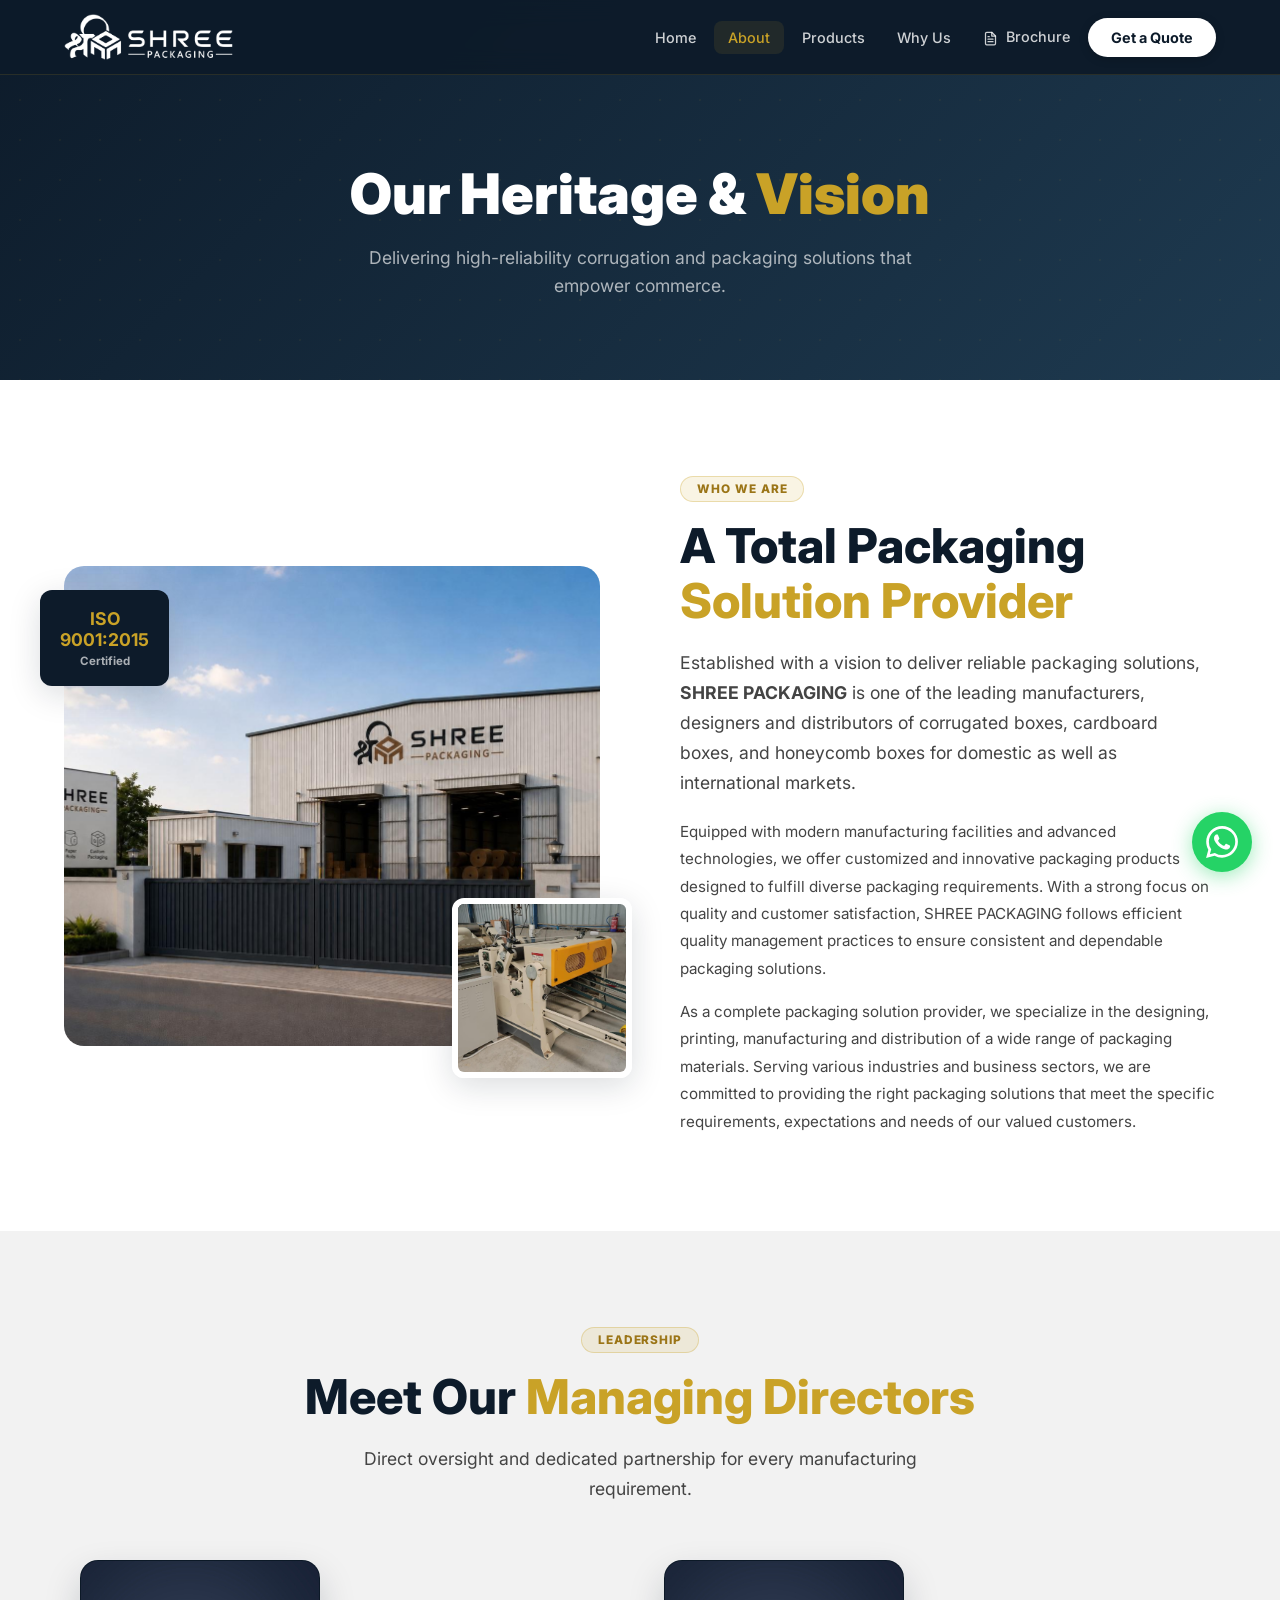
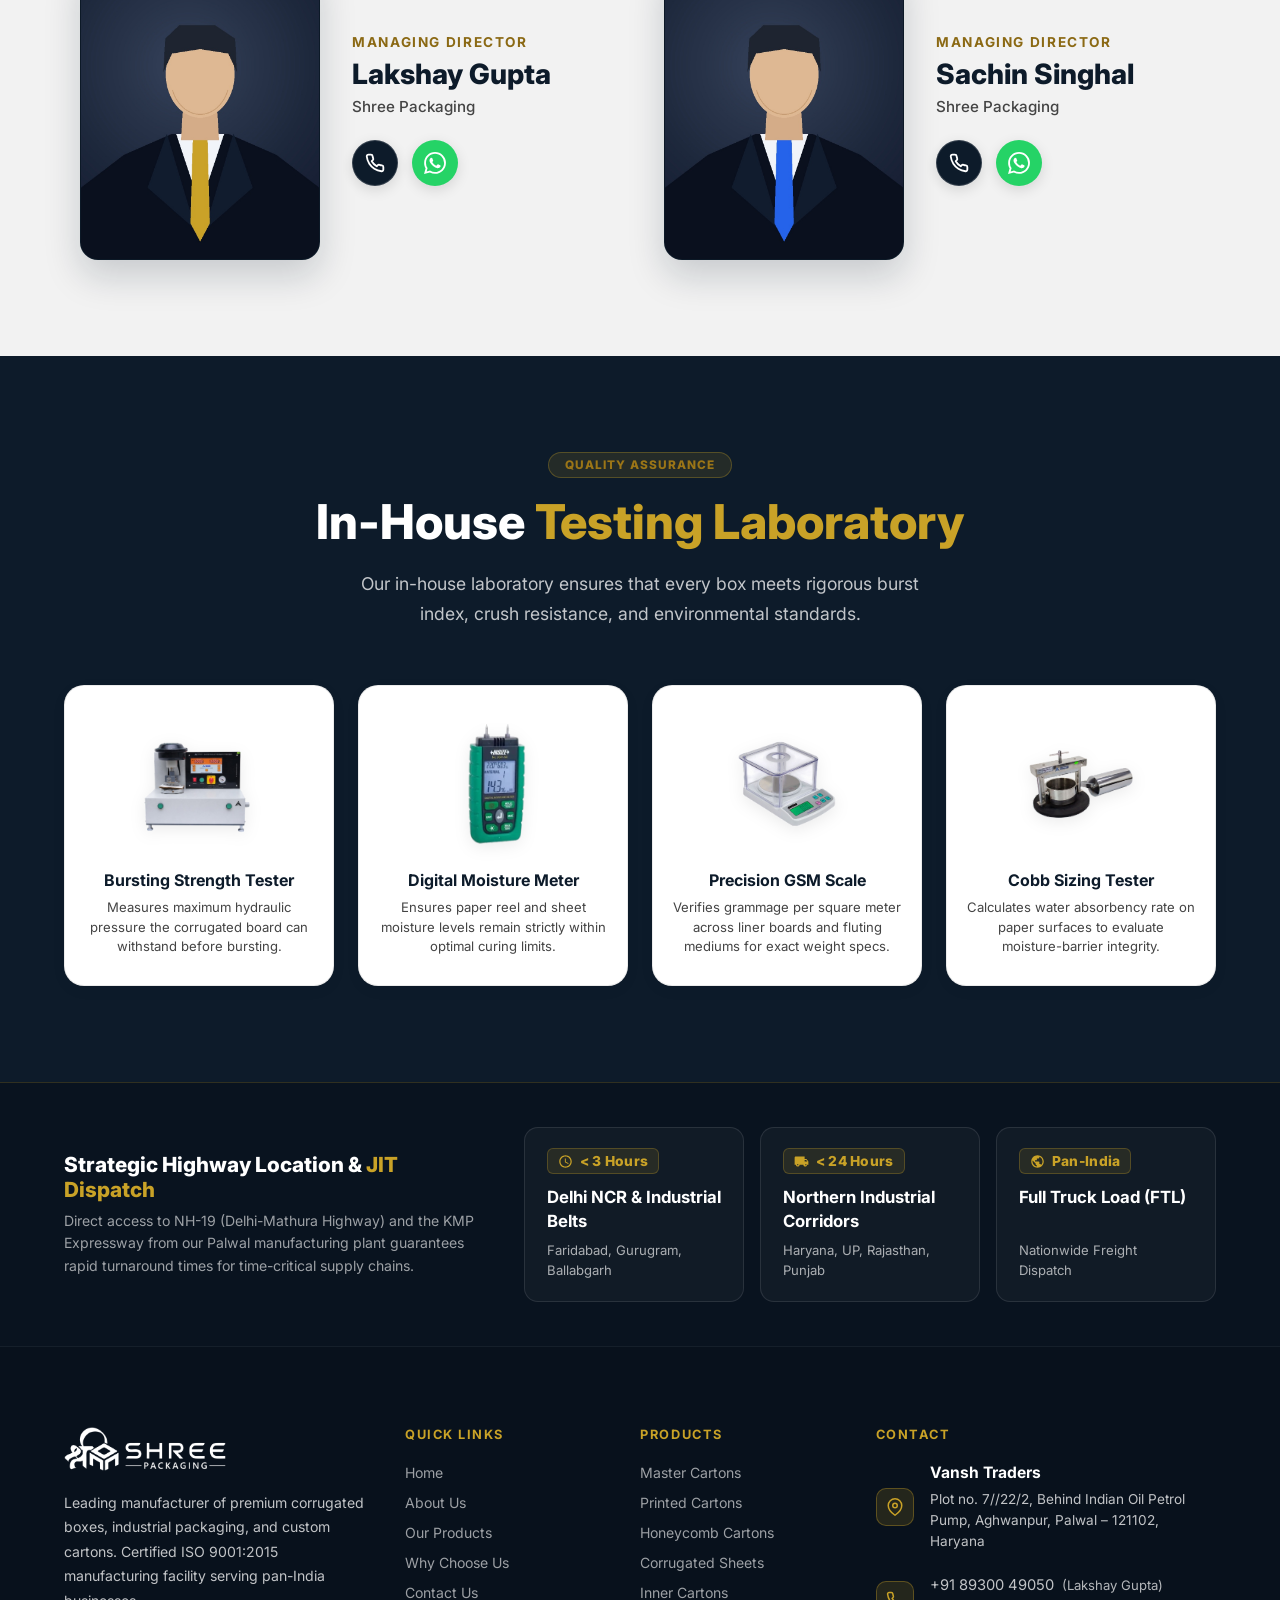
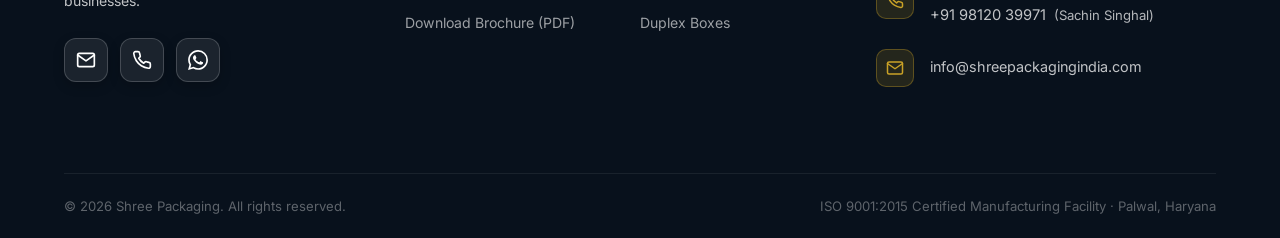
==== about.html @ c32591ae "Enhance typography hierarchy and line spacing on logistics cards and footer contact details" ====
<!DOCTYPE html>
<html lang="en">
<head>
<meta charset="UTF-8">
<meta name="viewport" content="width=device-width, initial-scale=1.0">
<title>About Us | Shree Packaging – Company Profile, Leadership & Quality</title>
<meta name="description" content="Learn about Shree Packaging – our vision, managing directors Lakshay Gupta & Sachin Singhal, and ISO 9001:2015 certified plant in Palwal.">
<link rel="icon" type="image/png" sizes="32x32" href="assets/images/favicon-32x32.png">
<link rel="icon" type="image/png" sizes="16x16" href="assets/images/favicon-16x16.png">
<link rel="apple-touch-icon" sizes="180x180" href="assets/images/apple-touch-icon.png">
<link rel="shortcut icon" href="favicon.ico">
<link rel="preconnect" href="https://fonts.googleapis.com">
<link rel="preconnect" href="https://fonts.gstatic.com" crossorigin>
<link href="https://fonts.googleapis.com/css2?family=Inter:wght@400;500;600;700;800;900&display=swap" rel="stylesheet">
<link rel="stylesheet" href="assets/css/style.css?v=3.3">
<script>
  (function() {
    var p = window.location.pathname;
    if (p.endsWith('/index.html') || p === '/index' || p.endsWith('/index')) {
      window.history.replaceState(null, '', (p.replace(/\/?index(\.html)?$/, '') || '/') + window.location.search + window.location.hash);
    } else if (p.endsWith('.html')) {
      window.history.replaceState(null, '', p.replace(/\.html$/, '') + window.location.search + window.location.hash);
    }
    document.addEventListener('DOMContentLoaded', function() {
      var y = new Date().getFullYear();
      document.querySelectorAll('.current-year').forEach(function(el) { el.textContent = y; });
    });
    // Instant hover/touch prefetch so page loads in 0ms on click
    function prefetchLink(e) {
      var a = e.target.closest('a');
      if (a && a.href && a.origin === location.origin && !a.dataset.prefetched && !a.href.endsWith('.pdf')) {
        a.dataset.prefetched = 'true';
        var link = document.createElement('link');
        link.rel = 'prefetch';
        link.href = a.href;
        document.head.appendChild(link);
      }
    }
    document.addEventListener('mouseover', prefetchLink, { passive: true });
    document.addEventListener('touchstart', prefetchLink, { passive: true });
  })();
</script>
</head>
<body>

<header class="navbar" id="navbar">
  <div class="navbar__inner">
    <a href="/" class="navbar__logo">
      <img src="assets/images/logo_white.png" alt="Shree Packaging Logo">
    </a>
    <nav class="navbar__nav" id="nav">
      <a href="/" class="">Home</a>
      <a href="about" class="active">About</a>
      <a href="products" class="">Products</a>
      <a href="why-us" class="">Why Us</a>
      <a href="/brochure.pdf" target="_blank" rel="noopener noreferrer" class="navbar__brochure-btn" style="color:rgba(255,255,255,0.8);text-decoration:none;font-size:0.9rem;font-weight:500;padding:8px 14px;border-radius:8px;"><svg width="15" height="15" viewBox="0 0 24 24" fill="none" stroke="currentColor" stroke-width="2" stroke-linecap="round" stroke-linejoin="round" style="vertical-align:middle;margin-right:4px"><path d="M14 2H6a2 2 0 0 0-2 2v16a2 2 0 0 0 2 2h12a2 2 0 0 0 2-2V8z"></path><polyline points="14 2 14 8 20 8"></polyline><line x1="16" y1="13" x2="8" y2="13"></line><line x1="16" y1="17" x2="8" y2="17"></line><polyline points="10 9 9 9 8 9"></polyline></svg> Brochure</a>
      <a href="contact" class="navbar__cta ">Get a Quote</a>
    </nav>
    <button class="navbar__hamburger" id="hamburger" aria-label="Toggle navigation">
      <span></span><span></span><span></span>
    </button>
  </div>
</header>


<section class="page-hero">
  <h1 class="page-hero__title">Our Heritage &amp; <span style="color:var(--gold-light)">Vision</span></h1>
  <p class="page-hero__subtitle">Delivering high-reliability corrugation and packaging solutions that empower commerce.</p>
</section>

<!-- ABOUT STORY -->
<section class="section">
  <div class="container">
    <div class="about-intro__grid">
      <div class="about-intro__img-wrap" data-aos="fade-right">
        <img src="assets/images/facility_exterior.jpg" alt="Shree Packaging Main Facility" class="about-intro__img-main">
        <img src="assets/images/machine_corrugator.jpg" alt="Advanced Corrugating Equipment" class="about-intro__img-accent">
        <div class="iso-badge">
          <div class="iso-badge__title">ISO</div>
          <div class="iso-badge__title">9001:2015</div>
          <div class="iso-badge__sub">Certified</div>
        </div>
      </div>
      <div data-aos="fade-left">
        <div class="tag">Who We Are</div>
        <h2 class="section-title">A Total Packaging <span>Solution Provider</span></h2>
        <p class="section-subtitle" style="margin-bottom:20px">Established with a vision to deliver reliable packaging solutions, <strong>SHREE PACKAGING</strong> is one of the leading manufacturers, designers and distributors of corrugated boxes, cardboard boxes, and honeycomb boxes for domestic as well as international markets.</p>
        <p style="color:var(--dark-gray);line-height:1.8;font-size:0.95rem">Equipped with modern manufacturing facilities and advanced technologies, we offer customized and innovative packaging products designed to fulfill diverse packaging requirements. With a strong focus on quality and customer satisfaction, SHREE PACKAGING follows efficient quality management practices to ensure consistent and dependable packaging solutions.</p>
        <p style="color:var(--dark-gray);line-height:1.8;font-size:0.95rem;margin-top:16px">As a complete packaging solution provider, we specialize in the designing, printing, manufacturing and distribution of a wide range of packaging materials. Serving various industries and business sectors, we are committed to providing the right packaging solutions that meet the specific requirements, expectations and needs of our valued customers.</p>
      </div>
    </div>
  </div>
</section>

<!-- LEADERSHIP -->
<section class="section section--gray">
  <div class="container">
    <div class="text-center" data-aos="fade-up">
      <div class="tag">Leadership</div>
      <h2 class="section-title">Meet Our <span>Managing Directors</span></h2>
      <p class="section-subtitle">Direct oversight and dedicated partnership for every manufacturing requirement.</p>
    </div>
    <div class="team-grid">
      <div class="team-card" data-aos="fade-up" data-delay="0">
        <div class="team-card__photo-wrapper">
          <img src="assets/images/director_lakshay.jpg" alt="Lakshay Gupta - Managing Director" class="team-card__photo">
        </div>
        <div class="team-card__content">
          <div class="team-card__role">Managing Director</div>
          <h3 class="team-card__name">Lakshay Gupta</h3>
          <p class="team-card__company">Shree Packaging</p>
          <div class="team-card__actions">
            <a href="tel:8930049050" class="btn-director-icon btn-director-icon--call" title="Call Lakshay Gupta" aria-label="Call Lakshay Gupta">
              <svg width="20" height="20" viewBox="0 0 24 24" fill="none" stroke="currentColor" stroke-width="2.2" stroke-linecap="round" stroke-linejoin="round"><path d="M22 16.92v3a2 2 0 0 1-2.18 2 19.79 19.79 0 0 1-8.63-3.07 19.5 19.5 0 0 1-6-6 19.79 19.79 0 0 1-3.07-8.67A2 2 0 0 1 4.11 2h3a2 2 0 0 1 2 1.72 12.84 12.84 0 0 0 .7 2.81 2 2 0 0 1-.45 2.11L8.09 9.91a16 16 0 0 0 6 6l1.27-1.27a2 2 0 0 1 2.11-.45 12.84 12.84 0 0 0 2.81.7A2 2 0 0 1 22 16.92z"></path></svg>
            </a>
            <a href="https://wa.me/918930049050" target="_blank" rel="noopener noreferrer" class="btn-director-icon btn-director-icon--wa" title="WhatsApp Lakshay Gupta" aria-label="WhatsApp Lakshay Gupta">
              <svg width="22" height="22" viewBox="0 0 24 24" fill="white"><path d="M17.472 14.382c-.297-.149-1.758-.867-2.03-.967-.273-.099-.471-.148-.67.15-.197.297-.767.966-.94 1.164-.173.199-.347.223-.644.075-.297-.15-1.255-.463-2.39-1.475-.883-.788-1.48-1.761-1.653-2.059-.173-.297-.018-.458.13-.606.134-.133.298-.347.446-.52.149-.174.198-.298.298-.497.099-.198.05-.371-.025-.52-.075-.149-.669-1.612-.916-2.207-.242-.579-.487-.5-.669-.51-.173-.008-.371-.01-.57-.01-.198 0-.52.074-.792.372-.272.297-1.04 1.016-1.04 2.479 0 1.462 1.065 2.875 1.213 3.074.149.198 2.096 3.2 5.077 4.487.709.306 1.262.489 1.694.625.712.227 1.36.195 1.871.118.571-.085 1.758-.719 2.006-1.413.248-.694.248-1.289.173-1.413-.074-.124-.272-.198-.57-.347m-5.421 7.403h-.004a9.87 9.87 0 01-5.031-1.378l-.361-.214-3.741.982.998-3.648-.235-.374a9.86 9.86 0 01-1.51-5.26c.001-5.45 4.436-9.884 9.888-9.884 2.64 0 5.122 1.03 6.988 2.898a9.825 9.825 0 012.893 6.994c-.003 5.45-4.437 9.884-9.885 9.884m8.413-18.297A11.815 11.815 0 0012.05 0C5.495 0 .16 5.335.157 11.892c0 2.096.547 4.142 1.588 5.945L.057 24l6.305-1.654a11.882 11.882 0 005.683 1.448h.005c6.554 0 11.89-5.335 11.893-11.893a11.821 11.821 0 00-3.48-8.413z"/></svg>
            </a>
          </div>
        </div>
      </div>
      <div class="team-card" data-aos="fade-up" data-delay="100">
        <div class="team-card__photo-wrapper">
          <img src="assets/images/director_sachin.jpg" alt="Sachin Singhal - Managing Director" class="team-card__photo">
        </div>
        <div class="team-card__content">
          <div class="team-card__role">Managing Director</div>
          <h3 class="team-card__name">Sachin Singhal</h3>
          <p class="team-card__company">Shree Packaging</p>
          <div class="team-card__actions">
            <a href="tel:9812039971" class="btn-director-icon btn-director-icon--call" title="Call Sachin Singhal" aria-label="Call Sachin Singhal">
              <svg width="20" height="20" viewBox="0 0 24 24" fill="none" stroke="currentColor" stroke-width="2.2" stroke-linecap="round" stroke-linejoin="round"><path d="M22 16.92v3a2 2 0 0 1-2.18 2 19.79 19.79 0 0 1-8.63-3.07 19.5 19.5 0 0 1-6-6 19.79 19.79 0 0 1-3.07-8.67A2 2 0 0 1 4.11 2h3a2 2 0 0 1 2 1.72 12.84 12.84 0 0 0 .7 2.81 2 2 0 0 1-.45 2.11L8.09 9.91a16 16 0 0 0 6 6l1.27-1.27a2 2 0 0 1 2.11-.45 12.84 12.84 0 0 0 2.81.7A2 2 0 0 1 22 16.92z"></path></svg>
            </a>
            <a href="https://wa.me/919812039971" target="_blank" rel="noopener noreferrer" class="btn-director-icon btn-director-icon--wa" title="WhatsApp Sachin Singhal" aria-label="WhatsApp Sachin Singhal">
              <svg width="22" height="22" viewBox="0 0 24 24" fill="white"><path d="M17.472 14.382c-.297-.149-1.758-.867-2.03-.967-.273-.099-.471-.148-.67.15-.197.297-.767.966-.94 1.164-.173.199-.347.223-.644.075-.297-.15-1.255-.463-2.39-1.475-.883-.788-1.48-1.761-1.653-2.059-.173-.297-.018-.458.13-.606.134-.133.298-.347.446-.52.149-.174.198-.298.298-.497.099-.198.05-.371-.025-.52-.075-.149-.669-1.612-.916-2.207-.242-.579-.487-.5-.669-.51-.173-.008-.371-.01-.57-.01-.198 0-.52.074-.792.372-.272.297-1.04 1.016-1.04 2.479 0 1.462 1.065 2.875 1.213 3.074.149.198 2.096 3.2 5.077 4.487.709.306 1.262.489 1.694.625.712.227 1.36.195 1.871.118.571-.085 1.758-.719 2.006-1.413.248-.694.248-1.289.173-1.413-.074-.124-.272-.198-.57-.347m-5.421 7.403h-.004a9.87 9.87 0 01-5.031-1.378l-.361-.214-3.741.982.998-3.648-.235-.374a9.86 9.86 0 01-1.51-5.26c.001-5.45 4.436-9.884 9.888-9.884 2.64 0 5.122 1.03 6.988 2.898a9.825 9.825 0 012.893 6.994c-.003 5.45-4.437 9.884-9.885 9.884m8.413-18.297A11.815 11.815 0 0012.05 0C5.495 0 .16 5.335.157 11.892c0 2.096.547 4.142 1.588 5.945L.057 24l6.305-1.654a11.882 11.882 0 005.683 1.448h.005c6.554 0 11.89-5.335 11.893-11.893a11.821 11.821 0 00-3.48-8.413z"/></svg>
            </a>
          </div>
        </div>
      </div>
    </div>
  </div>
</section>

<!-- IN HOUSE LAB SECTION -->
<section class="section section--dark">
  <div class="container">
    <div class="text-center" data-aos="fade-up">
      <div class="tag">Quality Assurance</div>
      <h2 class="section-title">In-House <span>Testing Laboratory</span></h2>
      <p class="section-subtitle">Our in-house laboratory ensures that every box meets rigorous burst index, crush resistance, and environmental standards.</p>
    </div>
    <div class="instruments-grid">
      <div class="instrument-card" data-aos="fade-up" data-delay="0">
        <div class="instrument-card__img"><img src="assets/images/lab_bursting_tester.png" alt="Pneumatic Bursting Strength Machine"></div>
        <div class="instrument-card__title">Bursting Strength Tester</div>
        <div class="instrument-card__desc">Measures maximum hydraulic pressure the corrugated board can withstand before bursting.</div>
      </div>
      <div class="instrument-card" data-aos="fade-up" data-delay="100">
        <div class="instrument-card__img"><img src="assets/images/lab_moisture_meter.png" alt="Digital Moisture Meter"></div>
        <div class="instrument-card__title">Digital Moisture Meter</div>
        <div class="instrument-card__desc">Ensures paper reel and sheet moisture levels remain strictly within optimal curing limits.</div>
      </div>
      <div class="instrument-card" data-aos="fade-up" data-delay="200">
        <div class="instrument-card__img"><img src="assets/images/lab_gsm_tester.png" alt="Electronic GSM Balance"></div>
        <div class="instrument-card__title">Precision GSM Scale</div>
        <div class="instrument-card__desc">Verifies grammage per square meter across liner boards and fluting mediums for exact weight specs.</div>
      </div>
      <div class="instrument-card" data-aos="fade-up" data-delay="300">
        <div class="instrument-card__img"><img src="assets/images/lab_cobb_tester.png" alt="Cobb Sizing Tester"></div>
        <div class="instrument-card__title">Cobb Sizing Tester</div>
        <div class="instrument-card__desc">Calculates water absorbency rate on paper surfaces to evaluate moisture-barrier integrity.</div>
      </div>
    </div>
  </div>
</section>

<!-- REGIONAL LOGISTICS CORRIDOR -->
<section class="logistics-corridor">
  <div class="container">
    <div class="logistics-corridor__inner">
      <div>
        <h3 class="logistics-corridor__title">Strategic Highway Location &amp; <span>JIT Dispatch</span></h3>
        <p class="logistics-corridor__desc">Direct access to NH-19 (Delhi-Mathura Highway) and the KMP Expressway from our Palwal manufacturing plant guarantees rapid turnaround times for time-critical supply chains.</p>
      </div>
      <div class="logistics-hubs">
        <div class="logistics-hub">
          <div class="logistics-hub__time">
            <svg width="15" height="15" viewBox="0 0 24 24" fill="currentColor"><path d="M11.99 2C6.47 2 2 6.48 2 12s4.47 10 9.99 10C17.52 22 22 17.52 22 12S17.52 2 11.99 2zM12 20c-4.42 0-8-3.58-8-8s3.58-8 8-8 8 3.58 8 8-3.58 8-8 8zm.5-13H11v6l5.25 3.15.75-1.23-4.5-2.67z"/></svg>
            &lt; 3 Hours
          </div>
          <div class="logistics-hub__region">Delhi NCR &amp; Industrial Belts</div>
          <div class="logistics-hub__note">Faridabad, Gurugram, Ballabgarh</div>
        </div>
        <div class="logistics-hub">
          <div class="logistics-hub__time">
            <svg width="15" height="15" viewBox="0 0 24 24" fill="currentColor"><path d="M20 8h-3V4H3c-1.1 0-2 .9-2 2v11h2c0 1.66 1.34 3 3 3s3-1.34 3-3h6c0 1.66 1.34 3 3 3s3-1.34 3-3h2v-5l-3-4zm-.5 1.5l1.96 2.5H17V9.5h2.5zM6 18c-.55 0-1-.45-1-1s.45-1 1-1 1 .45 1 1-.45 1-1 1zm13 0c-.55 0-1-.45-1-1s.45-1 1-1 1 .45 1 1-.45 1-1 1z"/></svg>
            &lt; 24 Hours
          </div>
          <div class="logistics-hub__region">Northern Industrial Corridors</div>
          <div class="logistics-hub__note">Haryana, UP, Rajasthan, Punjab</div>
        </div>
        <div class="logistics-hub">
          <div class="logistics-hub__time">
            <svg width="15" height="15" viewBox="0 0 24 24" fill="currentColor"><path d="M12 2C6.48 2 2 6.48 2 12s4.48 10 10 10 10-4.48 10-10S17.52 2 12 2zm-1 17.93c-3.95-.49-7-3.85-7-7.93 0-.62.08-1.21.21-1.79L9 15v1c0 1.1.9 2 2 2v1.93zm6.9-2.54c-.26-.81-1-1.39-1.9-1.39h-1v-3c0-.55-.45-1-1-1H8v-2h2c.55 0 1-.45 1-1V7h2c1.1 0 2-.9 2-2v-.41c2.93 1.19 5 4.06 5 7.41 0 2.08-.8 3.97-2.1 5.39z"/></svg>
            Pan-India
          </div>
          <div class="logistics-hub__region">Full Truck Load (FTL)</div>
          <div class="logistics-hub__note">Nationwide Freight Dispatch</div>
        </div>
      </div>
    </div>
  </div>
</section>

<footer class="footer">
  <div class="container">
    <div class="footer__grid">
      <div>
        <div class="footer__logo">
          <img src="assets/images/logo_white.png" alt="Shree Packaging">
        </div>
        <p class="footer__about">Leading manufacturer of premium corrugated boxes, industrial packaging, and custom cartons. Certified ISO 9001:2015 manufacturing facility serving pan-India businesses.</p>
        <div class="footer__social">
          <a href="mailto:info@shreepackagingindia.com" class="social-link" title="Email: info@shreepackagingindia.com" aria-label="Email"><svg width="20" height="20" viewBox="0 0 24 24" fill="none" stroke="currentColor" stroke-width="2" stroke-linecap="round" stroke-linejoin="round"><path d="M4 4h16c1.1 0 2 .9 2 2v12c0 1.1-.9 2-2 2H4c-1.1 0-2-.9-2-2V6c0-1.1.9-2 2-2z"></path><polyline points="22,6 12,13 2,6"></polyline></svg></a>
          <a href="tel:8930049050" class="social-link" title="Call: +91 89300 49050" aria-label="Call"><svg width="20" height="20" viewBox="0 0 24 24" fill="none" stroke="currentColor" stroke-width="2" stroke-linecap="round" stroke-linejoin="round"><path d="M22 16.92v3a2 2 0 0 1-2.18 2 19.79 19.79 0 0 1-8.63-3.07 19.5 19.5 0 0 1-6-6 19.79 19.79 0 0 1-3.07-8.67A2 2 0 0 1 4.11 2h3a2 2 0 0 1 2 1.72 12.84 12.84 0 0 0 .7 2.81 2 2 0 0 1-.45 2.11L8.09 9.91a16 16 0 0 0 6 6l1.27-1.27a2 2 0 0 1 2.11-.45 12.84 12.84 0 0 0 2.81.7A2 2 0 0 1 22 16.92z"></path></svg></a>
          <a href="https://wa.me/918930049050" target="_blank" class="social-link social-link--whatsapp" title="WhatsApp Us" aria-label="WhatsApp"><svg width="20" height="20" viewBox="0 0 24 24" fill="currentColor"><path d="M17.472 14.382c-.297-.149-1.758-.867-2.03-.967-.273-.099-.471-.148-.67.15-.197.297-.767.966-.94 1.164-.173.199-.347.223-.644.075-.297-.15-1.255-.463-2.39-1.475-.883-.788-1.48-1.761-1.653-2.059-.173-.297-.018-.458.13-.606.134-.133.298-.347.446-.52.149-.174.198-.298.298-.497.099-.198.05-.371-.025-.52-.075-.149-.669-1.612-.916-2.207-.242-.579-.487-.5-.669-.51-.173-.008-.371-.01-.57-.01-.198 0-.52.074-.792.372-.272.297-1.04 1.016-1.04 2.479 0 1.462 1.065 2.875 1.213 3.074.149.198 2.096 3.2 5.077 4.487.709.306 1.262.489 1.694.625.712.227 1.36.195 1.871.118.571-.085 1.758-.719 2.006-1.413.248-.694.248-1.289.173-1.413-.074-.124-.272-.198-.57-.347m-5.421 7.403h-.004a9.87 9.87 0 01-5.031-1.378l-.361-.214-3.741.982.998-3.648-.235-.374a9.86 9.86 0 01-1.51-5.26c.001-5.45 4.436-9.884 9.888-9.884 2.64 0 5.122 1.03 6.988 2.898a9.825 9.825 0 012.893 6.994c-.003 5.45-4.437 9.884-9.885 9.884m8.413-18.297A11.815 11.815 0 0012.05 0C5.495 0 .16 5.335.157 11.892c0 2.096.547 4.142 1.588 5.945L.057 24l6.305-1.654a11.882 11.882 0 005.683 1.448h.005c6.554 0 11.89-5.335 11.893-11.893a11.821 11.821 0 00-3.48-8.413z"/></svg></a>
        </div>
      </div>
      <div>
        <h4 class="footer__heading">Quick Links</h4>
        <ul class="footer__links">
          <li><a href="/">Home</a></li>
          <li><a href="about">About Us</a></li>
          <li><a href="products">Our Products</a></li>
          <li><a href="why-us">Why Choose Us</a></li>
          <li><a href="contact">Contact Us</a></li>
          <li><a href="/brochure.pdf" target="_blank" rel="noopener noreferrer">Download Brochure (PDF)</a></li>
        </ul>
      </div>
      <div>
        <h4 class="footer__heading">Products</h4>
        <ul class="footer__links">
          <li><a href="products#master">Master Cartons</a></li>
          <li><a href="products#printed">Printed Cartons</a></li>
          <li><a href="products#honeycomb">Honeycomb Cartons</a></li>
          <li><a href="products#sheets">Corrugated Sheets</a></li>
          <li><a href="products#inner">Inner Cartons</a></li>
          <li><a href="products#duplex">Duplex Boxes</a></li>
        </ul>
      </div>
      <div>
        <h4 class="footer__heading">Contact</h4>
        <div class="footer__contact-item">
          <span class="footer__contact-icon"><svg width="20" height="20" viewBox="0 0 24 24" fill="none" stroke="currentColor" stroke-width="2" stroke-linecap="round" stroke-linejoin="round"><path d="M21 10c0 7-9 13-9 13s-9-6-9-13a9 9 0 0 1 18 0z"></path><circle cx="12" cy="10" r="3"></circle></svg></span>
          <div>
            <strong class="footer__contact-address-name">Vansh Traders</strong>
            <span class="footer__contact-address-body">Plot no. 7//22/2, Behind Indian Oil Petrol Pump, Aghwanpur, Palwal – 121102, Haryana</span>
          </div>
        </div>
        <div class="footer__contact-item">
          <span class="footer__contact-icon"><svg width="20" height="20" viewBox="0 0 24 24" fill="none" stroke="currentColor" stroke-width="2" stroke-linecap="round" stroke-linejoin="round"><path d="M22 16.92v3a2 2 0 0 1-2.18 2 19.79 19.79 0 0 1-8.63-3.07 19.5 19.5 0 0 1-6-6 19.79 19.79 0 0 1-3.07-8.67A2 2 0 0 1 4.11 2h3a2 2 0 0 1 2 1.72 12.84 12.84 0 0 0 .7 2.81 2 2 0 0 1-.45 2.11L8.09 9.91a16 16 0 0 0 6 6l1.27-1.27a2 2 0 0 1 2.11-.45 12.84 12.84 0 0 0 2.81.7A2 2 0 0 1 22 16.92z"></path></svg></span>
          <div>
            <span class="footer__phone-line"><a href="tel:8930049050" style="color:inherit;text-decoration:none">+91 89300 49050</a> <span class="footer__phone-name">(Lakshay&nbsp;Gupta)</span></span>
            <span class="footer__phone-line"><a href="tel:9812039971" style="color:inherit;text-decoration:none">+91 98120 39971</a> <span class="footer__phone-name">(Sachin&nbsp;Singhal)</span></span>
          </div>
        </div>
        <div class="footer__contact-item">
          <span class="footer__contact-icon"><svg width="20" height="20" viewBox="0 0 24 24" fill="none" stroke="currentColor" stroke-width="2" stroke-linecap="round" stroke-linejoin="round"><path d="M4 4h16c1.1 0 2 .9 2 2v12c0 1.1-.9 2-2 2H4c-1.1 0-2-.9-2-2V6c0-1.1.9-2 2-2z"></path><polyline points="22,6 12,13 2,6"></polyline></svg></span>
          <span><a href="mailto:info@shreepackagingindia.com" style="color:inherit;text-decoration:none">info@shreepackagingindia.com</a></span>
        </div>
      </div>
    </div>
    <div class="footer__bottom">
      <span>© <span class="current-year">2026</span> Shree Packaging. All rights reserved.</span>
      <span>ISO 9001:2015 Certified Manufacturing Facility · Palwal, Haryana</span>
    </div>
  </div>
</footer>

<!-- Floating WhatsApp -->
<a href="https://wa.me/918930049050?text=Hello%20Shree%20Packaging%2C%20I%20am%20interested%20in%20your%20packaging%20products." 
   target="_blank" 
   class="floating-wa"
   title="Chat on WhatsApp"
   aria-label="Chat on WhatsApp">
  <svg width="32" height="32" viewBox="0 0 24 24" fill="white"><path d="M17.472 14.382c-.297-.149-1.758-.867-2.03-.967-.273-.099-.471-.148-.67.15-.197.297-.767.966-.94 1.164-.173.199-.347.223-.644.075-.297-.15-1.255-.463-2.39-1.475-.883-.788-1.48-1.761-1.653-2.059-.173-.297-.018-.458.13-.606.134-.133.298-.347.446-.52.149-.174.198-.298.298-.497.099-.198.05-.371-.025-.52-.075-.149-.669-1.612-.916-2.207-.242-.579-.487-.5-.669-.51-.173-.008-.371-.01-.57-.01-.198 0-.52.074-.792.372-.272.297-1.04 1.016-1.04 2.479 0 1.462 1.065 2.875 1.213 3.074.149.198 2.096 3.2 5.077 4.487.709.306 1.262.489 1.694.625.712.227 1.36.195 1.871.118.571-.085 1.758-.719 2.006-1.413.248-.694.248-1.289.173-1.413-.074-.124-.272-.198-.57-.347m-5.421 7.403h-.004a9.87 9.87 0 01-5.031-1.378l-.361-.214-3.741.982.998-3.648-.235-.374a9.86 9.86 0 01-1.51-5.26c.001-5.45 4.436-9.884 9.888-9.884 2.64 0 5.122 1.03 6.988 2.898a9.825 9.825 0 012.893 6.994c-.003 5.45-4.437 9.884-9.885 9.884m8.413-18.297A11.815 11.815 0 0012.05 0C5.495 0 .16 5.335.157 11.892c0 2.096.547 4.142 1.588 5.945L.057 24l6.305-1.654a11.882 11.882 0 005.683 1.448h.005c6.554 0 11.89-5.335 11.893-11.893a11.821 11.821 0 00-3.48-8.413z"/></svg>
</a>
<button id="backToTop" onclick="window.scrollTo({top:0,behavior:'smooth'})" 
  style="display:none;position:fixed;bottom:100px;right:28px;z-index:9998;width:44px;height:44px;border-radius:50%;background:var(--navy);border:2px solid var(--gold-light);color:var(--gold-light);cursor:pointer;font-size:1.2rem;box-shadow:var(--shadow);"
  title="Back to top">↑</button>

<script>
const navbar = document.getElementById('navbar');
window.addEventListener('scroll', () => {
  navbar.classList.toggle('scrolled', window.scrollY > 50);
  const btt = document.getElementById('backToTop');
  if (btt) {
    btt.style.display = window.scrollY > 300 ? 'flex' : 'none';
    btt.style.alignItems = 'center';
    btt.style.justifyContent = 'center';
  }
});

const hamburger = document.getElementById('hamburger');
const nav = document.getElementById('nav');
if (hamburger && nav) {
  hamburger.addEventListener('click', () => {
    nav.classList.toggle('open');
    hamburger.classList.toggle('open');
  });
  nav.querySelectorAll('a').forEach(link => {
    link.addEventListener('click', () => {
      nav.classList.remove('open');
      hamburger.classList.remove('open');
    });
  });
}

// Immediately reveal elements in initial viewport so there is no lag or blank pause
const aosElements = document.querySelectorAll('[data-aos]');
const vh = window.innerHeight || document.documentElement.clientHeight;
aosElements.forEach(el => {
  const r = el.getBoundingClientRect();
  if (r.top < vh && r.bottom > 0) {
    el.classList.add('aos-animate');
  }
});

const observer = new IntersectionObserver((entries) => {
  entries.forEach(entry => {
    if (entry.isIntersecting) {
      const d = entry.target.dataset.delay ? parseInt(entry.target.dataset.delay, 10) : 0;
      if (d > 0) {
        setTimeout(() => entry.target.classList.add('aos-animate'), Math.min(d, 120));
      } else {
        entry.target.classList.add('aos-animate');
      }
      observer.unobserve(entry.target);
    }
  });
}, { threshold: 0.05, rootMargin: '40px 0px' });

aosElements.forEach(el => {
  if (!el.classList.contains('aos-animate')) observer.observe(el);
});

function animateCounter(el) {
  const target = parseInt(el.dataset.target);
  const suffix = el.dataset.suffix || '';
  const duration = 2000;
  const step = target / (duration / 16);
  let current = 0;
  const timer = setInterval(() => {
    current += step;
    if (current >= target) { current = target; clearInterval(timer); }
    el.textContent = Math.floor(current) + suffix;
  }, 16);
}
const counterObserver = new IntersectionObserver((entries) => {
  entries.forEach(entry => {
    if (entry.isIntersecting) {
      animateCounter(entry.target);
      counterObserver.unobserve(entry.target);
    }
  });
}, { threshold: 0.5 });
document.querySelectorAll('[data-target]').forEach(el => counterObserver.observe(el));
</script>

</body>
</html>
---- assets/css/style.css ----
/* ============================================================
   SHREE PACKAGING — MAIN STYLESHEET
   Brand Colors: Navy #0D1B2A | Gold #8B6914 | Gold Light #C9A227
   ============================================================ */

:root {
  --navy: #0D1B2A;
  --navy-mid: #152535;
  --navy-light: #1E3A50;
  --gold: #8B6914;
  --gold-mid: #A07820;
  --gold-light: #C9A227;
  --gold-pale: #F5E9C8;
  --white: #FFFFFF;
  --off-white: #F8F6F0;
  --gray-light: #F2F2F2;
  --gray: #9E9E9E;
  --dark-gray: #444444;
  --text: #1A1A1A;
  --shadow: 0 8px 32px rgba(13,27,42,0.15);
  --shadow-gold: 0 8px 32px rgba(139,105,20,0.25);
  --radius: 12px;
  --radius-lg: 20px;
  --transition: all 0.35s cubic-bezier(0.4,0,0.2,1);
}

*, *::before, *::after { box-sizing: border-box; margin: 0; padding: 0; }
html { scroll-behavior: smooth; font-size: 16px; overflow-x: hidden; -webkit-text-size-adjust: 100%; }
body { font-family: 'Inter', 'Segoe UI', sans-serif; color: var(--text); background: var(--white); overflow-x: hidden; width: 100%; position: relative; }
img { max-width: 100%; height: auto; }

/* UTILITY */
.container { max-width: 1200px; margin: 0 auto; padding: 0 24px; }
.section { padding: 96px 0; }
.section--dark { background: var(--navy); color: var(--white); }
.section--gold { background: var(--gold-pale); }
.section--gray { background: var(--gray-light); }

.tag { display: inline-flex; align-items: center; background: rgba(201,162,39,0.12); color: #9B7517; border: 1px solid rgba(201,162,39,0.3); font-size: 0.74rem; font-weight: 800; letter-spacing: 0.08em; text-transform: uppercase; padding: 5px 16px; border-radius: 100px; margin-bottom: 16px; }
.section-title { font-size: clamp(2rem, 4vw, 3rem); font-weight: 800; line-height: 1.15; color: var(--navy); margin-bottom: 20px; }
.section-title span { color: var(--gold-light); }
.section--dark .section-title { color: var(--white); }
.section-subtitle { font-size: 1.1rem; color: var(--dark-gray); max-width: 600px; line-height: 1.7; }
.section--dark .section-subtitle { color: rgba(255,255,255,0.75); }
.text-center { text-align: center; }
.text-center .section-subtitle { margin: 0 auto; }

.btn { display: inline-flex; align-items: center; gap: 8px; padding: 14px 32px; border-radius: 100px; font-size: 0.95rem; font-weight: 700; text-decoration: none; cursor: pointer; border: none; transition: var(--transition); letter-spacing: 0.03em; }
.btn-primary { background: var(--navy); color: var(--white) !important; border: 1.5px solid rgba(201,162,39,0.45); box-shadow: 0 4px 20px rgba(13,27,42,0.18); }
.btn-primary:hover { background: var(--navy-light); color: var(--white) !important; border-color: var(--gold-light); transform: translateY(-2px); box-shadow: 0 8px 30px rgba(13,27,42,0.28); }
.btn-secondary { background: transparent; color: var(--white); border: 2px solid rgba(255,255,255,0.4); }
.btn-secondary:hover { background: rgba(255,255,255,0.1); border-color: var(--gold-light); color: var(--gold-light); }
.btn-outline { background: transparent; color: var(--navy); border: 2px solid var(--navy); }
.btn-outline:hover { background: var(--navy); color: var(--white); }
.btn-whatsapp { background: #25D366 !important; color: #FFFFFF !important; font-weight: 700 !important; box-shadow: 0 4px 16px rgba(37,211,102,0.35) !important; border: none !important; position: relative !important; z-index: 5 !important; cursor: pointer !important; }
.btn-whatsapp:hover { background: #20BA5A !important; color: #FFFFFF !important; transform: translateY(-2px); box-shadow: 0 8px 24px rgba(37,211,102,0.5) !important; }
.btn-whatsapp svg { pointer-events: none !important; }

/* Floating WhatsApp Button - Guaranteed 100% Clickable Surface */
.floating-wa {
  position: fixed;
  bottom: 28px;
  right: 28px;
  z-index: 99999;
  width: 60px;
  height: 60px;
  border-radius: 50%;
  background: #25D366;
  display: flex;
  align-items: center;
  justify-content: center;
  box-shadow: 0 4px 20px rgba(37, 211, 102, 0.45);
  text-decoration: none;
  cursor: pointer !important;
  transition: transform 0.22s cubic-bezier(0.34, 1.56, 0.64, 1), box-shadow 0.22s ease;
  animation: waPulse 2.5s infinite;
  -webkit-tap-highlight-color: transparent;
}
.floating-wa:hover {
  transform: scale(1.12);
  box-shadow: 0 8px 30px rgba(37, 211, 102, 0.7);
}
.floating-wa:active {
  transform: scale(0.94);
}
.floating-wa svg {
  pointer-events: none !important;
  display: block;
  width: 32px;
  height: 32px;
}
@keyframes waPulse {
  0%, 100% { box-shadow: 0 4px 20px rgba(37, 211, 102, 0.45); }
  50% { box-shadow: 0 4px 34px rgba(37, 211, 102, 0.75); }
}

/* Dark Section CTA Button Overrides (High-contrast pure white pill) */
.hero .btn-primary,
.section--dark .btn-primary,
.cta-banner .btn-primary {
  background: #FFFFFF !important;
  color: var(--navy) !important;
  border: 1.5px solid transparent !important;
  box-shadow: 0 4px 20px rgba(0,0,0,0.25) !important;
}
.hero .btn-primary:hover,
.section--dark .btn-primary:hover,
.cta-banner .btn-primary:hover {
  background: #F1F5F9 !important;
  color: var(--navy) !important;
  transform: translateY(-2px);
  box-shadow: 0 8px 30px rgba(0,0,0,0.35) !important;
}

/* NAVBAR */
.navbar { position: fixed; top: 0; left: 0; right: 0; z-index: 1000; background: rgba(13,27,42,0.95); backdrop-filter: blur(12px); border-bottom: 1px solid rgba(201,162,39,0.15); transition: var(--transition); }
.navbar.scrolled { background: rgba(13,27,42,0.98); box-shadow: 0 2px 20px rgba(0,0,0,0.3); }
.navbar__inner { display: flex; align-items: center; justify-content: space-between; padding: 14px 24px; max-width: 1200px; margin: 0 auto; }
.navbar__logo { display: flex; align-items: center; gap: 12px; text-decoration: none; }
.navbar__logo img { height: 46px; width: auto; display: block; }
.navbar__nav { display: flex; align-items: center; gap: 4px; }
.navbar__nav a { color: rgba(255,255,255,0.8); text-decoration: none; font-size: 0.9rem; font-weight: 500; padding: 8px 14px; border-radius: 8px; transition: var(--transition); }
.navbar__nav a:hover, .navbar__nav a.active { color: var(--gold-light); background: rgba(201,162,39,0.1); }
.navbar__cta { background: #FFFFFF !important; color: var(--navy) !important; font-weight: 700 !important; padding: 10px 22px !important; border-radius: 100px !important; box-shadow: 0 2px 10px rgba(0,0,0,0.2) !important; border: 1.5px solid transparent !important; }
.navbar__cta:hover { background: #F1F5F9 !important; color: var(--navy) !important; transform: translateY(-1px); box-shadow: 0 4px 14px rgba(255,255,255,0.2) !important; }
.navbar__hamburger { display: none; flex-direction: column; gap: 5px; cursor: pointer; padding: 4px; background: none; border: none; }
.navbar__hamburger span { display: block; width: 24px; height: 2px; background: var(--white); border-radius: 2px; transition: var(--transition); }
.navbar__hamburger.open span:nth-child(1) { transform: translateY(7px) rotate(45deg); }
.navbar__hamburger.open span:nth-child(2) { opacity: 0; transform: scale(0); }
.navbar__hamburger.open span:nth-child(3) { transform: translateY(-7px) rotate(-45deg); }

/* HERO */
.hero { min-height: 100vh; background: var(--navy); display: flex; align-items: center; position: relative; overflow: hidden; padding-top: 80px; }
.hero__bg { position: absolute; inset: 0; background: radial-gradient(ellipse 70% 60% at 70% 50%, rgba(139,105,20,0.15) 0%, transparent 70%), radial-gradient(ellipse 50% 80% at 10% 50%, rgba(21,37,53,0.8) 0%, transparent 60%); }
.hero__pattern { position: absolute; inset: 0; opacity: 0.5; background-image: radial-gradient(rgba(201,162,39,0.07) 1px, transparent 1px); background-size: 40px 40px; }
.hero__inner { position: relative; z-index: 2; max-width: 1200px; margin: 0 auto; padding: 0 24px; display: grid; grid-template-columns: 1fr 1fr; gap: 64px; align-items: center; width: 100%; }
.hero__content { max-width: 580px; }
.hero__eyebrow { display: inline-flex; align-items: center; gap: 8px; background: rgba(201,162,39,0.15); border: 1px solid rgba(201,162,39,0.3); color: var(--gold-light); font-size: 0.8rem; font-weight: 600; letter-spacing: 0.1em; text-transform: uppercase; padding: 8px 20px; border-radius: 100px; margin-bottom: 28px; }
.hero__title { font-size: clamp(2.5rem, 5vw, 4rem); font-weight: 900; color: var(--white); line-height: 1.1; margin-bottom: 24px; }
.hero__title .highlight { background: linear-gradient(135deg, var(--gold-light), var(--gold-mid)); -webkit-background-clip: text; -webkit-text-fill-color: transparent; background-clip: text; }
.hero__desc { font-size: 1.1rem; color: rgba(255,255,255,0.7); line-height: 1.7; margin-bottom: 40px; }
.hero__actions { display: flex; gap: 16px; flex-wrap: wrap; }
.hero__stats { display: flex; gap: 40px; margin-top: 56px; padding-top: 40px; border-top: 1px solid rgba(255,255,255,0.1); }
.hero__stat-num { font-size: 2rem; font-weight: 800; color: var(--gold-light); line-height: 1; }
.hero__stat-label { font-size: 0.78rem; color: rgba(255,255,255,0.5); text-transform: uppercase; letter-spacing: 0.08em; margin-top: 4px; }

/* Hero visual */
.hero__visual { position: relative; height: 560px; }
.hero__img-main { position: absolute; top: 0; right: 0; width: 80%; height: 65%; object-fit: cover; border-radius: 20px; box-shadow: var(--shadow); }
.hero__img-secondary { position: absolute; bottom: 0; left: 0; width: 65%; height: 55%; object-fit: cover; border-radius: 20px; box-shadow: var(--shadow); border: 4px solid var(--navy); }

/* TRUST BAR */
.trust-bar { background: var(--gold-pale); padding: 28px 0; border-top: 1px solid rgba(139,105,20,0.15); border-bottom: 1px solid rgba(139,105,20,0.15); }
.trust-bar__inner { display: flex; align-items: center; justify-content: center; gap: 48px; flex-wrap: wrap; }
.trust-item { display: flex; align-items: center; gap: 10px; color: var(--navy); font-weight: 600; font-size: 0.9rem; }

/* ABOUT INTRO */
.about-intro__grid { display: grid; grid-template-columns: 1fr 1fr; gap: 80px; align-items: center; }
.about-intro__img-wrap { position: relative; }
.about-intro__img-main { width: 100%; height: 480px; object-fit: cover; border-radius: var(--radius-lg); display: block; }
.about-intro__img-accent { position: absolute; bottom: -32px; right: -32px; width: 180px; height: 180px; object-fit: cover; border-radius: var(--radius); border: 6px solid var(--white); box-shadow: var(--shadow); }
.iso-badge { position: absolute; top: 24px; left: -24px; background: var(--navy); color: var(--white); padding: 18px 20px; border-radius: var(--radius); text-align: center; font-weight: 700; box-shadow: var(--shadow); }
.iso-badge__title { font-size: 1.1rem; color: var(--gold-light); }
.iso-badge__sub { font-size: 0.72rem; opacity: 0.65; margin-top: 4px; }
.about-intro__features { margin-top: 32px; display: flex; flex-direction: column; gap: 14px; }
.feature-row { display: flex; align-items: flex-start; gap: 16px; padding: 16px; background: var(--gray-light); border-radius: var(--radius); transition: var(--transition); }
.feature-row:hover { background: var(--gold-pale); transform: translateX(4px); }
.feature-row__icon { width: 44px; height: 44px; background: linear-gradient(135deg, var(--gold-light), var(--gold)); border-radius: 10px; display: flex; align-items: center; justify-content: center; color: var(--navy); flex-shrink: 0; font-size: 1.1rem; }
.feature-row__title { font-weight: 700; color: var(--navy); margin-bottom: 3px; }
.feature-row__desc { font-size: 0.86rem; color: var(--dark-gray); }

/* PRODUCTS */
.products-grid { display: grid; grid-template-columns: repeat(3, 1fr); gap: 28px; margin-top: 56px; }
.product-card { background: var(--white); border-radius: var(--radius-lg); overflow: hidden; box-shadow: 0 4px 20px rgba(0,0,0,0.06); transition: var(--transition); border: 1px solid rgba(0,0,0,0.06); display: flex; flex-direction: column; }
.product-card:hover { transform: translateY(-8px); box-shadow: 0 20px 40px rgba(13,27,42,0.12); border-color: rgba(201,162,39,0.4); }
.product-card__img { height: 240px; overflow: hidden; background: linear-gradient(180deg, #F9FAFB 0%, #F1F3F5 100%); display: flex; align-items: center; justify-content: center; padding: 24px; position: relative; }
.product-card__img img { max-width: 100%; max-height: 100%; object-fit: contain; transition: transform 0.4s cubic-bezier(0.4, 0, 0.2, 1); filter: drop-shadow(0 10px 15px rgba(0,0,0,0.08)); }
.product-card:hover .product-card__img img { transform: scale(1.08) translateY(-4px); }
.product-card__body { padding: 24px; flex: 1; display: flex; flex-direction: column; }
.product-card__title { font-size: 1.1rem; font-weight: 700; color: var(--navy); margin-bottom: 10px; }
.product-card__desc { font-size: 0.88rem; color: var(--dark-gray); line-height: 1.65; flex: 1; }
.product-card__tag { display: inline-block; background: var(--gold-pale); color: var(--gold); font-size: 0.75rem; font-weight: 600; padding: 4px 12px; border-radius: 100px; margin-top: 16px; align-self: flex-start; }

/* STATS */
.stats-section { background: linear-gradient(135deg, var(--navy) 0%, var(--navy-light) 100%); padding: 80px 0; position: relative; overflow: hidden; }
.stats-section::before { content: ''; position: absolute; inset: 0; background-image: radial-gradient(rgba(201,162,39,0.05) 1px, transparent 1px); background-size: 40px 40px; }
.stats-grid { display: grid; grid-template-columns: repeat(4, 1fr); gap: 32px; position: relative; z-index: 1; }
.stat-card { text-align: center; padding: 40px 24px; border: 1px solid rgba(201,162,39,0.2); border-radius: var(--radius-lg); background: rgba(255,255,255,0.03); transition: var(--transition); }
.stat-card:hover { background: rgba(201,162,39,0.08); border-color: rgba(201,162,39,0.4); transform: translateY(-4px); }
.stat-card__num { font-size: 3rem; font-weight: 900; color: var(--gold-light); line-height: 1; margin-bottom: 8px; }
.stat-card__label { font-size: 0.88rem; color: rgba(255,255,255,0.6); letter-spacing: 0.05em; text-transform: uppercase; }

/* WHY US */
.why-grid { display: grid; grid-template-columns: repeat(3, 1fr); gap: 32px; margin-top: 56px; }
.why-card { padding: 36px 28px; border-radius: var(--radius-lg); background: var(--white); border: 1px solid rgba(0,0,0,0.07); transition: var(--transition); position: relative; overflow: hidden; }
.why-card::before { content: ''; position: absolute; top: 0; left: 0; right: 0; height: 3px; background: linear-gradient(90deg, var(--gold-light), var(--gold)); transform: scaleX(0); transition: var(--transition); }
.why-card:hover::before { transform: scaleX(1); }
.why-card__icon { width: 60px; height: 60px; border-radius: 16px; background: var(--gold-pale); display: flex; align-items: center; justify-content: center; margin-bottom: 20px; transition: var(--transition); flex-shrink: 0; }
.why-card:hover .why-card__icon { transform: scale(1.08); }

.icon-theme--indigo  { background: #EEF2FF !important; color: #4F46E5 !important; }
.icon-theme--cyan    { background: #ECFEFF !important; color: #0891B2 !important; }
.icon-theme--amber   { background: #FFFBEB !important; color: #D97706 !important; }
.icon-theme--orange  { background: #FFF7ED !important; color: #EA580C !important; }
.icon-theme--green   { background: #ECFDF5 !important; color: #16A34A !important; }
.icon-theme--purple  { background: #F5F3FF !important; color: #7C3AED !important; }
.icon-theme--magenta { background: #FDF4FF !important; color: #C026D3 !important; }
.icon-theme--blue    { background: #EFF6FF !important; color: #2563EB !important; }
.why-card__title { font-size: 1.1rem; font-weight: 700; color: var(--navy); margin-bottom: 12px; }
.why-card__desc { font-size: 0.9rem; color: var(--dark-gray); line-height: 1.7; }

/* PROCESS */
.process-grid { display: grid; grid-template-columns: repeat(4, 1fr); gap: 0; margin-top: 56px; position: relative; }
.process-grid::before { content: ''; position: absolute; top: 40px; left: 12%; right: 12%; height: 2px; background: var(--gold-light); z-index: 0; opacity: 0.4; }
.process-step { display: flex; flex-direction: column; align-items: center; text-align: center; padding: 0 16px; position: relative; z-index: 1; }
.process-step__num { width: 80px; height: 80px; border-radius: 50%; background: var(--navy); border: 3px solid var(--gold-light); display: flex; align-items: center; justify-content: center; font-size: 1.4rem; font-weight: 900; color: var(--gold-light); margin-bottom: 24px; }
.process-step__title { font-weight: 700; color: var(--navy); margin-bottom: 8px; }
.process-step__desc { font-size: 0.85rem; color: var(--dark-gray); line-height: 1.6; }

/* GALLERY */
.gallery-grid { display: grid; grid-template-columns: repeat(3, 1fr); grid-auto-rows: 240px; gap: 16px; margin-top: 48px; }
.gallery-item { border-radius: var(--radius); overflow: hidden; cursor: pointer; position: relative; box-shadow: 0 4px 16px rgba(0,0,0,0.08); transition: transform 0.3s ease, box-shadow 0.3s ease; }
.gallery-item:hover { transform: translateY(-4px); box-shadow: 0 12px 30px rgba(0,0,0,0.18); }
.gallery-item img { width: 100%; height: 100%; object-fit: cover; transition: transform 0.5s ease; display: block; }
.gallery-item:hover img { transform: scale(1.06); }
.gallery-item::after { content: ''; position: absolute; inset: 0; background: linear-gradient(to bottom, transparent 35%, rgba(13,27,42,0.55)); opacity: 0; transition: var(--transition); pointer-events: none; }
.gallery-item:hover::after { opacity: 1; }
.gallery-item::before {
  content: '';
  position: absolute;
  top: 50%;
  left: 50%;
  transform: translate(-50%, -50%) scale(0.7);
  width: 48px;
  height: 48px;
  border-radius: 50%;
  background: rgba(13, 27, 42, 0.75) url("data:image/svg+xml,%3Csvg xmlns='http://www.w3.org/2000/svg' width='22' height='22' viewBox='0 0 24 24' fill='none' stroke='%23d4af37' stroke-width='2.5' stroke-linecap='round' stroke-linejoin='round'%3E%3Ccircle cx='11' cy='11' r='8'%3E%3C/circle%3E%3Cline x1='21' y1='21' x2='16.65' y2='16.65'%3E%3C/line%3E%3Cline x1='11' y1='8' x2='11' y2='14'%3E%3C/line%3E%3Cline x1='8' y1='11' x2='14' y2='11'%3E%3C/line%3E%3C/svg%3E") no-repeat center center;
  opacity: 0;
  z-index: 2;
  transition: all 0.3s cubic-bezier(0.16, 1, 0.3, 1);
  pointer-events: none;
  box-shadow: 0 4px 16px rgba(0,0,0,0.3);
}
.gallery-item:hover::before {
  opacity: 1;
  transform: translate(-50%, -50%) scale(1);
}

/* TESTIMONIALS */
.testimonials-grid { display: grid; grid-template-columns: repeat(3, 1fr); gap: 28px; margin-top: 56px; }
.testimonial-card { background: var(--white); border-radius: var(--radius-lg); padding: 32px; box-shadow: 0 4px 24px rgba(0,0,0,0.06); border: 1px solid rgba(0,0,0,0.06); transition: var(--transition); }
.testimonial-card:hover { transform: translateY(-4px); box-shadow: 0 12px 40px rgba(0,0,0,0.1); }
.testimonial-card__stars { color: var(--gold-light); font-size: 1.1rem; margin-bottom: 16px; }
.testimonial-card__text { font-size: 0.95rem; color: var(--dark-gray); line-height: 1.75; font-style: italic; margin-bottom: 24px; }
.testimonial-card__author { display: flex; align-items: center; gap: 12px; }
.testimonial-card__avatar { width: 44px; height: 44px; border-radius: 50%; background: var(--gold-pale); display: flex; align-items: center; justify-content: center; font-weight: 700; color: var(--gold); font-size: 1.1rem; flex-shrink: 0; }
.testimonial-card__name { font-weight: 700; color: var(--navy); font-size: 0.95rem; }
.testimonial-card__role { font-size: 0.8rem; color: var(--gray); }

/* INDUSTRIES */
.industries-grid { display: grid; grid-template-columns: repeat(6, 1fr); gap: 16px; margin-top: 48px; }
.industry-item { display: flex; flex-direction: column; align-items: center; gap: 10px; padding: 24px 12px; border-radius: var(--radius); border: 1px solid rgba(0,0,0,0.07); text-align: center; transition: var(--transition); }
.industry-item:hover { background: var(--gold-pale); border-color: rgba(201,162,39,0.3); transform: translateY(-4px); }
.industry-item__icon { font-size: 2rem; }
.industry-item__name { font-size: 0.78rem; font-weight: 600; color: var(--navy); }

/* CTA BANNER */
.cta-banner { background: linear-gradient(135deg, var(--navy) 0%, #1a3550 100%); padding: 96px 0; position: relative; overflow: hidden; text-align: center; }
.cta-banner::before { content: ''; position: absolute; top: -100px; right: -100px; width: 500px; height: 500px; border-radius: 50%; background: radial-gradient(circle, rgba(201,162,39,0.15) 0%, transparent 70%); pointer-events: none; }
.cta-banner__title { font-size: clamp(2rem, 4vw, 3rem); font-weight: 800; color: var(--white); margin-bottom: 20px; }
.cta-banner__desc { font-size: 1.1rem; color: rgba(255,255,255,0.7); margin-bottom: 40px; max-width: 540px; margin-left: auto; margin-right: auto; }
.cta-banner__actions { display: flex; gap: 16px; justify-content: center; flex-wrap: wrap; }

/* FOOTER */
.footer { background: #08111C; color: rgba(255,255,255,0.75); padding: 80px 0 0; }
.footer__grid { display: grid; grid-template-columns: 1.3fr 0.85fr 0.85fr 1.45fr; gap: 36px; padding-bottom: 64px; border-bottom: 1px solid rgba(255,255,255,0.07); }
.footer__logo { display: flex; align-items: center; gap: 12px; margin-bottom: 20px; }
.footer__logo img { height: 44px; width: auto; display: block; }
.footer__about { font-size: 0.88rem; line-height: 1.75; }
.footer__social { display: flex; gap: 12px; margin-top: 24px; }
.social-link {
  width: 44px;
  height: 44px;
  border-radius: 12px;
  background: rgba(255,255,255,0.08);
  border: 1px solid rgba(255,255,255,0.18);
  display: inline-flex;
  align-items: center;
  justify-content: center;
  color: #FFFFFF;
  text-decoration: none;
  transition: var(--transition);
  box-shadow: 0 4px 12px rgba(0,0,0,0.2);
}
.social-link svg { width: 20px; height: 20px; transition: transform 0.3s ease; pointer-events: none; }
.social-link:hover {
  background: linear-gradient(135deg, var(--gold-light), var(--gold));
  color: var(--navy);
  border-color: var(--gold-light);
  transform: translateY(-3px);
  box-shadow: 0 8px 24px rgba(201,162,39,0.4);
}
.social-link:hover svg { transform: scale(1.1); }
.social-link--whatsapp:hover {
  background: #25D366 !important;
  color: #FFFFFF !important;
  border-color: #25D366 !important;
  box-shadow: 0 8px 24px rgba(37,211,102,0.4) !important;
}

.footer__heading { font-size: 0.8rem; font-weight: 700; text-transform: uppercase; letter-spacing: 0.12em; color: var(--gold-light); margin-bottom: 20px; }
.footer__links { list-style: none; display: flex; flex-direction: column; gap: 10px; }
.footer__links a { color: rgba(255,255,255,0.6); text-decoration: none; font-size: 0.88rem; transition: var(--transition); display: inline-block; }
.footer__links a:hover { color: var(--gold-light); transform: translateX(3px); }
.footer__contact-item {
  display: flex;
  align-items: center;
  gap: 16px;
  margin-bottom: 22px;
  font-size: 0.90rem;
  line-height: 1.55;
}
.footer__contact-item:first-child {
  align-items: flex-start;
}
.footer__contact-icon {
  width: 38px;
  height: 38px;
  border-radius: 10px;
  background: rgba(201, 162, 39, 0.15);
  border: 1px solid rgba(201, 162, 39, 0.35);
  display: inline-flex;
  align-items: center;
  justify-content: center;
  color: var(--gold-light);
  flex-shrink: 0;
  margin-top: 0;
}
.footer__contact-item:first-child .footer__contact-icon {
  margin-top: 3px;
}
.footer__contact-icon svg { width: 18px; height: 18px; }
.footer__contact-address-name {
  display: block;
  font-weight: 700;
  font-size: 0.98rem;
  color: var(--white);
  margin-bottom: 6px;
  line-height: 1.35;
}
.footer__contact-address-body {
  display: block;
  color: rgba(255, 255, 255, 0.75);
  font-size: 0.85rem;
  line-height: 1.55;
}
.footer__phone-line {
  display: block;
  white-space: nowrap;
  font-size: 0.92rem;
  line-height: 1.55;
}
.footer__phone-line:not(:last-child) {
  margin-bottom: 7px;
}
.footer__phone-name {
  white-space: nowrap;
  color: rgba(255, 255, 255, 0.7);
  font-size: 0.82rem;
  margin-left: 4px;
}
.footer__bottom { padding: 24px 0; display: flex; align-items: center; justify-content: space-between; font-size: 0.82rem; color: rgba(255,255,255,0.35); }

/* PAGE HERO */
.page-hero { background: linear-gradient(135deg, var(--navy) 0%, var(--navy-light) 100%); padding: 160px 0 80px; text-align: center; position: relative; overflow: hidden; }
.page-hero::before { content: ''; position: absolute; inset: 0; background-image: radial-gradient(rgba(201,162,39,0.06) 1px, transparent 1px); background-size: 40px 40px; }
.page-hero__breadcrumb { font-size: 0.83rem; color: rgba(255,255,255,0.45); margin-bottom: 20px; position: relative; z-index: 1; }
.page-hero__breadcrumb a { color: var(--gold-light); text-decoration: none; }
.page-hero__title { font-size: clamp(2rem, 5vw, 3.5rem); font-weight: 900; color: var(--white); position: relative; z-index: 1; }
.page-hero__subtitle { font-size: 1.1rem; color: rgba(255,255,255,0.65); margin-top: 16px; position: relative; z-index: 1; max-width: 560px; margin-left: auto; margin-right: auto; line-height: 1.6; }

/* CONTACT */
.contact-grid { display: grid; grid-template-columns: 1fr 1.5fr; gap: 56px; align-items: flex-start; }
.contact-info-card { background: var(--navy); color: var(--white); border-radius: var(--radius-lg); padding: 48px 40px; position: relative; overflow: hidden; }
.contact-info-item {
  display: flex;
  align-items: center;
  gap: 18px;
  padding: 20px 0;
  border-bottom: 1px solid rgba(255,255,255,0.08);
}
.contact-info-item:last-of-type,
.contact-info-item--last {
  border-bottom: none !important;
}
.contact-info-icon {
  width: 52px;
  height: 52px;
  border-radius: 14px;
  background: linear-gradient(135deg, rgba(201,162,39,0.25), rgba(139,105,20,0.15));
  border: 1.5px solid rgba(201,162,39,0.45);
  display: flex;
  align-items: center;
  justify-content: center;
  color: var(--gold-light);
  flex-shrink: 0;
  box-shadow: 0 4px 16px rgba(0,0,0,0.2);
}
.contact-info-icon svg { width: 24px; height: 24px; }
.contact-info-label { font-size: 0.76rem; color: rgba(255,255,255,0.45); text-transform: uppercase; letter-spacing: 0.1em; margin-bottom: 4px; line-height: 1.2; }
.contact-info-value { font-size: 0.92rem; color: var(--white); font-weight: 500; line-height: 1.55; }
.contact-form-card { background: var(--white); border-radius: var(--radius-lg); padding: 48px; box-shadow: 0 4px 32px rgba(0,0,0,0.07); border: 1px solid rgba(0,0,0,0.06); }
.form-group { margin-bottom: 22px; }
.form-label { display: block; font-size: 0.83rem; font-weight: 600; color: var(--navy); margin-bottom: 7px; letter-spacing: 0.03em; }
.form-control { width: 100%; padding: 13px 16px; border: 1.5px solid rgba(0,0,0,0.12); border-radius: 10px; font-size: 0.93rem; color: var(--text); background: var(--white); transition: var(--transition); font-family: inherit; outline: none; }
.form-control:focus { border-color: var(--gold-light); box-shadow: 0 0 0 3px rgba(201,162,39,0.12); }
.form-control::placeholder { color: var(--gray); }
textarea.form-control { resize: vertical; min-height: 130px; }
select.form-control { appearance: none; cursor: pointer; background-image: url("data:image/svg+xml,%3Csvg xmlns='http://www.w3.org/2000/svg' viewBox='0 0 24 24' fill='none' stroke='%23999' stroke-width='2'%3E%3Cpolyline points='6 9 12 15 18 9'/%3E%3C/svg%3E"); background-repeat: no-repeat; background-position: right 14px center; background-size: 16px; }
.form-row { display: grid; grid-template-columns: 1fr 1fr; gap: 16px; }
.map-wrap { margin-top: 64px; border-radius: var(--radius-lg); overflow: hidden; height: 420px; box-shadow: var(--shadow); border: 1px solid rgba(0,0,0,0.08); }
.map-wrap iframe { width: 100%; height: 100%; border: none; }

/* TEAM */
.team-grid { display: grid; grid-template-columns: repeat(2, 1fr); gap: 48px; max-width: 1120px; margin: 56px auto 0; }
.team-card { background: transparent; border-radius: 0; padding: 0; display: flex; align-items: center; gap: 32px; text-align: left; box-shadow: none; border: none; transition: var(--transition); position: relative; }
.team-card:hover { transform: translateY(-4px); }
.team-card__photo-wrapper { flex: 0 0 240px; width: 240px; height: 300px; border-radius: 18px; overflow: hidden; box-shadow: 0 16px 36px rgba(13,27,42,0.18); background: var(--navy); border: 1px solid rgba(0,0,0,0.08); }
.team-card__photo { width: 100%; height: 100%; object-fit: cover; display: block; transition: transform 0.4s ease; }
.team-card:hover .team-card__photo { transform: scale(1.04); }
.team-card__content { flex: 1; min-width: 0; }
.team-card__role { font-size: 0.85rem; color: var(--gold); font-weight: 700; text-transform: uppercase; letter-spacing: 0.12em; margin-bottom: 8px; }
.team-card__name { font-size: 1.75rem; font-weight: 800; color: var(--navy); margin-bottom: 6px; line-height: 1.2; }
.team-card__company { font-size: 0.95rem; color: var(--dark-gray); margin-bottom: 24px; font-weight: 500; }
.team-card__actions { display: flex; gap: 14px; align-items: center; }
.btn-director-icon { width: 46px; height: 46px; border-radius: 50%; display: inline-flex; align-items: center; justify-content: center; text-decoration: none; transition: all 0.25s ease; box-shadow: 0 4px 14px rgba(0,0,0,0.12); cursor: pointer; flex-shrink: 0; }
.btn-director-icon svg { display: block; flex-shrink: 0; pointer-events: none; }
.btn-director-icon--call { background: var(--navy); color: #fff; border: 1px solid rgba(255,255,255,0.15); }
.btn-director-icon--call:hover { background: #182e44; color: var(--gold-light); transform: translateY(-3px) scale(1.08); box-shadow: 0 8px 22px rgba(13,27,42,0.3); }
.btn-director-icon--wa { background: #25D366; color: #fff; }
.btn-director-icon--wa:hover { background: #1ebc57; transform: translateY(-3px) scale(1.08); box-shadow: 0 8px 22px rgba(37,211,102,0.45); }

/* INSTRUMENTS & LAB GRIDS */
.instruments-grid { display: grid; grid-template-columns: repeat(4, 1fr); gap: 24px; margin-top: 56px; }
.commitment-grid { display: grid; grid-template-columns: 1fr 1fr; gap: 64px; align-items: center; }
.products-detail-grid { display: grid; grid-template-columns: 1fr 1fr; gap: 36px; margin-top: 20px; }

/* PRODUCT DETAIL CARDS & SPEC TAGS */
.product-detail-card {
  background: var(--white);
  border-radius: var(--radius-lg);
  border: 1px solid rgba(0, 0, 0, 0.08);
  box-shadow: 0 4px 20px rgba(0, 0, 0, 0.05);
  overflow: hidden;
  display: flex;
  flex-direction: column;
  transition: transform 0.3s ease, box-shadow 0.3s ease, border-color 0.3s ease;
  scroll-margin-top: 100px;
}
.product-detail-card:hover {
  transform: translateY(-5px);
  box-shadow: 0 16px 36px rgba(13, 27, 42, 0.12);
  border-color: rgba(201, 162, 39, 0.35);
}
.product-detail-card .product-card__img {
  background: #f8fafc;
  display: flex;
  align-items: center;
  justify-content: center;
  padding: 32px 20px;
  border-bottom: 1px solid rgba(0, 0, 0, 0.05);
}
.product-detail-card .product-card__img img {
  max-height: 220px;
  width: auto;
  object-fit: contain;
  transition: transform 0.4s ease;
}
.product-detail-card:hover .product-card__img img {
  transform: scale(1.05);
}
.product-detail-card__body {
  padding: 28px 28px 32px;
  display: flex;
  flex-direction: column;
  flex-grow: 1;
}
.product-detail-card__tag {
  font-size: 0.76rem;
  font-weight: 700;
  text-transform: uppercase;
  letter-spacing: 0.12em;
  color: var(--gold-light);
  margin-bottom: 8px;
}
.product-detail-card__title {
  font-size: 1.45rem;
  font-weight: 800;
  color: var(--navy);
  margin-bottom: 12px;
}
.product-detail-card__desc {
  font-size: 0.92rem;
  line-height: 1.65;
  color: var(--dark-gray);
  margin-bottom: 20px;
  flex-grow: 1;
}
.product-detail-card__specs {
  display: flex;
  flex-wrap: wrap;
  gap: 8px;
  margin-bottom: 24px;
}
.spec-tag {
  display: inline-flex;
  align-items: center;
  padding: 6px 14px;
  background: #f1f5f9;
  border: 1px solid #e2e8f0;
  border-radius: 20px;
  font-size: 0.8rem;
  font-weight: 600;
  color: var(--navy);
  letter-spacing: 0.2px;
  white-space: nowrap;
  transition: all 0.2s ease;
}
.spec-tag:hover {
  background: rgba(201, 162, 39, 0.15);
  border-color: rgba(201, 162, 39, 0.4);
  color: #8c6d10;
}

.lab-grid { display: grid; grid-template-columns: repeat(4, 1fr); gap: 24px; margin-top: 56px; }
.lab-card { background: var(--white); border-radius: var(--radius); padding: 28px 20px; text-align: center; border: 1px solid rgba(0,0,0,0.07); transition: var(--transition); }
.lab-card:hover { background: var(--gold-pale); border-color: rgba(201,162,39,0.3); transform: translateY(-4px); }
.lab-card__icon { font-size: 2.4rem; margin-bottom: 12px; }
.lab-card__title { font-weight: 700; color: var(--navy); font-size: 0.88rem; }

/* LAB INSTRUMENTS */
.instrument-card {
  background: var(--white);
  border-radius: var(--radius-lg);
  padding: 28px 20px;
  text-align: center;
  border: 1px solid rgba(0,0,0,0.08);
  box-shadow: 0 4px 16px rgba(0,0,0,0.04);
  transition: var(--transition);
  display: flex;
  flex-direction: column;
  align-items: center;
}
.instrument-card:hover {
  transform: translateY(-6px);
  box-shadow: 0 16px 32px rgba(13,27,42,0.1);
  border-color: var(--gold-light);
}
.instrument-card__img {
  height: 140px;
  width: 100%;
  display: flex;
  align-items: center;
  justify-content: center;
  margin-bottom: 16px;
  padding: 10px;
}
.instrument-card__img img {
  max-width: 100%;
  max-height: 100%;
  object-fit: contain;
  filter: drop-shadow(0 4px 8px rgba(0,0,0,0.08));
}
.instrument-card__title {
  font-size: 1rem;
  font-weight: 700;
  color: var(--navy);
  margin-bottom: 8px;
}
.instrument-card__desc {
  font-size: 0.82rem;
  color: var(--dark-gray);
  line-height: 1.5;
}

/* ANIMATIONS */
@keyframes fadeUp { from { opacity: 0; transform: translateY(20px); } to { opacity: 1; transform: translateY(0); } }
[data-aos] { opacity: 0; transform: translateY(16px); transition: opacity 0.32s cubic-bezier(0.16, 1, 0.3, 1), transform 0.32s cubic-bezier(0.16, 1, 0.3, 1); will-change: opacity, transform; }
[data-aos].aos-animate { opacity: 1; transform: translateY(0); }
[data-aos="fade-right"] { transform: translateX(-20px); }
[data-aos="fade-right"].aos-animate { transform: translateX(0); }
[data-aos="fade-left"] { transform: translateX(20px); }
[data-aos="fade-left"].aos-animate { transform: translateX(0); }
[data-aos="zoom-in"] { transform: scale(0.95); }
[data-aos="zoom-in"].aos-animate { transform: scale(1); }

/* ============================================================
   RESPONSIVE BREAKPOINTS
   ============================================================ */

/* TABLET & SMALL DESKTOPS (<= 1024px) */
@media (max-width: 1024px) {
  .hero__inner { grid-template-columns: 1fr; }
  .hero__visual { display: none; }
  .about-intro__grid { grid-template-columns: 1fr; gap: 48px; }
  .products-grid { grid-template-columns: repeat(2, 1fr); }
  .products-detail-grid { grid-template-columns: 1fr; gap: 32px; }
  .commitment-grid { grid-template-columns: 1fr; gap: 40px; }
  .instruments-grid { grid-template-columns: repeat(2, 1fr); gap: 20px; }
  .stats-grid { grid-template-columns: repeat(2, 1fr); }
  .why-grid { grid-template-columns: repeat(2, 1fr); }
  .process-grid { grid-template-columns: repeat(2, 1fr); gap: 40px; }
  .process-grid::before { display: none; }
  .testimonials-grid { grid-template-columns: repeat(2, 1fr); }
  .industries-grid { grid-template-columns: repeat(3, 1fr); }
  .footer__grid { grid-template-columns: 1fr 1fr; gap: 32px; }
  .gallery-grid { grid-template-columns: repeat(2, 1fr); grid-auto-rows: 210px; }
  .lab-grid { grid-template-columns: repeat(2, 1fr); }
  .team-grid { grid-template-columns: 1fr; max-width: 540px; margin: 44px auto 0; gap: 48px; }
}

/* TABLETS & PHONES (<= 768px) */
@media (max-width: 768px) {
  .container { padding: 0 20px; }
  .section { padding: 56px 0; }
  .section-title { font-size: 2rem; line-height: 1.2; }
  .section-subtitle { font-size: 0.98rem; }
  .page-hero { padding: 120px 20px 48px; }
  .page-hero__title { font-size: 2.2rem; }

  /* Navbar */
  .navbar__inner { padding: 12px 20px; }
  .navbar__logo img { height: 38px; }
  .navbar__nav {
    display: none;
    position: fixed;
    top: 63px;
    left: 0;
    right: 0;
    background: rgba(13, 27, 42, 0.98);
    backdrop-filter: blur(16px);
    -webkit-backdrop-filter: blur(16px);
    flex-direction: column;
    padding: 20px 20px 28px;
    gap: 6px;
    border-bottom: 2px solid var(--gold);
    box-shadow: 0 16px 40px rgba(0,0,0,0.5);
    max-height: calc(100vh - 63px);
    overflow-y: auto;
    z-index: 1001;
  }
  .navbar__nav.open { display: flex; }
  .navbar__nav a { width: 100%; padding: 12px 16px; font-size: 1rem; text-align: center; }
  .navbar__cta { margin-top: 8px; justify-content: center; }
  .navbar__hamburger { display: flex; }

  /* Hero */
  .hero { min-height: auto; padding: 100px 0 50px; }
  .hero__title { font-size: 2.2rem; }
  .hero__desc { font-size: 0.98rem; margin-bottom: 28px; }
  .hero__actions { flex-direction: column; gap: 12px; }
  .hero__actions .btn { width: 100%; justify-content: center; }
  .hero__stats { gap: 16px; margin-top: 36px; padding-top: 24px; display: grid; grid-template-columns: repeat(3, 1fr); text-align: center; }
  .hero__stat-num { font-size: 1.6rem; }
  .hero__stat-label { font-size: 0.75rem; }

  /* Trust bar */
  .trust-bar { padding: 20px 0; }
  .trust-bar__inner { gap: 16px 24px; }
  .trust-item { font-size: 0.85rem; }

  /* About Intro Collage - No negative margin overflows */
  .about-intro__grid { gap: 36px; }
  .about-intro__img-wrap { margin-bottom: 20px; }
  .about-intro__img-main { height: 260px; }
  .about-intro__img-accent {
    width: 120px;
    height: 120px;
    right: 8px;
    bottom: -16px;
    border-width: 4px;
  }
  .iso-badge {
    top: 12px;
    left: 8px;
    padding: 10px 14px;
  }
  .iso-badge__title { font-size: 0.95rem; }
  .iso-badge__sub { font-size: 0.65rem; }

  /* Leadership Team Section */
  .team-grid { grid-template-columns: 1fr; max-width: 360px; margin: 36px auto 0; gap: 40px; }
  .team-card { flex-direction: column; text-align: center; align-items: center; gap: 18px; }
  .team-card__photo-wrapper { flex: none; width: 200px; height: 250px; margin: 0 auto; border-radius: 16px; }
  .team-card__content { display: flex; flex-direction: column; align-items: center; text-align: center; width: 100%; }
  .team-card__role { font-size: 0.8rem; margin-bottom: 6px; }
  .team-card__name { font-size: 1.5rem; margin-bottom: 4px; }
  .team-card__company { font-size: 0.88rem; margin-bottom: 16px; }
  .team-card__actions { justify-content: center; gap: 16px; }
  .btn-director-icon { width: 48px; height: 48px; }

  /* Grids & Cards */
  .products-grid, .why-grid { grid-template-columns: 1fr; }
  .instruments-grid { grid-template-columns: 1fr; gap: 18px; margin-top: 36px; }
  .stats-grid { grid-template-columns: 1fr 1fr; gap: 16px; }
  .testimonials-grid { grid-template-columns: 1fr; }
  .industries-grid { grid-template-columns: repeat(2, 1fr); gap: 12px; }
  .footer__grid { grid-template-columns: 1fr; gap: 28px; }
  .contact-grid { grid-template-columns: 1fr; }
  .form-row { grid-template-columns: 1fr; }
  .contact-form-card, .contact-info-card { padding: 24px 18px; }
  .gallery-grid { grid-template-columns: 1fr; grid-auto-rows: 180px; }
}

/* SMALL MOBILE PHONES (<= 480px) */
@media (max-width: 480px) {
  .container { padding: 0 16px; }
  .section-title { font-size: 1.75rem; }
  .hero__title { font-size: 1.9rem; }
  .hero__stats { grid-template-columns: 1fr; gap: 14px; }
  .industries-grid { grid-template-columns: 1fr; }
  .stats-grid { grid-template-columns: 1fr; }
  .team-card__photo-wrapper { width: 180px; height: 225px; }
  .page-hero { padding: 110px 16px 40px; }
  .page-hero__title { font-size: 1.9rem; }
  .floating-wa,
  a[title="Chat on WhatsApp"] {
    bottom: 16px !important;
    right: 16px !important;
    width: 52px !important;
    height: 52px !important;
  }
  .floating-wa svg,
  a[title="Chat on WhatsApp"] svg {
    width: 28px !important;
    height: 28px !important;
  }
  #backToTop {
    bottom: 78px !important;
    right: 18px !important;
    width: 38px !important;
    height: 38px !important;
  }
}

/* ===================================================
   LIGHTBOX MODAL / FULLSCREEN IMAGE ZOOM
   =================================================== */
.lightbox-modal {
  position: fixed;
  inset: 0;
  z-index: 999999;
  display: flex;
  align-items: center;
  justify-content: center;
  opacity: 0;
  visibility: hidden;
  pointer-events: none;
  transition: opacity 0.25s ease, visibility 0.25s ease;
  padding: 20px;
}

.lightbox-modal.active {
  opacity: 1;
  visibility: visible;
  pointer-events: auto;
}

.lightbox-modal__backdrop {
  position: absolute;
  inset: 0;
  background: rgba(8, 14, 24, 0.94);
  backdrop-filter: blur(14px);
  -webkit-backdrop-filter: blur(14px);
  cursor: pointer;
}

.lightbox-modal__close {
  position: absolute;
  top: 24px;
  right: 24px;
  width: 48px;
  height: 48px;
  border-radius: 50%;
  background: rgba(255, 255, 255, 0.12);
  border: 1px solid rgba(255, 255, 255, 0.2);
  color: #fff;
  font-size: 2rem;
  line-height: 1;
  display: flex;
  align-items: center;
  justify-content: center;
  cursor: pointer;
  z-index: 10;
  transition: background 0.2s, transform 0.2s;
}

.lightbox-modal__close:hover {
  background: rgba(200, 150, 62, 0.9);
  transform: scale(1.08);
}

.lightbox-modal__nav {
  position: absolute;
  top: 50%;
  transform: translateY(-50%);
  width: 52px;
  height: 52px;
  border-radius: 50%;
  background: rgba(255, 255, 255, 0.12);
  border: 1px solid rgba(255, 255, 255, 0.2);
  color: #fff;
  display: flex;
  align-items: center;
  justify-content: center;
  cursor: pointer;
  z-index: 10;
  transition: background 0.2s, transform 0.2s;
}

.lightbox-modal__nav:hover {
  background: rgba(200, 150, 62, 0.9);
  transform: translateY(-50%) scale(1.08);
}

.lightbox-modal__prev { left: 24px; }
.lightbox-modal__next { right: 24px; }

.lightbox-modal__content {
  position: relative;
  z-index: 5;
  max-width: 92vw;
  max-height: 90vh;
  display: flex;
  flex-direction: column;
  align-items: center;
  pointer-events: none;
}

.lightbox-modal__stage {
  max-width: 100%;
  max-height: 80vh;
  display: flex;
  align-items: center;
  justify-content: center;
  pointer-events: auto;
}

.lightbox-modal__img {
  max-width: 100%;
  max-height: 78vh;
  object-fit: contain;
  border-radius: 12px;
  box-shadow: 0 20px 60px rgba(0, 0, 0, 0.65);
  border: 1px solid rgba(255, 255, 255, 0.15);
  animation: lightboxZoomIn 0.3s cubic-bezier(0.16, 1, 0.3, 1);
  background: #0d1b2a;
}

@keyframes lightboxZoomIn {
  from {
    transform: scale(0.92);
    opacity: 0;
  }
  to {
    transform: scale(1);
    opacity: 1;
  }
}

.lightbox-modal__footer {
  margin-top: 14px;
  display: flex;
  align-items: center;
  justify-content: space-between;
  gap: 20px;
  width: 100%;
  max-width: 800px;
  padding: 8px 18px;
  background: rgba(13, 27, 42, 0.75);
  backdrop-filter: blur(10px);
  border-radius: 20px;
  border: 1px solid rgba(255, 255, 255, 0.12);
  color: #fff;
  pointer-events: auto;
}

.lightbox-modal__caption {
  font-size: 0.95rem;
  font-weight: 500;
  color: #f1f5f9;
  letter-spacing: 0.2px;
}

.lightbox-modal__counter {
  font-size: 0.85rem;
  font-weight: 600;
  color: var(--gold-light);
  letter-spacing: 1px;
}

@media (max-width: 768px) {
  .lightbox-modal__nav {
    width: 42px;
    height: 42px;
  }
  .lightbox-modal__prev { left: 10px; }
  .lightbox-modal__next { right: 10px; }
  .lightbox-modal__close {
    top: 14px;
    right: 14px;
    width: 42px;
    height: 42px;
  }
  .lightbox-modal__footer {
    font-size: 0.85rem;
    padding: 6px 14px;
  }
  .lightbox-modal__caption {
    font-size: 0.85rem;
  }
}

/* ============================================================
   REFINED INDUSTRIAL UI COMPONENTS (Navy & Champagne Gold)
   ============================================================ */

/* 1. PLANT CAPACITY STRIP */
.capacity-strip {
  background: #08121D;
  border-bottom: 1px solid rgba(201, 162, 39, 0.2);
  padding: 28px 0;
  position: relative;
}
.capacity-grid {
  display: grid;
  grid-template-columns: repeat(4, 1fr);
  gap: 20px;
}
.capacity-card {
  display: flex;
  align-items: center;
  gap: 16px;
  padding: 16px 20px;
  border-radius: 12px;
  background: rgba(255, 255, 255, 0.02);
  border: 1px solid rgba(255, 255, 255, 0.07);
  transition: var(--transition);
}
.capacity-card:hover {
  background: rgba(255, 255, 255, 0.04);
  border-color: rgba(201, 162, 39, 0.4);
  transform: translateY(-2px);
}
.capacity-icon {
  width: 44px;
  height: 44px;
  border-radius: 10px;
  background: rgba(201, 162, 39, 0.12);
  border: 1px solid rgba(201, 162, 39, 0.25);
  display: flex;
  align-items: center;
  justify-content: center;
  color: var(--gold-light);
  flex-shrink: 0;
}
.capacity-val {
  font-size: 1.35rem;
  font-weight: 800;
  color: #FFFFFF;
  line-height: 1.1;
  letter-spacing: -0.01em;
}
.capacity-val span {
  color: var(--gold-light);
}
.capacity-lbl {
  font-size: 0.74rem;
  color: rgba(255, 255, 255, 0.6);
  text-transform: uppercase;
  letter-spacing: 0.06em;
  margin-top: 3px;
  line-height: 1.3;
}

/* 2. SAMPLE KIT SHOWCASE */
.sample-kit-card {
  background: linear-gradient(135deg, #0D1B2A 0%, #152535 50%, #0D1B2A 100%);
  border: 1px solid rgba(201, 162, 39, 0.35);
  border-radius: 20px;
  padding: 44px 48px;
  position: relative;
  overflow: hidden;
  box-shadow: 0 16px 48px rgba(13, 27, 42, 0.25);
}
.sample-kit-card::before {
  content: '';
  position: absolute;
  top: -80px;
  right: -80px;
  width: 300px;
  height: 300px;
  border-radius: 50%;
  background: radial-gradient(circle, rgba(201, 162, 39, 0.18) 0%, transparent 70%);
  pointer-events: none;
}
.sample-kit-grid {
  display: grid;
  grid-template-columns: 1fr auto;
  gap: 40px;
  align-items: center;
  position: relative;
  z-index: 1;
}
.sample-kit-tag {
  display: inline-flex;
  align-items: center;
  gap: 6px;
  background: rgba(201, 162, 39, 0.15);
  border: 1px solid rgba(201, 162, 39, 0.4);
  color: var(--gold-light);
  font-size: 0.75rem;
  font-weight: 700;
  letter-spacing: 0.12em;
  text-transform: uppercase;
  padding: 6px 14px;
  border-radius: 100px;
  margin-bottom: 14px;
}
.sample-kit-title {
  font-size: 1.75rem;
  font-weight: 800;
  color: #FFFFFF;
  margin-bottom: 12px;
  line-height: 1.25;
}
.sample-kit-title span {
  color: var(--gold-light);
}
.sample-kit-desc {
  font-size: 0.95rem;
  color: rgba(255, 255, 255, 0.72);
  line-height: 1.65;
  margin-bottom: 22px;
  max-width: 640px;
}
.sample-kit-features {
  display: flex;
  flex-wrap: wrap;
  gap: 18px;
}
.sample-kit-feat {
  display: flex;
  align-items: center;
  gap: 8px;
  color: #E2E8F0;
  font-size: 0.88rem;
  font-weight: 500;
}
.sample-kit-feat svg {
  color: var(--gold-light);
  flex-shrink: 0;
}
.sample-kit-action {
  display: flex;
  flex-direction: column;
  align-items: center;
  gap: 10px;
  flex-shrink: 0;
}
.sample-kit-note {
  font-size: 0.74rem;
  color: rgba(255, 255, 255, 0.5);
  text-align: center;
}

/* 3. QUALITY SHIELD / COA GUARANTEE */
.coa-shield-card {
  background: linear-gradient(135deg, rgba(201, 162, 39, 0.08) 0%, rgba(13, 27, 42, 0.03) 100%);
  border: 1.5px solid rgba(201, 162, 39, 0.3);
  border-radius: 16px;
  padding: 28px 32px;
  display: grid;
  grid-template-columns: auto 1fr;
  gap: 24px;
  align-items: center;
  box-shadow: 0 4px 20px rgba(0,0,0,0.04);
}
.section--dark .coa-shield-card {
  background: linear-gradient(135deg, rgba(201, 162, 39, 0.12) 0%, rgba(255, 255, 255, 0.03) 100%);
  border-color: rgba(201, 162, 39, 0.35);
  box-shadow: 0 8px 32px rgba(0,0,0,0.2);
}
.coa-shield-icon {
  width: 60px;
  height: 60px;
  border-radius: 50%;
  background: linear-gradient(135deg, var(--gold-light), var(--gold));
  display: flex;
  align-items: center;
  justify-content: center;
  color: var(--navy);
  box-shadow: 0 6px 20px rgba(201, 162, 39, 0.35);
  flex-shrink: 0;
}
.coa-shield-body h3 {
  font-size: 1.25rem;
  font-weight: 800;
  color: var(--navy);
  margin-bottom: 6px;
}
.section--dark .coa-shield-body h3 {
  color: #FFFFFF;
}
.coa-shield-body p {
  font-size: 0.92rem;
  color: var(--dark-gray);
  line-height: 1.6;
  margin-bottom: 14px;
}
.section--dark .coa-shield-body p {
  color: rgba(255, 255, 255, 0.75);
}
.coa-chips {
  display: flex;
  flex-wrap: wrap;
  gap: 8px;
}
.coa-chip {
  display: inline-flex;
  align-items: center;
  gap: 6px;
  font-size: 0.78rem;
  font-weight: 600;
  padding: 5px 12px;
  border-radius: 6px;
  background: rgba(201, 162, 39, 0.1);
  color: var(--navy);
  border: 1px solid rgba(201, 162, 39, 0.3);
}
.section--dark .coa-chip {
  color: var(--gold-light);
  background: rgba(255, 255, 255, 0.05);
  border-color: rgba(201, 162, 39, 0.35);
}

/* 4. REGIONAL LOGISTICS CORRIDOR */
.logistics-corridor {
  background: #09131F;
  padding: 44px 0;
  border-top: 1px solid rgba(201, 162, 39, 0.2);
  border-bottom: 1px solid rgba(255, 255, 255, 0.05);
}
.logistics-corridor__inner {
  display: grid;
  grid-template-columns: 1fr 1.65fr;
  gap: 40px;
  align-items: center;
}
.logistics-corridor__title {
  font-size: 1.3rem;
  font-weight: 800;
  color: #FFFFFF;
  margin-bottom: 8px;
}
.logistics-corridor__title span {
  color: var(--gold-light);
}
.logistics-corridor__desc {
  font-size: 0.88rem;
  color: rgba(255, 255, 255, 0.6);
  line-height: 1.6;
  margin: 0;
}
.logistics-hubs {
  display: grid;
  grid-template-columns: repeat(3, 1fr);
  gap: 16px;
}
.logistics-hub {
  background: rgba(255, 255, 255, 0.035);
  border: 1px solid rgba(255, 255, 255, 0.1);
  border-radius: 14px;
  padding: 20px 22px;
  display: flex;
  flex-direction: column;
  transition: var(--transition);
}
.logistics-hub:hover {
  border-color: rgba(201, 162, 39, 0.5);
  background: rgba(201, 162, 39, 0.06);
  transform: translateY(-2px);
}
.logistics-hub__time {
  display: inline-flex;
  align-items: center;
  align-self: flex-start;
  gap: 7px;
  font-size: 0.86rem;
  font-weight: 800;
  color: var(--gold-light);
  background: rgba(201, 162, 39, 0.12);
  border: 1px solid rgba(201, 162, 39, 0.28);
  padding: 4px 10px;
  border-radius: 6px;
  margin-bottom: 12px;
  letter-spacing: 0.02em;
}
.logistics-hub__time svg {
  flex-shrink: 0;
}
.logistics-hub__region {
  font-size: 1.05rem;
  color: #FFFFFF;
  font-weight: 700;
  line-height: 1.4;
  margin-bottom: 8px;
}
.logistics-hub__note {
  font-size: 0.82rem;
  color: rgba(255, 255, 255, 0.65);
  line-height: 1.5;
  margin-top: auto;
}

/* 5. CONTACT INTENT SWITCH & DROPZONE */
.intent-switch {
  display: flex;
  background: #F1F5F9;
  border-radius: 12px;
  padding: 5px;
  gap: 6px;
  margin-bottom: 28px;
  border: 1px solid #E2E8F0;
}
.intent-option {
  flex: 1;
  display: inline-flex;
  align-items: center;
  justify-content: center;
  gap: 8px;
  padding: 12px 18px;
  font-size: 0.88rem;
  font-weight: 700;
  color: #64748B;
  border-radius: 8px;
  cursor: pointer;
  transition: all 0.25s ease;
  user-select: none;
  line-height: 1;
}
.intent-option svg {
  flex-shrink: 0;
  color: #94A3B8;
  transition: color 0.25s ease;
}
.intent-option:hover {
  color: var(--navy);
}
.intent-option:hover svg {
  color: var(--navy);
}
.intent-option.active {
  background: var(--navy);
  color: #FFFFFF !important;
  box-shadow: 0 4px 14px rgba(13, 27, 42, 0.2);
}
.intent-option.active svg {
  color: var(--gold-light) !important;
}
.spec-dropzone {
  border: 2px dashed rgba(13, 27, 42, 0.18);
  background: #FAFAFA;
  border-radius: 12px;
  padding: 24px;
  text-align: center;
  cursor: pointer;
  transition: var(--transition);
}
.spec-dropzone:hover, .spec-dropzone.dragover {
  border-color: var(--gold-light);
  background: rgba(201, 162, 39, 0.04);
}
.spec-dropzone__icon {
  width: 44px;
  height: 44px;
  border-radius: 50%;
  background: rgba(201, 162, 39, 0.12);
  display: inline-flex;
  align-items: center;
  justify-content: center;
  color: var(--gold-light);
  margin-bottom: 8px;
}
.spec-dropzone__text {
  font-size: 0.88rem;
  color: var(--navy);
  font-weight: 600;
}
.spec-dropzone__hint {
  font-size: 0.76rem;
  color: var(--gray);
  margin-top: 4px;
}

/* RESPONSIVE FOR NEW REFINED COMPONENTS */
@media (max-width: 1024px) {
  .capacity-grid { grid-template-columns: repeat(2, 1fr); }
  .sample-kit-grid { grid-template-columns: 1fr; gap: 28px; }
  .sample-kit-action { align-items: flex-start; }
  .logistics-corridor__inner { grid-template-columns: 1fr; gap: 28px; }
}

@media (max-width: 768px) {
  .capacity-grid { grid-template-columns: 1fr; }
  .sample-kit-card { padding: 32px 24px; }
  .sample-kit-title { font-size: 1.45rem; }
  .logistics-hubs { grid-template-columns: 1fr; }
  .coa-shield-card { grid-template-columns: 1fr; text-align: left; }
  .coa-shield-icon { margin-bottom: 8px; }
}

/* ============================================================
   PRODUCT SPECIFICATION MODAL & APPLE-STYLE COMPARE TOOL
   ============================================================ */

/* Product Card Action Buttons */
.product-card-actions {
  display: flex;
  gap: 10px;
  flex-wrap: wrap;
  align-items: center;
  margin-top: auto;
  padding-top: 14px;
}
.btn-spec {
  background: rgba(13, 27, 42, 0.05);
  color: var(--navy);
  border: 1.5px solid rgba(13, 27, 42, 0.16);
  font-size: 0.84rem;
  padding: 10px 16px;
  border-radius: 100px;
  font-weight: 600;
  cursor: pointer;
  transition: var(--transition);
  display: inline-flex;
  align-items: center;
  gap: 6px;
  text-decoration: none;
}
.btn-spec:hover {
  background: var(--navy);
  color: var(--gold-light);
  border-color: var(--navy);
  transform: translateY(-2px);
}

/* Products Catalog Top Action Bar */
.products-topbar {
  display: flex;
  align-items: center;
  justify-content: space-between;
  flex-wrap: wrap;
  gap: 16px;
  margin-bottom: 24px;
}
.page-content-breadcrumb {
  margin-bottom: 32px;
}
.products-breadcrumb {
  display: inline-flex;
  align-items: center;
  gap: 8px;
  font-size: 0.9rem;
  font-weight: 500;
  color: #64748B;
}
.products-breadcrumb a {
  color: var(--navy);
  text-decoration: none;
  font-weight: 600;
  transition: color 0.2s ease;
}
.products-breadcrumb a:hover {
  color: var(--gold);
  text-decoration: underline;
}
.products-breadcrumb .breadcrumb-sep {
  color: #94A3B8;
  font-size: 0.85rem;
  user-select: none;
}
.products-breadcrumb .breadcrumb-current {
  color: #64748B;
  font-weight: 600;
}
.btn-compare-top {
  display: inline-flex;
  align-items: center;
  gap: 8px;
  padding: 10px 22px;
  background: #FFFFFF;
  color: var(--navy);
  border: 1.5px solid var(--navy);
  border-radius: 980px;
  font-size: 0.86rem;
  font-weight: 700;
  text-decoration: none;
  transition: var(--transition);
  box-shadow: 0 2px 8px rgba(13, 27, 42, 0.06);
}
.btn-compare-top:hover {
  background: var(--navy);
  color: #FFFFFF;
  border-color: var(--navy);
  transform: translateY(-2px);
  box-shadow: 0 6px 18px rgba(13, 27, 42, 0.15);
}
.btn-compare-top svg {
  color: var(--gold);
}
.btn-compare-top:hover svg {
  color: var(--gold-light);
}

/* 1. PRODUCT SPECIFICATION MODAL */
.product-modal {
  position: fixed;
  inset: 0;
  z-index: 10050;
  display: none;
  align-items: center;
  justify-content: center;
  padding: 20px;
  opacity: 0;
  transition: opacity 0.28s ease;
}
.product-modal.active {
  display: flex;
  opacity: 1;
}
.product-modal__backdrop {
  position: absolute;
  inset: 0;
  background: rgba(10, 20, 32, 0.75);
  backdrop-filter: blur(8px);
  -webkit-backdrop-filter: blur(8px);
}
.product-modal__dialog {
  position: relative;
  z-index: 2;
  background: #FFFFFF;
  width: 100%;
  max-width: 860px;
  max-height: 88vh;
  overflow-y: auto;
  border-radius: 20px;
  box-shadow: 0 24px 60px rgba(0,0,0,0.35);
  border: 1px solid rgba(201, 162, 39, 0.35);
  transform: translateY(20px) scale(0.97);
  transition: transform 0.28s cubic-bezier(0.16, 1, 0.3, 1);
}
.product-modal.active .product-modal__dialog {
  transform: translateY(0) scale(1);
}
.product-modal__close {
  position: absolute;
  top: 18px;
  right: 18px;
  width: 38px;
  height: 38px;
  border-radius: 50%;
  background: #F1F5F9;
  border: none;
  cursor: pointer;
  font-size: 1.3rem;
  display: flex;
  align-items: center;
  justify-content: center;
  color: var(--dark-gray);
  transition: var(--transition);
  z-index: 10;
}
.product-modal__close:hover {
  background: var(--navy);
  color: #FFFFFF;
  transform: rotate(90deg);
}
.product-modal__header {
  padding: 32px 36px 20px;
  border-bottom: 1px solid #E2E8F0;
  display: flex;
  align-items: center;
  gap: 22px;
}
.product-modal__thumb {
  width: 90px;
  height: 80px;
  object-fit: contain;
  background: #F8FAFC;
  border-radius: 12px;
  padding: 6px;
  border: 1px solid #E2E8F0;
  flex-shrink: 0;
}
.product-modal__title-wrap h2 {
  font-size: 1.5rem;
  font-weight: 800;
  color: var(--navy);
  margin-bottom: 4px;
}
.product-modal__title-wrap p {
  font-size: 0.88rem;
  color: var(--dark-gray);
  margin: 0;
  line-height: 1.5;
}

/* Modal Navigation Tabs */
.modal-tabs {
  display: flex;
  background: #F8FAFC;
  border-bottom: 2px solid #E2E8F0;
  padding: 0 36px;
  gap: 8px;
  overflow-x: auto;
}
.modal-tab-btn {
  display: inline-flex;
  align-items: center;
  gap: 8px;
  padding: 14px 18px;
  background: transparent;
  border: none;
  border-bottom: 3px solid transparent;
  color: var(--dark-gray);
  font-size: 0.88rem;
  font-weight: 700;
  cursor: pointer;
  white-space: nowrap;
  transition: var(--transition);
  margin-bottom: -2px;
}
.modal-tab-btn:hover {
  color: var(--navy);
  background: rgba(201, 162, 39, 0.05);
}
.modal-tab-btn.active {
  color: var(--navy);
  border-bottom-color: var(--gold);
  background: #FFFFFF;
}

.product-modal__body {
  padding: 26px 36px 32px;
}
.modal-tab-content {
  display: none;
}
.modal-tab-content.active {
  display: block;
  animation: fadeInModalTab 0.22s ease-out;
}
@keyframes fadeInModalTab {
  from { opacity: 0; transform: translateY(6px); }
  to { opacity: 1; transform: translateY(0); }
}

.spec-table-title {
  font-size: 0.78rem;
  font-weight: 800;
  text-transform: uppercase;
  letter-spacing: 0.1em;
  color: var(--gold);
  margin-bottom: 12px;
}
.specs-table {
  width: 100%;
  border-collapse: collapse;
  margin-bottom: 24px;
  font-size: 0.88rem;
}
.specs-table th {
  text-align: left;
  padding: 11px 14px;
  background: #F8FAFC;
  color: var(--navy);
  font-weight: 700;
  width: 36%;
  border-bottom: 1px solid #E2E8F0;
}
.specs-table td {
  padding: 11px 14px;
  border-bottom: 1px solid #E2E8F0;
  color: #334155;
}
.specs-table tr:hover td, .specs-table tr:hover th {
  background: rgba(201, 162, 39, 0.04);
}
.product-modal__apps {
  display: flex;
  flex-wrap: wrap;
  gap: 8px;
  margin-bottom: 28px;
}
.app-badge {
  display: inline-flex;
  align-items: center;
  gap: 6px;
  font-size: 0.78rem;
  font-weight: 600;
  padding: 6px 12px;
  border-radius: 6px;
  background: #F1F5F9;
  color: var(--navy);
  border: 1px solid #CBD5E1;
}

/* Layer Anatomy & Ply Switcher */
.ply-switcher {
  display: flex;
  align-items: center;
  gap: 8px;
  background: #F1F5F9;
  padding: 6px;
  border-radius: 10px;
  margin-bottom: 18px;
  border: 1px solid #E2E8F0;
}
.ply-switcher-label {
  font-size: 0.78rem;
  font-weight: 800;
  color: var(--navy);
  padding: 0 10px;
  text-transform: uppercase;
  letter-spacing: 0.06em;
}
.ply-btn {
  flex: 1;
  padding: 8px 12px;
  border: none;
  background: transparent;
  color: #475569;
  font-size: 0.82rem;
  font-weight: 700;
  border-radius: 7px;
  cursor: pointer;
  transition: var(--transition);
  text-align: center;
}
.ply-btn:hover {
  color: var(--navy);
  background: rgba(255,255,255,0.6);
}
.ply-btn.active {
  background: var(--navy);
  color: #FFFFFF;
  box-shadow: 0 2px 6px rgba(13, 27, 42, 0.2);
}

/* Stacked Cross-Section Layers */
.layers-container {
  display: flex;
  flex-direction: column;
  gap: 10px;
  margin-bottom: 28px;
}
.layer-card {
  position: relative;
  background: #FFFFFF;
  border: 1px solid #E2E8F0;
  border-radius: 10px;
  padding: 12px 18px;
  transition: var(--transition);
}
.layer-card:hover {
  border-color: var(--gold);
  transform: translateX(4px);
}
.layer-card--liner {
  border-left: 5px solid var(--navy);
  background: #FAFBFD;
}
.layer-card--flute {
  border-left: 5px solid var(--gold);
  background: #FEFDF7;
}
.layer-card--honeycomb {
  border-left: 5px solid #D97706;
  background: #FFFBEB;
}
.layer-header-row {
  display: flex;
  align-items: center;
  justify-content: space-between;
  margin-bottom: 4px;
  gap: 10px;
}
.layer-name-wrap {
  display: flex;
  align-items: center;
  gap: 8px;
}
.layer-badge {
  font-size: 0.68rem;
  font-weight: 800;
  letter-spacing: 0.05em;
  padding: 2px 8px;
  border-radius: 4px;
  text-transform: uppercase;
}
.layer-badge--liner {
  background: rgba(13, 27, 42, 0.1);
  color: var(--navy);
}
.layer-badge--flute {
  background: rgba(201, 162, 39, 0.18);
  color: #926E05;
}
.layer-badge--honeycomb {
  background: rgba(217, 119, 6, 0.18);
  color: #B45309;
}
.layer-title {
  font-size: 0.9rem;
  font-weight: 700;
  color: var(--navy);
}
.layer-spec-pill {
  font-size: 0.74rem;
  font-weight: 600;
  color: #475569;
  background: #F1F5F9;
  padding: 3px 8px;
  border-radius: 4px;
}
.layer-strength {
  font-size: 0.8rem;
  color: #334155;
  line-height: 1.45;
  display: flex;
  align-items: flex-start;
  gap: 6px;
  margin-top: 4px;
}
.layer-strength svg {
  flex-shrink: 0;
  color: var(--gold);
  margin-top: 2px;
}
.layer-adhesive-badge {
  display: flex;
  align-items: center;
  justify-content: center;
  gap: 6px;
  font-size: 0.7rem;
  font-weight: 700;
  color: #64748B;
  background: #F8FAFC;
  border: 1px dashed #CBD5E1;
  border-radius: 6px;
  padding: 3px 12px;
  margin: -4px auto;
  width: fit-content;
  z-index: 1;
}

/* 5-Step Precision Manufacturing Process */
.mfg-steps-container {
  display: flex;
  flex-direction: column;
  gap: 12px;
  margin-bottom: 28px;
}
.mfg-step-card {
  display: flex;
  align-items: flex-start;
  gap: 16px;
  padding: 14px 18px;
  background: #FFFFFF;
  border: 1px solid #E2E8F0;
  border-radius: 12px;
  transition: var(--transition);
}
.mfg-step-card:hover {
  border-color: rgba(201, 162, 39, 0.6);
  box-shadow: 0 4px 12px rgba(0,0,0,0.04);
}
.mfg-step-num {
  width: 36px;
  height: 36px;
  border-radius: 8px;
  background: var(--navy);
  color: var(--gold);
  display: flex;
  align-items: center;
  justify-content: center;
  font-size: 0.85rem;
  font-weight: 800;
  flex-shrink: 0;
  box-shadow: 0 2px 6px rgba(13, 27, 42, 0.2);
}
.mfg-step-content {
  flex: 1;
}
.mfg-step-title-wrap {
  display: flex;
  align-items: center;
  justify-content: space-between;
  margin-bottom: 4px;
  gap: 8px;
  flex-wrap: wrap;
}
.mfg-step-title {
  font-size: 0.92rem;
  font-weight: 700;
  color: var(--navy);
}
.mfg-step-badge {
  font-size: 0.7rem;
  font-weight: 600;
  color: #475569;
  background: #F1F5F9;
  padding: 2px 8px;
  border-radius: 4px;
  border: 1px solid #E2E8F0;
}
.mfg-step-desc {
  font-size: 0.82rem;
  color: #475569;
  line-height: 1.5;
  margin: 0;
}

.product-modal__footer {
  display: flex;
  gap: 14px;
  flex-wrap: wrap;
  padding-top: 20px;
  border-top: 1px solid #E2E8F0;
}

/* 2. DEDICATED APPLE-STYLE 3-COLUMN PACKAGING COMPARISON */
.apple-compare-hero {
  padding: 120px 0 50px;
  background: var(--navy);
  color: #FFFFFF;
  position: relative;
  overflow: hidden;
}
.apple-compare-hero::before {
  content: '';
  position: absolute;
  top: -40%;
  left: 50%;
  transform: translateX(-50%);
  width: 900px;
  height: 600px;
  background: radial-gradient(circle, rgba(201, 162, 39, 0.14) 0%, transparent 70%);
  pointer-events: none;
}
.apple-compare-hero .page-hero__breadcrumb {
  margin-bottom: 12px;
}
.apple-compare-title {
  font-size: 2.8rem;
  font-weight: 900;
  letter-spacing: -0.02em;
  margin-bottom: 14px;
  color: #FFFFFF;
}
.apple-compare-title span {
  color: var(--gold-light);
}
.apple-compare-subtitle {
  font-size: 1.05rem;
  color: rgba(255, 255, 255, 0.8);
  max-width: 680px;
  margin: 0 auto 20px;
  line-height: 1.6;
}
.apple-compare-links {
  display: flex;
  align-items: center;
  justify-content: center;
  gap: 12px;
  flex-wrap: wrap;
  font-size: 0.92rem;
}
.apple-link {
  color: var(--gold-light);
  text-decoration: none;
  font-weight: 600;
  transition: var(--transition);
}
.apple-link:hover {
  color: #FFFFFF;
  text-decoration: underline;
}
.apple-link-sep {
  color: rgba(255, 255, 255, 0.35);
}

/* Compare Toolbar & 2/3 Toggle Switch */
.apple-compare-toolbar {
  display: flex;
  align-items: center;
  justify-content: flex-end;
  max-width: 1200px;
  margin: 0 auto 16px;
  padding: 0 4px;
  transition: max-width 0.25s ease;
}

.apple-compare-toolbar.cols-2 {
  max-width: 1020px;
}

.compare-toggle-wrapper {
  display: flex;
  align-items: center;
  gap: 12px;
}

.compare-toggle-title {
  font-size: 0.82rem;
  font-weight: 700;
  text-transform: uppercase;
  letter-spacing: 0.06em;
  color: #64748B;
}

.compare-toggle-group {
  display: inline-flex;
  align-items: center;
  background: #F1F5F9;
  border: 1.5px solid #CBD5E1;
  padding: 3px;
  border-radius: 980px;
  gap: 4px;
}

.compare-toggle-btn {
  display: inline-flex;
  align-items: center;
  gap: 7px;
  padding: 8px 18px;
  border-radius: 980px;
  border: none;
  background: transparent;
  color: #475569;
  font-size: 0.86rem;
  font-weight: 700;
  cursor: pointer;
  transition: all 0.2s cubic-bezier(0.16, 1, 0.3, 1);
  outline: none;
}

.compare-toggle-btn:hover {
  color: var(--navy);
}

.compare-toggle-btn.active {
  background: var(--navy);
  color: #FFFFFF;
  box-shadow: 0 3px 10px rgba(13, 27, 42, 0.18);
}

.compare-toggle-btn.active svg {
  stroke: var(--gold);
}

/* 3-Column Matrix Wrapper */
.apple-matrix-wrapper {
  background: #FFFFFF;
  border-radius: 24px;
  border: 1px solid #E2E8F0;
  box-shadow: 0 16px 48px rgba(13, 27, 42, 0.07);
  overflow: hidden;
  max-width: 1200px;
  margin: 0 auto;
  transition: max-width 0.25s ease;
}

/* 2-Column Mode Modifiers */
.apple-matrix-wrapper.cols-2 {
  max-width: 1020px;
}

.apple-matrix-wrapper.cols-2 .apple-matrix-head {
  grid-template-columns: repeat(2, 1fr);
}

.apple-matrix-wrapper.cols-2 #colHead2 {
  display: none !important;
}

.apple-matrix-wrapper.cols-2 #colHead1 {
  border-right: none;
}

.apple-matrix-wrapper.cols-2 .apple-spec-cells {
  grid-template-columns: repeat(2, 1fr);
}

.apple-matrix-wrapper.cols-2 .apple-spec-cells .apple-spec-cell:nth-child(2) {
  border-right: none;
}

.apple-matrix-wrapper.cols-2 .apple-spec-cells .apple-spec-cell:nth-child(3) {
  display: none !important;
}

/* Sticky Header with 3 Columns */
.apple-matrix-head {
  display: grid;
  grid-template-columns: repeat(3, 1fr);
  background: rgba(255, 255, 255, 0.96);
  backdrop-filter: blur(12px);
  -webkit-backdrop-filter: blur(12px);
  position: sticky;
  top: 76px;
  z-index: 100;
  border-bottom: 2px solid #E2E8F0;
  box-shadow: 0 4px 16px rgba(0, 0, 0, 0.04);
}
.apple-matrix-col {
  padding: 28px 20px 24px;
  text-align: center;
  border-right: 1px solid #E2E8F0;
  display: flex;
  flex-direction: column;
  align-items: center;
}
.apple-matrix-col:last-child {
  border-right: none;
}
.apple-select-wrap {
  width: 100%;
  max-width: 280px;
  margin-bottom: 16px;
}
.apple-select {
  width: 100%;
  padding: 10px 18px;
  border-radius: 980px;
  border: 1.5px solid var(--navy);
  background: #FFFFFF url("data:image/svg+xml,%3Csvg xmlns='http://www.w3.org/2000/svg' viewBox='0 0 24 24' fill='none' stroke='%230D1B2A' stroke-width='2.5'%3E%3Cpolyline points='6 9 12 15 18 9'/%3E%3C/svg%3E") no-repeat right 14px center;
  background-size: 13px;
  appearance: none;
  font-size: 0.9rem;
  font-weight: 700;
  color: var(--navy);
  cursor: pointer;
  outline: none;
  transition: var(--transition);
}
.apple-select:focus {
  border-color: var(--gold);
  box-shadow: 0 0 0 3px rgba(201, 162, 39, 0.2);
}
.apple-select option:disabled {
  color: #94A3B8;
  background-color: #F8FAFC;
  font-style: italic;
}
.apple-col-visual {
  width: 100%;
}
.apple-model-img {
  height: 140px;
  width: auto;
  max-width: 100%;
  object-fit: contain;
  margin: 0 auto 12px;
  display: block;
  transition: transform 0.25s ease;
}
.apple-model-img:hover {
  transform: scale(1.04);
}
.apple-model-tag {
  font-size: 0.7rem;
  font-weight: 800;
  text-transform: uppercase;
  letter-spacing: 0.08em;
  color: var(--gold);
  margin-bottom: 4px;
}
.apple-model-name {
  font-size: 1.25rem;
  font-weight: 800;
  color: var(--navy);
  margin-bottom: 4px;
}
.apple-model-desc {
  font-size: 0.8rem;
  color: #64748B;
  line-height: 1.45;
  margin: 0 auto 14px;
  min-height: 38px;
  max-width: 260px;
}
.apple-col-actions {
  display: flex;
  flex-direction: column;
  gap: 8px;
  width: 100%;
  max-width: 220px;
  margin: 0 auto;
}

/* Category Section Headers & Rows */
.apple-section-header {
  background: #F8FAFC;
  padding: 14px 28px;
  border-bottom: 1px solid #E2E8F0;
  border-top: 1px solid #E2E8F0;
}
.apple-section-title {
  font-size: 0.82rem;
  font-weight: 800;
  text-transform: uppercase;
  letter-spacing: 0.1em;
  color: var(--navy);
  display: flex;
  align-items: center;
  gap: 8px;
}
.apple-section-title::before {
  content: '';
  display: inline-block;
  width: 6px;
  height: 6px;
  border-radius: 50%;
  background: var(--gold);
}
.apple-spec-row {
  border-bottom: 1px solid #E2E8F0;
  padding: 16px 0;
  transition: background 0.15s ease;
}
.apple-spec-row:hover {
  background: rgba(201, 162, 39, 0.02);
}
.apple-spec-label {
  font-size: 0.76rem;
  font-weight: 800;
  text-transform: uppercase;
  letter-spacing: 0.08em;
  color: var(--gold);
  text-align: center;
  margin-bottom: 8px;
  padding: 0 16px;
}
.apple-spec-cells {
  display: grid;
  grid-template-columns: repeat(3, 1fr);
}
.apple-spec-cell {
  padding: 8px 24px;
  text-align: center;
  font-size: 0.88rem;
  color: #334155;
  border-right: 1px solid #E2E8F0;
  line-height: 1.5;
  font-weight: 500;
}
.apple-spec-cell:last-child {
  border-right: none;
}
.mobile-col-tag {
  display: none;
}

/* Mobile & Tablet Adjustments */
@media (max-width: 880px) {
  .apple-compare-toolbar {
    justify-content: center;
    margin-bottom: 14px;
  }
  .compare-toggle-wrapper {
    justify-content: space-between;
    width: 100%;
  }
  .compare-toggle-group {
    flex: 1;
    justify-content: center;
  }
  .compare-toggle-btn {
    flex: 1;
    justify-content: center;
  }
  .apple-matrix-head {
    grid-template-columns: 1fr;
    position: static;
  }
  .apple-matrix-col {
    border-right: none;
    border-bottom: 1px solid #E2E8F0;
    padding: 20px 16px;
  }
  .apple-spec-cells {
    grid-template-columns: 1fr;
    gap: 12px;
    padding: 8px 16px;
  }
  .apple-spec-cell {
    border-right: none;
    border-bottom: 1px dashed #E2E8F0;
    padding: 10px 14px;
    text-align: left;
    background: #FAFCFE;
    border-radius: 8px;
  }
  .apple-spec-cell:last-child {
    border-bottom: none;
  }
  .mobile-col-tag {
    display: block;
    font-size: 0.74rem;
    font-weight: 800;
    color: var(--navy);
    margin-bottom: 2px;
    text-transform: uppercase;
  }
  .apple-compare-title {
    font-size: 2.1rem;
  }
  .product-modal__header {
    flex-direction: column;
    text-align: center;
  }
  .product-modal__body {
    padding: 20px;
  }
  .specs-table th {
    width: 45%;
  }
}

/* ==========================================================================
   DEDICATED FULL-SCREEN PRODUCT TECHNICAL SPECIFICATIONS PAGE (product-specs.html)
   ========================================================================== */

.specs-page-body {
  background-color: #F8FAFC;
  padding-top: 0;
}

.specs-page-body .navbar {
  position: sticky;
  top: 0;
  z-index: 1000;
}

/* 1. Sub-Navigation Bar */
.specs-subnav-bar {
  background: #FFFFFF;
  border-bottom: 1px solid #E2E8F0;
  padding: 14px 0;
  position: static;
  box-shadow: none;
}
.specs-subnav-inner {
  display: flex;
  align-items: center;
  justify-content: space-between;
  gap: 16px;
  flex-wrap: wrap;
}
.specs-subnav-left {
  display: flex;
  align-items: center;
  gap: 14px;
  flex-wrap: wrap;
}
.specs-nav-divider {
  width: 1px;
  height: 22px;
  background: #CBD5E1;
  display: inline-block;
}
.specs-back-btn {
  display: inline-flex;
  align-items: center;
  gap: 10px;
  font-weight: 700;
  font-size: 0.92rem;
  color: var(--navy);
  text-decoration: none;
  padding: 8px 18px;
  border-radius: 8px;
  background: #F1F5F9;
  border: 1px solid #CBD5E1;
  transition: all 0.25s ease;
}
.specs-back-btn:hover {
  background: var(--navy);
  color: #FFFFFF;
  border-color: var(--navy);
  transform: translateX(-3px);
  box-shadow: 0 4px 12px rgba(13, 27, 42, 0.15);
}
.specs-back-btn svg {
  transition: transform 0.25s ease;
}
.specs-back-btn:hover svg {
  transform: translateX(-3px);
}
.specs-model-selector-wrap {
  display: flex;
  align-items: center;
  gap: 12px;
}
.specs-model-label {
  font-size: 0.85rem;
  font-weight: 700;
  color: #64748B;
}
.specs-model-select {
  padding: 8px 16px;
  border-radius: 8px;
  border: 1.5px solid #CBD5E1;
  font-weight: 700;
  font-size: 0.88rem;
  color: var(--navy);
  background: #FFFFFF;
  outline: none;
  cursor: pointer;
  transition: var(--transition);
}
.specs-model-select:focus {
  border-color: var(--gold);
  box-shadow: 0 0 0 3px rgba(201, 162, 39, 0.15);
}

/* 2. Hero Specification Showcase Grid (Balanced, Non-Overlapping) */
.specs-hero-section {
  padding: 40px 0 36px;
  background: #FFFFFF;
  border-bottom: 1px solid #E2E8F0;
}
.specs-hero-grid {
  display: grid;
  grid-template-columns: 420px 1fr;
  gap: 48px;
  align-items: start;
}
.specs-visual-card {
  background: #FFFFFF;
  border: 1.5px solid #E2E8F0;
  border-radius: 18px;
  padding: 24px;
  display: flex;
  flex-direction: column;
  box-shadow: 0 4px 24px rgba(13, 27, 42, 0.05);
}
.specs-img-box {
  background: #F8FAFC;
  border-radius: 14px;
  padding: 24px;
  text-align: center;
  margin-bottom: 20px;
  border: 1px solid #EDF2F7;
  min-height: 270px;
  display: flex;
  align-items: center;
  justify-content: center;
}
.specs-img-box img {
  max-width: 100%;
  max-height: 230px;
  object-fit: contain;
  filter: drop-shadow(0 12px 24px rgba(0, 0, 0, 0.12));
}
.specs-card-actions {
  display: flex;
  flex-direction: column;
  gap: 10px;
}
.specs-sub-actions {
  display: grid;
  grid-template-columns: 1fr 1fr;
  gap: 10px;
}
.specs-action-sub-btn {
  padding: 10px 12px;
  font-size: 0.82rem;
  font-weight: 700;
  text-align: center;
  display: inline-flex;
  align-items: center;
  justify-content: center;
  border-radius: 8px;
  text-decoration: none;
  white-space: nowrap;
}
.specs-compare-jump {
  color: var(--navy);
  background: rgba(13, 27, 42, 0.05);
  border: 1px solid rgba(13, 27, 42, 0.12);
  transition: var(--transition);
  gap: 6px;
}
.specs-compare-jump:hover {
  color: var(--gold);
  background: rgba(201, 162, 39, 0.1);
  border-color: rgba(201, 162, 39, 0.35);
}

/* 3. Product Info & Engineering Chips */
.specs-info-card {
  display: flex;
  flex-direction: column;
  align-items: flex-start;
}
#specsProductTag {
  display: inline-flex;
  align-self: flex-start;
  width: fit-content;
  background: rgba(201, 162, 39, 0.12);
  color: #B38E1B;
  border: 1px solid rgba(201, 162, 39, 0.28);
  padding: 5px 14px;
  border-radius: 100px;
  font-size: 0.74rem;
  font-weight: 800;
  letter-spacing: 0.08em;
  text-transform: uppercase;
  margin-bottom: 12px;
}
.specs-title {
  font-size: 2.4rem;
  font-weight: 900;
  color: var(--navy);
  margin: 0 0 12px;
  line-height: 1.15;
  letter-spacing: -0.02em;
}
.specs-desc {
  font-size: 1.02rem;
  color: #475569;
  line-height: 1.65;
  margin: 0 0 24px;
  max-width: 660px;
}
.specs-highlight-chips {
  display: grid;
  grid-template-columns: repeat(4, 1fr);
  gap: 12px;
  width: 100%;
  margin-bottom: 24px;
}
.specs-hl-chip {
  background: #F8FAFC;
  border: 1px solid #E2E8F0;
  border-radius: 12px;
  padding: 14px 10px;
  text-align: center;
  box-shadow: 0 2px 8px rgba(0, 0, 0, 0.02);
  display: flex;
  flex-direction: column;
  justify-content: center;
  transition: all 0.2s ease;
}
.specs-hl-chip:hover {
  border-color: var(--gold);
  transform: translateY(-2px);
  box-shadow: 0 6px 16px rgba(201, 162, 39, 0.12);
  background: #FFFFFF;
}
.specs-hl-label {
  font-size: 0.7rem;
  text-transform: uppercase;
  font-weight: 800;
  letter-spacing: 0.06em;
  color: #64748B;
  margin-bottom: 4px;
  display: block;
}
.specs-hl-val {
  font-size: 1.05rem;
  font-weight: 900;
  color: var(--navy);
  display: block;
}

/* Quick Specs Reference Bar */
.specs-quick-specs {
  display: grid;
  grid-template-columns: repeat(3, 1fr);
  gap: 16px;
  width: 100%;
  padding: 16px 20px;
  background: #F8FAFC;
  border-radius: 12px;
  border: 1px solid #E2E8F0;
}
.specs-quick-item {
  display: flex;
  align-items: center;
  gap: 12px;
}
.specs-quick-item svg {
  color: var(--gold);
  flex-shrink: 0;
}
.specs-quick-lbl {
  display: block;
  font-size: 0.72rem;
  font-weight: 700;
  text-transform: uppercase;
  letter-spacing: 0.05em;
  color: #64748B;
}
.specs-quick-val {
  display: block;
  font-size: 0.86rem;
  font-weight: 800;
  color: var(--navy);
}

/* 4. Full-Width Section Navigation Tabs */
.specs-tabs-bar {
  background: #FFFFFF;
  border-bottom: 1px solid #E2E8F0;
  margin-bottom: 28px;
  position: static;
  box-shadow: none;
}
.specs-tabs-list {
  display: flex;
  gap: 8px;
}
.specs-tab-btn {
  display: inline-flex;
  align-items: center;
  gap: 10px;
  padding: 16px 24px;
  font-size: 0.96rem;
  font-weight: 700;
  color: #64748B;
  background: transparent;
  border: none;
  border-bottom: 3px solid transparent;
  cursor: pointer;
  transition: all 0.2s ease;
  margin-bottom: -1px;
}
.specs-tab-btn:hover {
  color: var(--navy);
  background: rgba(13, 27, 42, 0.02);
}
.specs-tab-btn.active {
  color: var(--navy);
  border-bottom-color: var(--gold);
  background: transparent;
}
.specs-tab-btn.active svg {
  color: var(--gold);
}
.specs-tab-pane {
  display: none;
}
.specs-tab-pane.active {
  display: block;
  animation: fadeIn 0.3s ease;
}

/* 5. Section Boxes (Layer Anatomy & Manufacturing) */
.specs-section-box {
  background: #FFFFFF;
  border: 1px solid #E2E8F0;
  border-radius: 16px;
  padding: 36px 32px;
  box-shadow: 0 4px 16px rgba(13, 27, 42, 0.04);
}
.specs-box-header {
  margin-bottom: 28px;
  padding-bottom: 20px;
  border-bottom: 1px solid #F1F5F9;
}
.specs-eyebrow {
  display: inline-block;
  font-size: 0.76rem;
  font-weight: 800;
  text-transform: uppercase;
  letter-spacing: 0.08em;
  color: var(--gold);
  margin-bottom: 6px;
}
.specs-section-title {
  font-size: 1.6rem;
  font-weight: 800;
  color: var(--navy);
  margin-bottom: 6px;
}
.specs-section-subtitle {
  font-size: 0.92rem;
  color: #64748B;
  margin: 0;
  max-width: 780px;
  line-height: 1.55;
}

/* 6. Previous / Next Product Category Bar */
.specs-pagination-bar {
  display: grid;
  grid-template-columns: 1fr 1fr;
  gap: 20px;
  margin-top: 48px;
}
.specs-nav-prev,
.specs-nav-next {
  display: flex;
  align-items: center;
  gap: 16px;
  padding: 20px 24px;
  background: #FFFFFF;
  border: 1.5px solid #E2E8F0;
  border-radius: 14px;
  text-decoration: none;
  color: var(--navy);
  transition: var(--transition);
  box-shadow: 0 2px 8px rgba(0, 0, 0, 0.02);
}
.specs-nav-prev:hover,
.specs-nav-next:hover {
  border-color: var(--gold);
  transform: translateY(-2px);
  box-shadow: 0 6px 18px rgba(13, 27, 42, 0.08);
}
.specs-nav-next {
  justify-content: flex-end;
  text-align: right;
}
.specs-nav-sub {
  display: block;
  font-size: 0.74rem;
  font-weight: 700;
  text-transform: uppercase;
  letter-spacing: 0.05em;
  color: #64748B;
  margin-bottom: 2px;
}
.specs-nav-prev strong,
.specs-nav-next strong {
  font-size: 1.05rem;
  font-weight: 800;
  color: var(--navy);
}

/* 7. Responsive Breakpoints */
@media (max-width: 980px) {
  .specs-hero-grid {
    grid-template-columns: 1fr;
    gap: 32px;
  }
  .specs-visual-card {
    max-width: 480px;
    margin: 0 auto;
    width: 100%;
  }
  .specs-highlight-chips {
    grid-template-columns: repeat(2, 1fr);
  }
  .specs-tabs-list {
    flex-direction: column;
    gap: 0;
  }
  .specs-tab-btn {
    width: 100%;
    padding: 14px 18px;
    border-bottom: none;
    border-left: 3px solid transparent;
  }
  .specs-tab-btn.active {
    border-left-color: var(--gold);
    background: #F8FAFC;
  }
}

@media (max-width: 640px) {
  .specs-subnav-inner {
    flex-direction: column;
    align-items: stretch;
  }
  .specs-back-btn {
    justify-content: center;
  }
  .specs-model-selector-wrap {
    flex-direction: column;
    align-items: stretch;
  }
  .specs-model-select {
    width: 100%;
  }
  .specs-title {
    font-size: 1.8rem;
  }
  .specs-highlight-chips {
    grid-template-columns: 1fr;
  }
  .specs-sub-actions {
    grid-template-columns: 1fr;
  }
  .specs-section-box {
    padding: 24px 18px;
  }
  .specs-pagination-bar {
    grid-template-columns: 1fr;
  }
}

/* ===================================================
   ILLUSTRATED CROSS-SECTION BLUEPRINT & CALIPER
   =================================================== */
.specs-architecture-layout {
  display: grid;
  grid-template-columns: 1.15fr 1fr;
  gap: 32px;
  align-items: start;
}

@media (max-width: 1024px) {
  .specs-architecture-layout {
    grid-template-columns: 1fr;
    gap: 24px;
  }
}

.specs-blueprint-card {
  background: #0B1320;
  border: 1px solid #1E2D42;
  border-radius: 14px;
  padding: 20px;
  color: #FFFFFF;
  box-shadow: 0 12px 32px rgba(10, 20, 32, 0.28);
  position: relative;
  overflow: hidden;
}

.specs-blueprint-header {
  display: flex;
  align-items: center;
  justify-content: space-between;
  margin-bottom: 14px;
  flex-wrap: wrap;
  gap: 10px;
}

.specs-blueprint-tag {
  display: inline-flex;
  align-items: center;
  gap: 7px;
  font-size: 0.76rem;
  font-weight: 700;
  letter-spacing: 0.04em;
  color: #94A3B8;
  background: rgba(255, 255, 255, 0.05);
  border: 1px solid rgba(255, 255, 255, 0.1);
  padding: 5px 12px;
  border-radius: 6px;
  font-family: 'JetBrains Mono', monospace, sans-serif;
}

.specs-blueprint-caliper {
  font-size: 0.8rem;
  font-weight: 800;
  color: #38BDF8;
  background: rgba(56, 189, 248, 0.08);
  padding: 5px 12px;
  border-radius: 6px;
  border: 1px solid rgba(56, 189, 248, 0.25);
  letter-spacing: 0.03em;
  font-family: 'JetBrains Mono', monospace, sans-serif;
}

.board-diagram-canvas {
  width: 100%;
  border-radius: 10px;
  background: #070E18;
  border: 1px solid rgba(255, 255, 255, 0.06);
  padding: 6px;
  box-sizing: border-box;
}

.board-diagram-canvas svg {
  width: 100%;
  height: auto;
  display: block;
}

.svg-board-layer {
  cursor: pointer;
  transition: opacity 0.22s ease;
}

/* Inactive layer dimming for stark CAD contrast */
.board-diagram-canvas.has-active .svg-board-layer:not(.active) {
  opacity: 0.25 !important;
}

.svg-board-layer.active,
.svg-board-layer:hover {
  opacity: 1 !important;
}

.svg-board-layer.active rect,
.svg-board-layer:hover rect {
  stroke: #38BDF8 !important;
  stroke-width: 2.2px !important;
  filter: drop-shadow(0 0 8px rgba(56, 189, 248, 0.75));
}

.svg-board-layer.active path,
.svg-board-layer:hover path {
  stroke: #38BDF8 !important;
  stroke-width: 4.2px !important;
  filter: drop-shadow(0 0 10px rgba(56, 189, 248, 0.85));
}

.svg-board-layer.active text,
.svg-board-layer:hover text {
  fill: #38BDF8 !important;
  font-weight: 800 !important;
}

.svg-board-layer.active polygon,
.svg-board-layer:hover polygon {
  stroke: #38BDF8 !important;
  stroke-width: 2.2px !important;
  fill: rgba(56, 189, 248, 0.28) !important;
}

.svg-board-layer.active ellipse,
.svg-board-layer:hover ellipse {
  fill: #38BDF8 !important;
}

.specs-blueprint-footer {
  margin-top: 14px;
  display: flex;
  align-items: center;
  justify-content: space-between;
  flex-wrap: wrap;
  gap: 8px;
}

.blueprint-hint {
  font-size: 0.74rem;
  color: rgba(255, 255, 255, 0.6);
  display: flex;
  align-items: center;
  gap: 6px;
}

.layer-card {
  cursor: pointer;
  transition: all 0.22s ease;
}

.layer-card.highlighted {
  border-color: var(--gold) !important;
  box-shadow: 0 0 16px rgba(201, 162, 39, 0.4) !important;
  transform: translateX(6px) !important;
  background: #FFFDF5 !important;
}

/* ===================================================
   5-STAGE FACTORY MANUFACTURING FLOW PIPELINE
   =================================================== */
.mfg-pipeline-wrapper {
  margin-bottom: 32px;
}

.mfg-pipeline-header {
  display: flex;
  align-items: center;
  justify-content: space-between;
  margin-bottom: 16px;
  flex-wrap: wrap;
  gap: 10px;
}

.mfg-pipeline-tag {
  display: inline-flex;
  align-items: center;
  gap: 6px;
  font-size: 0.75rem;
  font-weight: 800;
  text-transform: uppercase;
  letter-spacing: 0.08em;
  color: var(--navy);
  background: #F1F5F9;
  padding: 4px 12px;
  border-radius: 6px;
  border: 1px solid #E2E8F0;
}

.mfg-pipeline-track {
  display: grid;
  grid-template-columns: repeat(5, 1fr);
  gap: 14px;
  position: relative;
}

@media (max-width: 1024px) {
  .mfg-pipeline-track {
    grid-template-columns: repeat(3, 1fr);
  }
}

@media (max-width: 640px) {
  .mfg-pipeline-track {
    grid-template-columns: 1fr;
  }
}

.mfg-station-node {
  background: #FFFFFF;
  border: 1.5px solid #E2E8F0;
  border-radius: 14px;
  padding: 16px 12px 14px;
  display: flex;
  flex-direction: column;
  align-items: center;
  text-align: center;
  position: relative;
  transition: all 0.25s cubic-bezier(0.16, 1, 0.3, 1);
  cursor: pointer;
  box-shadow: 0 2px 8px rgba(0, 0, 0, 0.03);
}

.mfg-station-node:hover,
.mfg-station-node.active {
  border-color: var(--gold);
  transform: translateY(-4px);
  box-shadow: 0 8px 24px rgba(201, 162, 39, 0.22);
}

.mfg-station-node.active {
  background: #FFFDF9;
  border-color: var(--gold-dark);
}

.mfg-station-badge {
  position: absolute;
  top: -10px;
  left: 12px;
  background: var(--navy);
  color: var(--gold-light);
  font-size: 0.68rem;
  font-weight: 900;
  padding: 2px 8px;
  border-radius: 6px;
  letter-spacing: 0.05em;
  box-shadow: 0 2px 6px rgba(13, 27, 42, 0.25);
}

.mfg-station-illustration {
  width: 100%;
  height: 90px;
  display: flex;
  align-items: center;
  justify-content: center;
  margin: 6px 0 10px;
  background: #0D1B2A;
  border-radius: 10px;
  overflow: hidden;
  border: 1px solid rgba(255, 255, 255, 0.06);
}

.mfg-station-illustration svg {
  width: 100%;
  height: 100%;
  display: block;
}

.mfg-station-name {
  font-size: 0.82rem;
  font-weight: 700;
  color: var(--navy);
  line-height: 1.3;
  margin-bottom: 3px;
}

.mfg-station-tech {
  font-size: 0.68rem;
  color: #64748B;
  font-weight: 600;
}

/* Enhanced Manufacturing Step Cards with Machine Vignettes */
.mfg-step-card-with-thumb {
  display: flex;
  align-items: center;
  gap: 18px;
  padding: 16px 20px;
  background: #FFFFFF;
  border: 1.5px solid #E2E8F0;
  border-radius: 14px;
  transition: all 0.22s ease;
  cursor: pointer;
}

.mfg-step-card-with-thumb:hover,
.mfg-step-card-with-thumb.active {
  border-color: var(--gold);
  box-shadow: 0 6px 20px rgba(13, 27, 42, 0.06);
  transform: translateX(4px);
}

.mfg-step-card-with-thumb.active {
  background: #FFFDF9;
}

.mfg-step-thumb {
  width: 105px;
  height: 68px;
  flex-shrink: 0;
  background: #0D1B2A;
  border-radius: 8px;
  overflow: hidden;
  border: 1px solid rgba(255, 255, 255, 0.1);
  display: flex;
  align-items: center;
  justify-content: center;
}

.mfg-step-thumb svg {
  width: 100%;
  height: 100%;
  display: block;
}

@media (max-width: 640px) {
  .mfg-step-card-with-thumb {
    flex-direction: column;
    align-items: stretch;
    gap: 12px;
  }
  .mfg-step-thumb {
    width: 100%;
    height: 85px;
  }
}
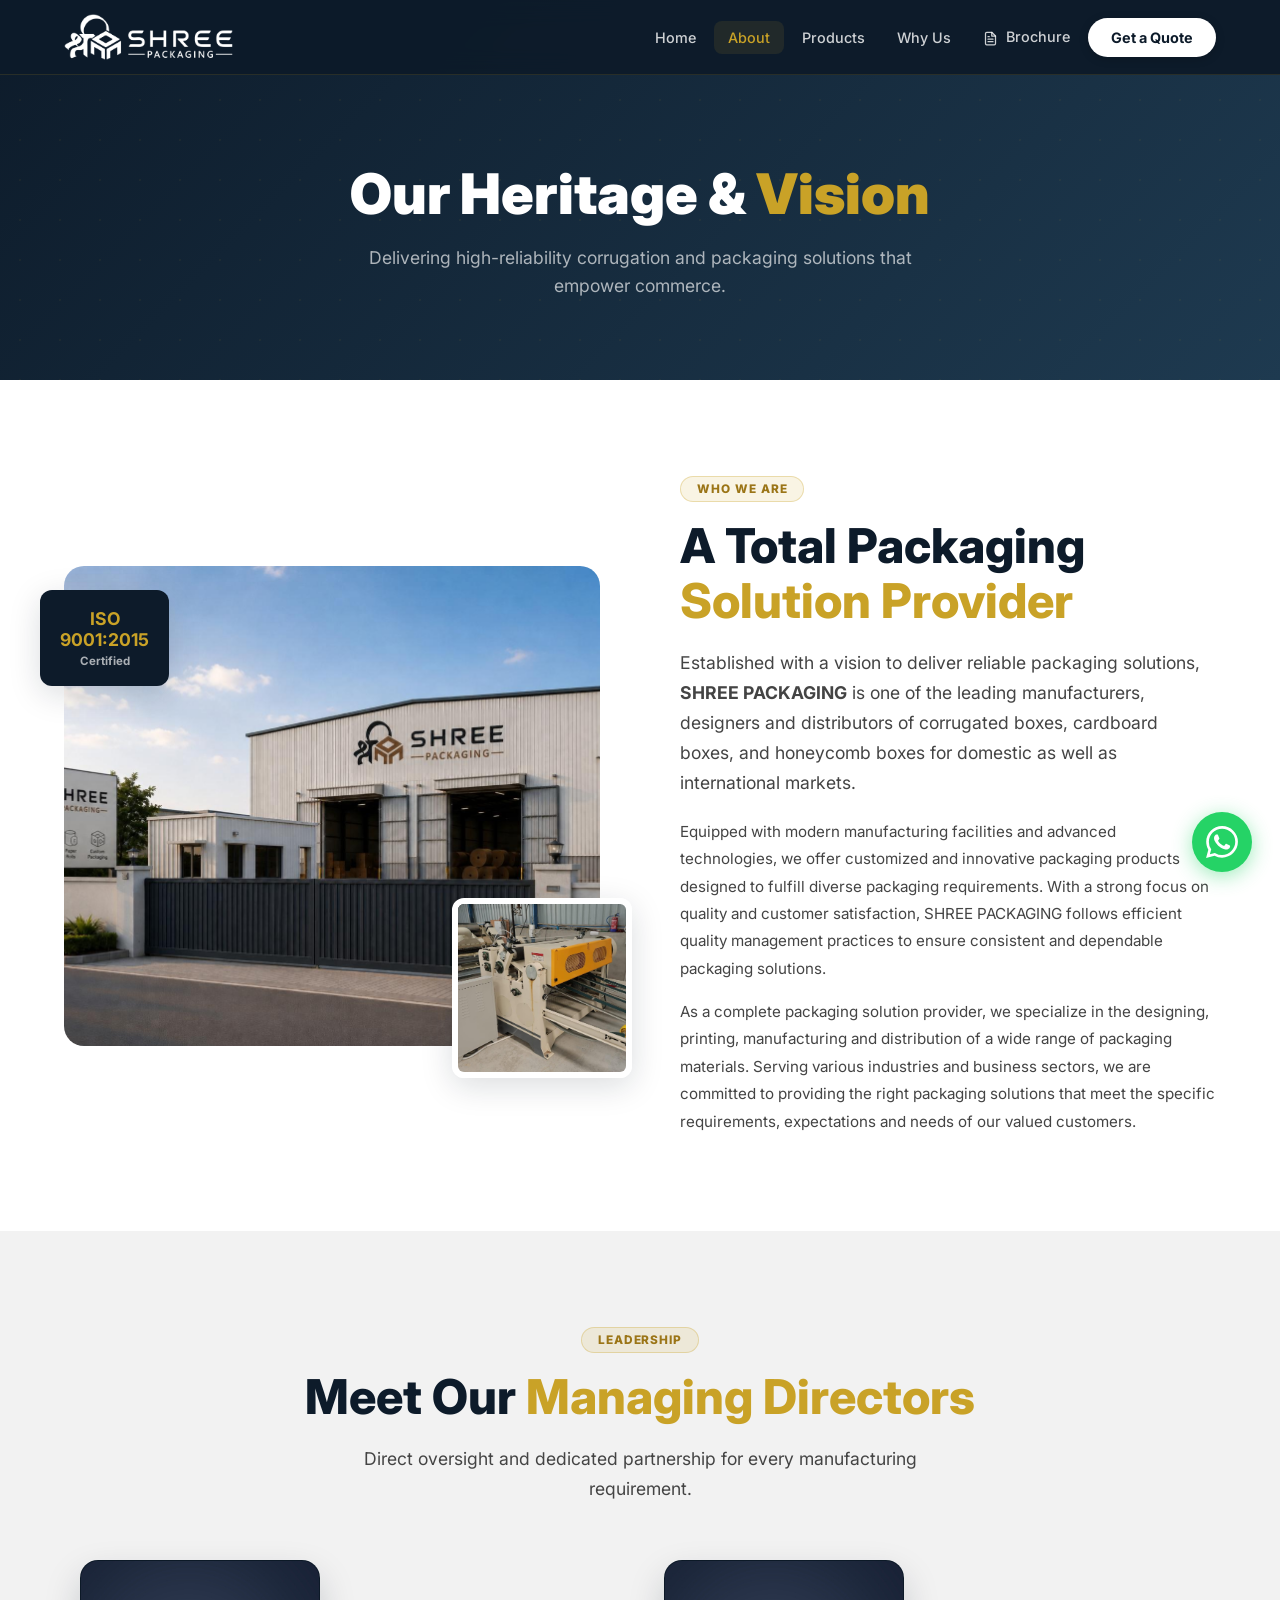
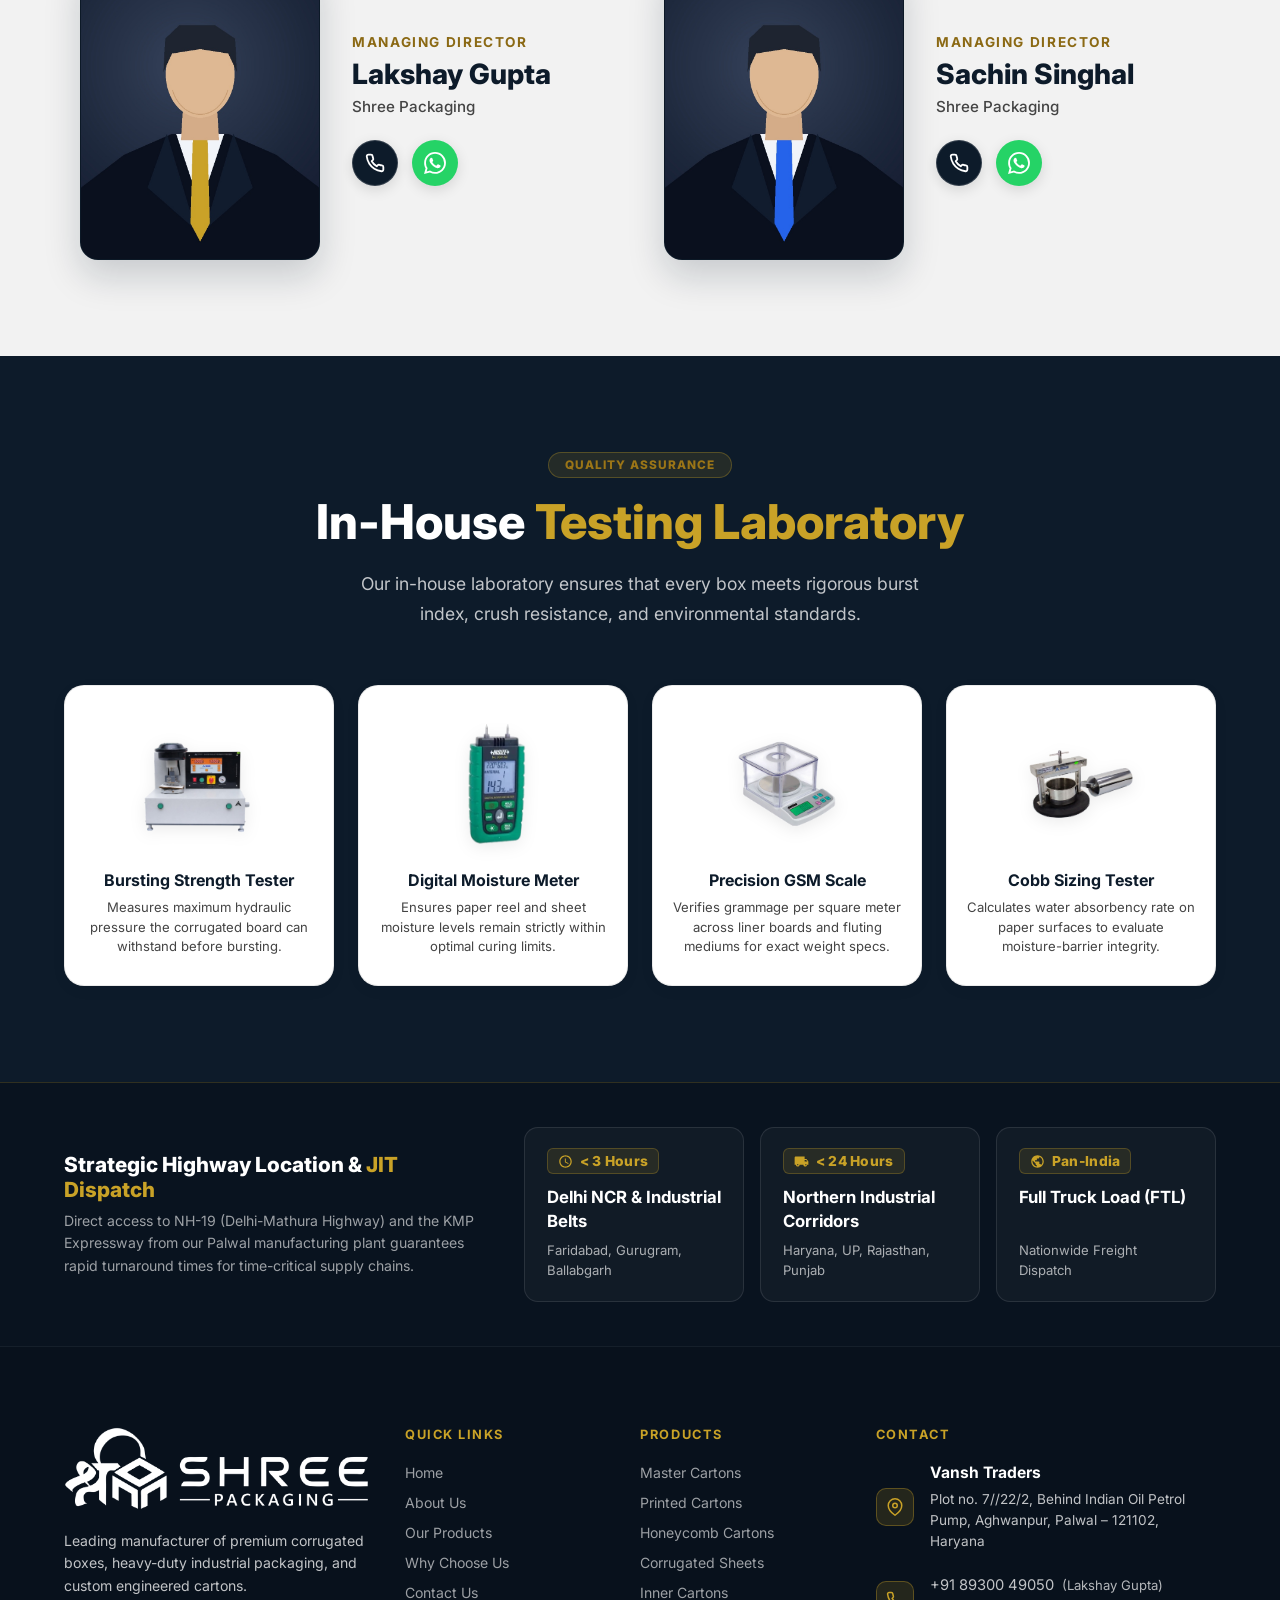
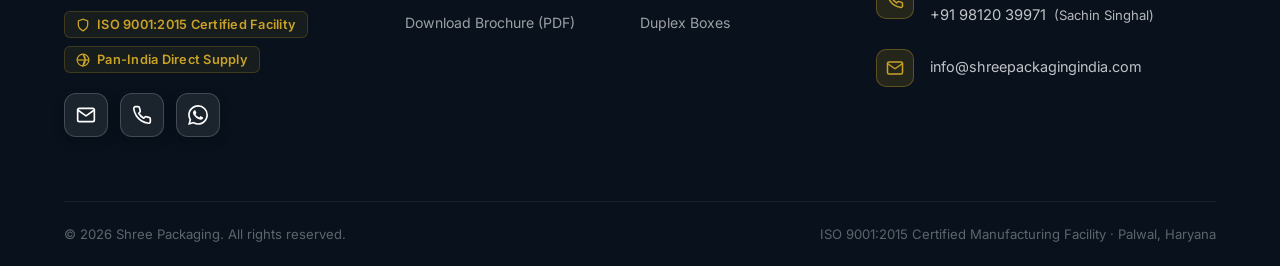
==== commit 11c90dba: "Restructure footer brand summary into concise tagline and credential badges" ====
--- a/about.html
+++ b/about.html
@@ -12,7 +12,7 @@
 <link rel="preconnect" href="https://fonts.googleapis.com">
 <link rel="preconnect" href="https://fonts.gstatic.com" crossorigin>
 <link href="https://fonts.googleapis.com/css2?family=Inter:wght@400;500;600;700;800;900&display=swap" rel="stylesheet">
-<link rel="stylesheet" href="assets/css/style.css?v=3.3">
+<link rel="stylesheet" href="assets/css/style.css?v=3.4">
 <script>
   (function() {
     var p = window.location.pathname;
@@ -219,7 +219,17 @@
         <div class="footer__logo">
           <img src="assets/images/logo_white.png" alt="Shree Packaging">
         </div>
-        <p class="footer__about">Leading manufacturer of premium corrugated boxes, industrial packaging, and custom cartons. Certified ISO 9001:2015 manufacturing facility serving pan-India businesses.</p>
+        <p class="footer__about">Leading manufacturer of premium corrugated boxes, heavy-duty industrial packaging, and custom engineered cartons.</p>
+        <div class="footer__badges">
+          <span class="footer__badge">
+            <svg width="14" height="14" viewBox="0 0 24 24" fill="none" stroke="currentColor" stroke-width="2.2"><path d="M12 22s8-4 8-10V5l-8-3-8 3v7c0 6 8 10 8 10z"/></svg>
+            ISO 9001:2015 Certified Facility
+          </span>
+          <span class="footer__badge">
+            <svg width="14" height="14" viewBox="0 0 24 24" fill="none" stroke="currentColor" stroke-width="2.2"><circle cx="12" cy="12" r="10"/><path d="M2 12h20"/><path d="M12 2a15.3 15.3 0 0 1 4 10 15.3 15.3 0 0 1-4 10 15.3 15.3 0 0 1 4-10z"/></svg>
+            Pan-India Direct Supply
+          </span>
+        </div>
         <div class="footer__social">
           <a href="mailto:info@shreepackagingindia.com" class="social-link" title="Email: info@shreepackagingindia.com" aria-label="Email"><svg width="20" height="20" viewBox="0 0 24 24" fill="none" stroke="currentColor" stroke-width="2" stroke-linecap="round" stroke-linejoin="round"><path d="M4 4h16c1.1 0 2 .9 2 2v12c0 1.1-.9 2-2 2H4c-1.1 0-2-.9-2-2V6c0-1.1.9-2 2-2z"></path><polyline points="22,6 12,13 2,6"></polyline></svg></a>
           <a href="tel:8930049050" class="social-link" title="Call: +91 89300 49050" aria-label="Call"><svg width="20" height="20" viewBox="0 0 24 24" fill="none" stroke="currentColor" stroke-width="2" stroke-linecap="round" stroke-linejoin="round"><path d="M22 16.92v3a2 2 0 0 1-2.18 2 19.79 19.79 0 0 1-8.63-3.07 19.5 19.5 0 0 1-6-6 19.79 19.79 0 0 1-3.07-8.67A2 2 0 0 1 4.11 2h3a2 2 0 0 1 2 1.72 12.84 12.84 0 0 0 .7 2.81 2 2 0 0 1-.45 2.11L8.09 9.91a16 16 0 0 0 6 6l1.27-1.27a2 2 0 0 1 2.11-.45 12.84 12.84 0 0 0 2.81.7A2 2 0 0 1 22 16.92z"></path></svg></a>
--- a/assets/css/style.css
+++ b/assets/css/style.css
@@ -275,9 +275,24 @@
 .footer { background: #08111C; color: rgba(255,255,255,0.75); padding: 80px 0 0; }
 .footer__grid { display: grid; grid-template-columns: 1.3fr 0.85fr 0.85fr 1.45fr; gap: 36px; padding-bottom: 64px; border-bottom: 1px solid rgba(255,255,255,0.07); }
 .footer__logo { display: flex; align-items: center; gap: 12px; margin-bottom: 20px; }
-.footer__logo img { height: 44px; width: auto; display: block; }
-.footer__about { font-size: 0.88rem; line-height: 1.75; }
-.footer__social { display: flex; gap: 12px; margin-top: 24px; }
+.footer__about { font-size: 0.88rem; line-height: 1.6; color: rgba(255, 255, 255, 0.75); margin-bottom: 14px; }
+.footer__badges { display: flex; flex-direction: column; gap: 8px; margin-bottom: 20px; }
+.footer__badge {
+  display: inline-flex;
+  align-items: center;
+  gap: 7px;
+  font-size: 0.80rem;
+  font-weight: 600;
+  color: var(--gold-light);
+  background: rgba(201, 162, 39, 0.08);
+  border: 1px solid rgba(201, 162, 39, 0.22);
+  padding: 5px 11px;
+  border-radius: 6px;
+  width: fit-content;
+  letter-spacing: 0.02em;
+}
+.footer__badge svg { flex-shrink: 0; }
+.footer__social { display: flex; gap: 12px; margin-top: 0; }
 .social-link {
   width: 44px;
   height: 44px;
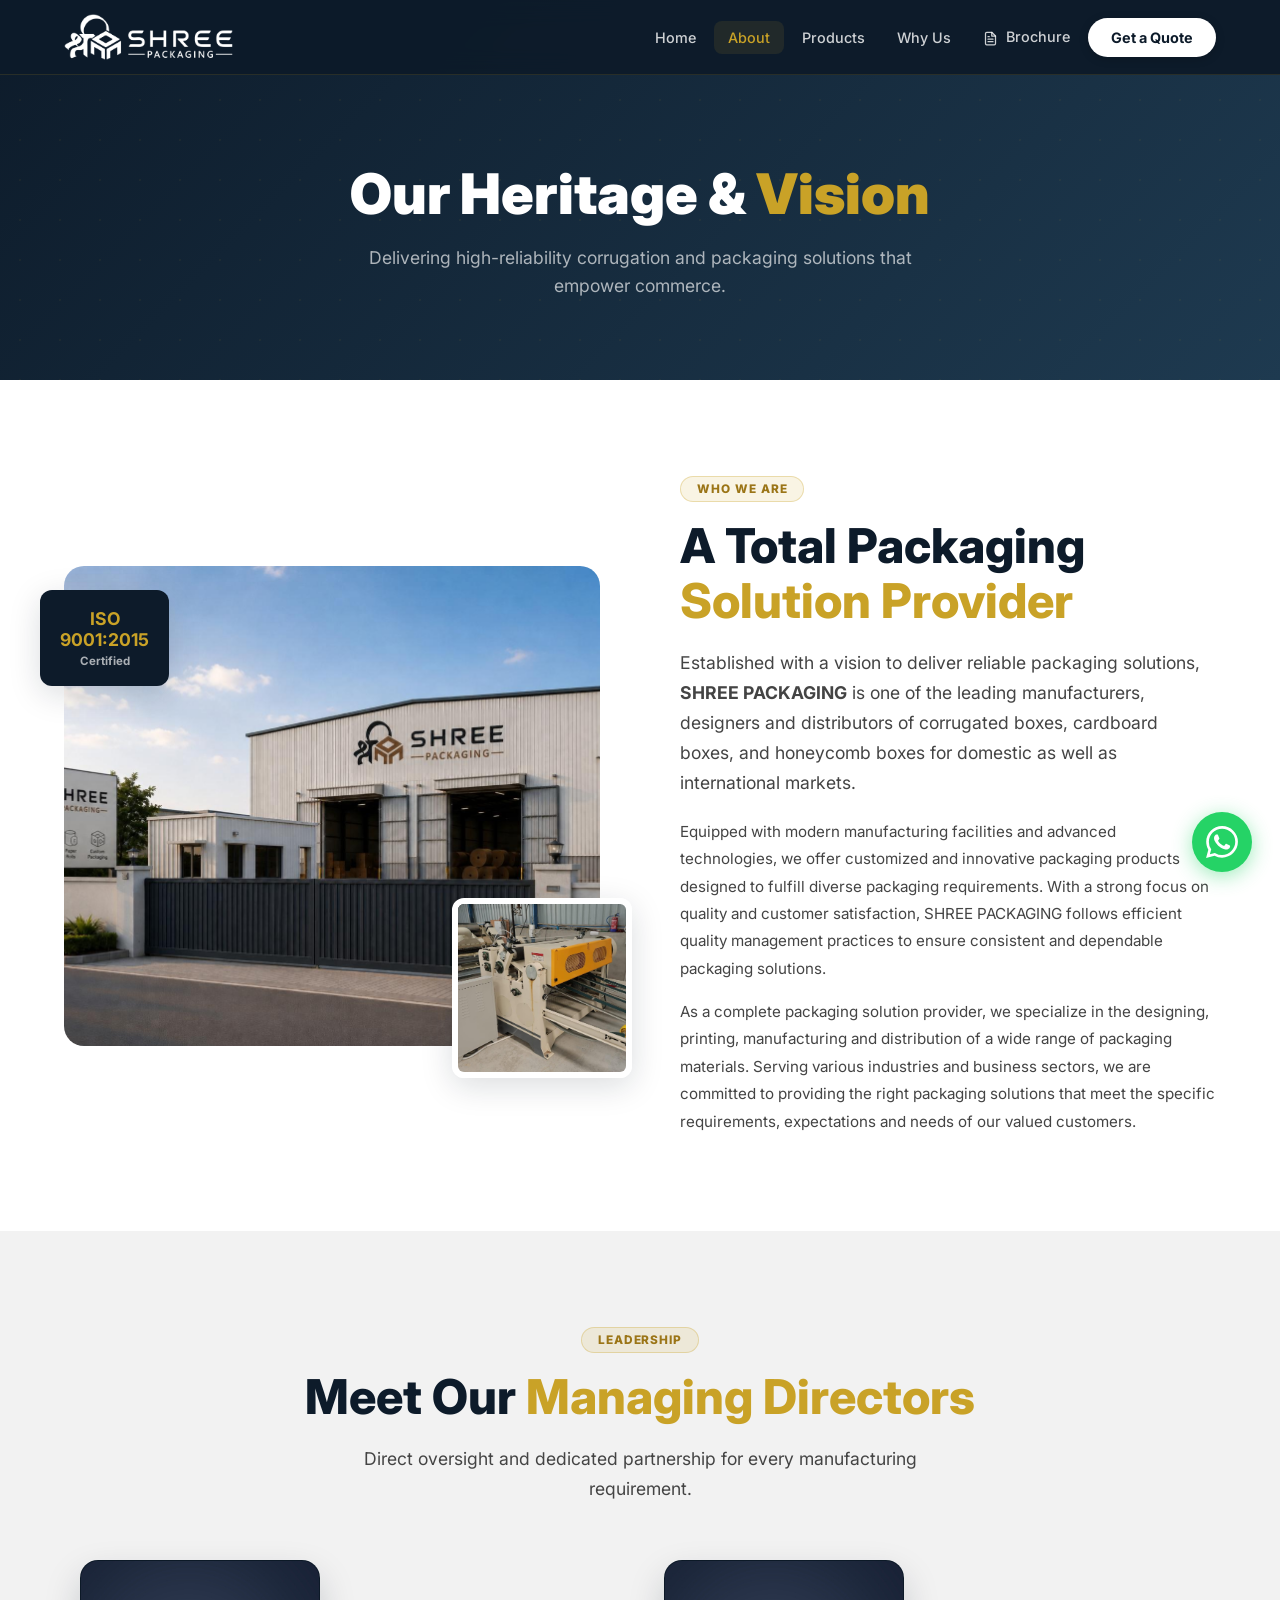
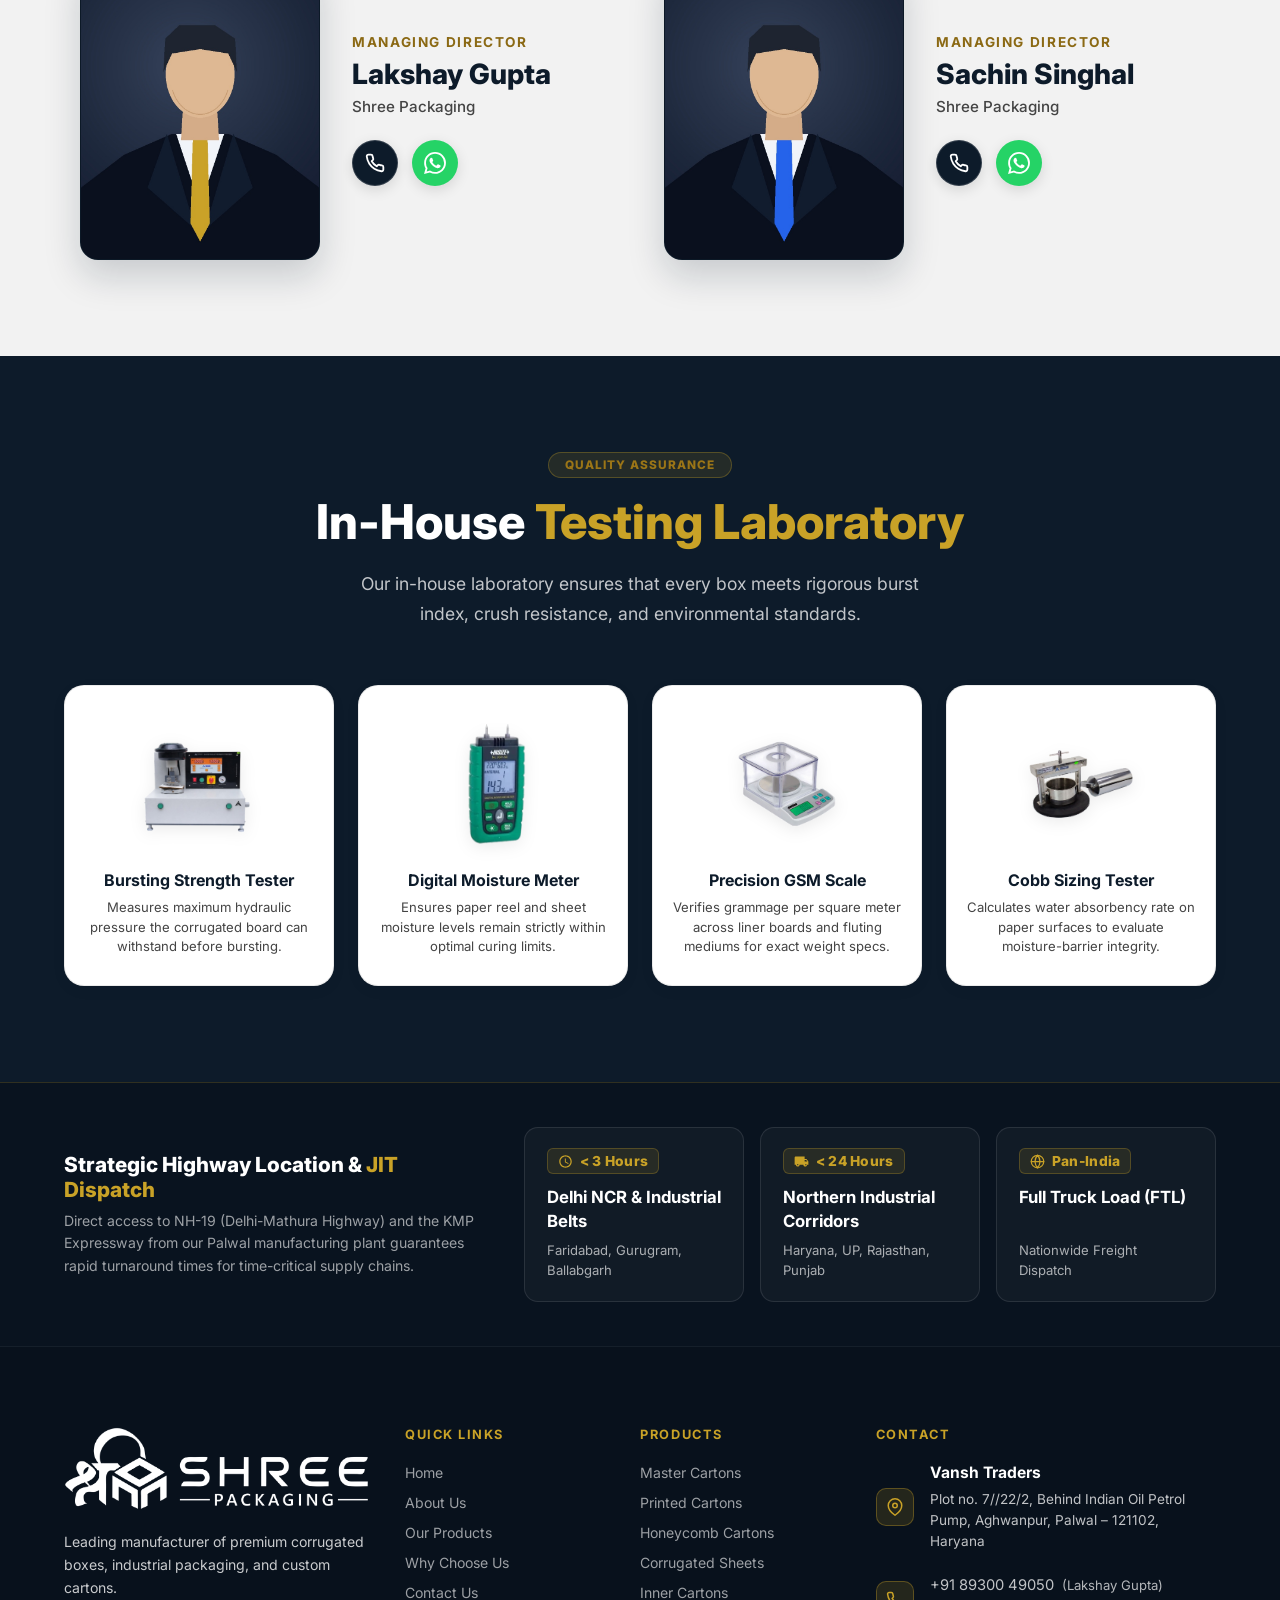
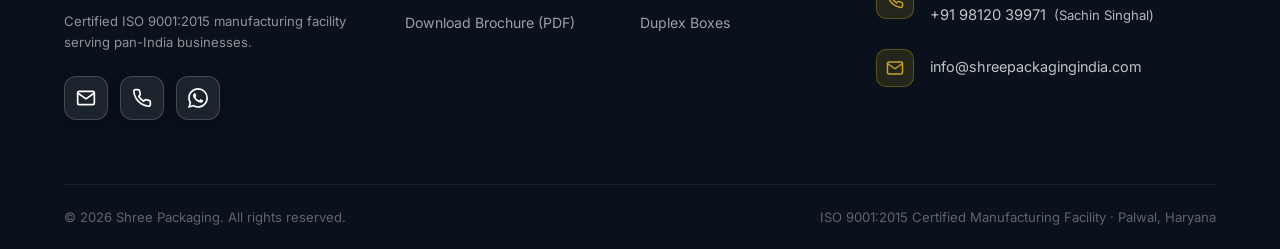
==== commit bef3aa50: "Replace Pan-India globe icon with clean globe vector and remove yellow tags from footer" ====
--- a/about.html
+++ b/about.html
@@ -12,7 +12,7 @@
 <link rel="preconnect" href="https://fonts.googleapis.com">
 <link rel="preconnect" href="https://fonts.gstatic.com" crossorigin>
 <link href="https://fonts.googleapis.com/css2?family=Inter:wght@400;500;600;700;800;900&display=swap" rel="stylesheet">
-<link rel="stylesheet" href="assets/css/style.css?v=3.4">
+<link rel="stylesheet" href="assets/css/style.css?v=3.5">
 <script>
   (function() {
     var p = window.location.pathname;
@@ -201,7 +201,7 @@
         </div>
         <div class="logistics-hub">
           <div class="logistics-hub__time">
-            <svg width="15" height="15" viewBox="0 0 24 24" fill="currentColor"><path d="M12 2C6.48 2 2 6.48 2 12s4.48 10 10 10 10-4.48 10-10S17.52 2 12 2zm-1 17.93c-3.95-.49-7-3.85-7-7.93 0-.62.08-1.21.21-1.79L9 15v1c0 1.1.9 2 2 2v1.93zm6.9-2.54c-.26-.81-1-1.39-1.9-1.39h-1v-3c0-.55-.45-1-1-1H8v-2h2c.55 0 1-.45 1-1V7h2c1.1 0 2-.9 2-2v-.41c2.93 1.19 5 4.06 5 7.41 0 2.08-.8 3.97-2.1 5.39z"/></svg>
+            <svg width="15" height="15" viewBox="0 0 24 24" fill="none" stroke="currentColor" stroke-width="2" stroke-linecap="round" stroke-linejoin="round"><circle cx="12" cy="12" r="10"></circle><line x1="2" y1="12" x2="22" y2="12"></line><path d="M12 2a15.3 15.3 0 0 1 4 10 15.3 15.3 0 0 1-4 10 15.3 15.3 0 0 1-4-10 15.3 15.3 0 0 1 4-10z"></path></svg>
             Pan-India
           </div>
           <div class="logistics-hub__region">Full Truck Load (FTL)</div>
@@ -219,17 +219,9 @@
         <div class="footer__logo">
           <img src="assets/images/logo_white.png" alt="Shree Packaging">
         </div>
-        <p class="footer__about">Leading manufacturer of premium corrugated boxes, heavy-duty industrial packaging, and custom engineered cartons.</p>
-        <div class="footer__badges">
-          <span class="footer__badge">
-            <svg width="14" height="14" viewBox="0 0 24 24" fill="none" stroke="currentColor" stroke-width="2.2"><path d="M12 22s8-4 8-10V5l-8-3-8 3v7c0 6 8 10 8 10z"/></svg>
-            ISO 9001:2015 Certified Facility
-          </span>
-          <span class="footer__badge">
-            <svg width="14" height="14" viewBox="0 0 24 24" fill="none" stroke="currentColor" stroke-width="2.2"><circle cx="12" cy="12" r="10"/><path d="M2 12h20"/><path d="M12 2a15.3 15.3 0 0 1 4 10 15.3 15.3 0 0 1-4 10 15.3 15.3 0 0 1 4-10z"/></svg>
-            Pan-India Direct Supply
-          </span>
-        </div>
+        <p class="footer__about">Leading manufacturer of premium corrugated boxes, industrial packaging, and custom cartons.</p>
+        <p class="footer__cert">Certified ISO 9001:2015 manufacturing facility serving pan-India businesses.</p>
+
         <div class="footer__social">
           <a href="mailto:info@shreepackagingindia.com" class="social-link" title="Email: info@shreepackagingindia.com" aria-label="Email"><svg width="20" height="20" viewBox="0 0 24 24" fill="none" stroke="currentColor" stroke-width="2" stroke-linecap="round" stroke-linejoin="round"><path d="M4 4h16c1.1 0 2 .9 2 2v12c0 1.1-.9 2-2 2H4c-1.1 0-2-.9-2-2V6c0-1.1.9-2 2-2z"></path><polyline points="22,6 12,13 2,6"></polyline></svg></a>
           <a href="tel:8930049050" class="social-link" title="Call: +91 89300 49050" aria-label="Call"><svg width="20" height="20" viewBox="0 0 24 24" fill="none" stroke="currentColor" stroke-width="2" stroke-linecap="round" stroke-linejoin="round"><path d="M22 16.92v3a2 2 0 0 1-2.18 2 19.79 19.79 0 0 1-8.63-3.07 19.5 19.5 0 0 1-6-6 19.79 19.79 0 0 1-3.07-8.67A2 2 0 0 1 4.11 2h3a2 2 0 0 1 2 1.72 12.84 12.84 0 0 0 .7 2.81 2 2 0 0 1-.45 2.11L8.09 9.91a16 16 0 0 0 6 6l1.27-1.27a2 2 0 0 1 2.11-.45 12.84 12.84 0 0 0 2.81.7A2 2 0 0 1 22 16.92z"></path></svg></a>
--- a/assets/css/style.css
+++ b/assets/css/style.css
@@ -275,24 +275,9 @@
 .footer { background: #08111C; color: rgba(255,255,255,0.75); padding: 80px 0 0; }
 .footer__grid { display: grid; grid-template-columns: 1.3fr 0.85fr 0.85fr 1.45fr; gap: 36px; padding-bottom: 64px; border-bottom: 1px solid rgba(255,255,255,0.07); }
 .footer__logo { display: flex; align-items: center; gap: 12px; margin-bottom: 20px; }
-.footer__about { font-size: 0.88rem; line-height: 1.6; color: rgba(255, 255, 255, 0.75); margin-bottom: 14px; }
-.footer__badges { display: flex; flex-direction: column; gap: 8px; margin-bottom: 20px; }
-.footer__badge {
-  display: inline-flex;
-  align-items: center;
-  gap: 7px;
-  font-size: 0.80rem;
-  font-weight: 600;
-  color: var(--gold-light);
-  background: rgba(201, 162, 39, 0.08);
-  border: 1px solid rgba(201, 162, 39, 0.22);
-  padding: 5px 11px;
-  border-radius: 6px;
-  width: fit-content;
-  letter-spacing: 0.02em;
-}
-.footer__badge svg { flex-shrink: 0; }
-.footer__social { display: flex; gap: 12px; margin-top: 0; }
+.footer__about { font-size: 0.88rem; line-height: 1.65; color: rgba(255, 255, 255, 0.78); margin-bottom: 12px; }
+.footer__cert { font-size: 0.82rem; line-height: 1.55; color: rgba(255, 255, 255, 0.55); margin-bottom: 24px; }
+.footer__social { display: flex; gap: 12px; }
 .social-link {
   width: 44px;
   height: 44px;
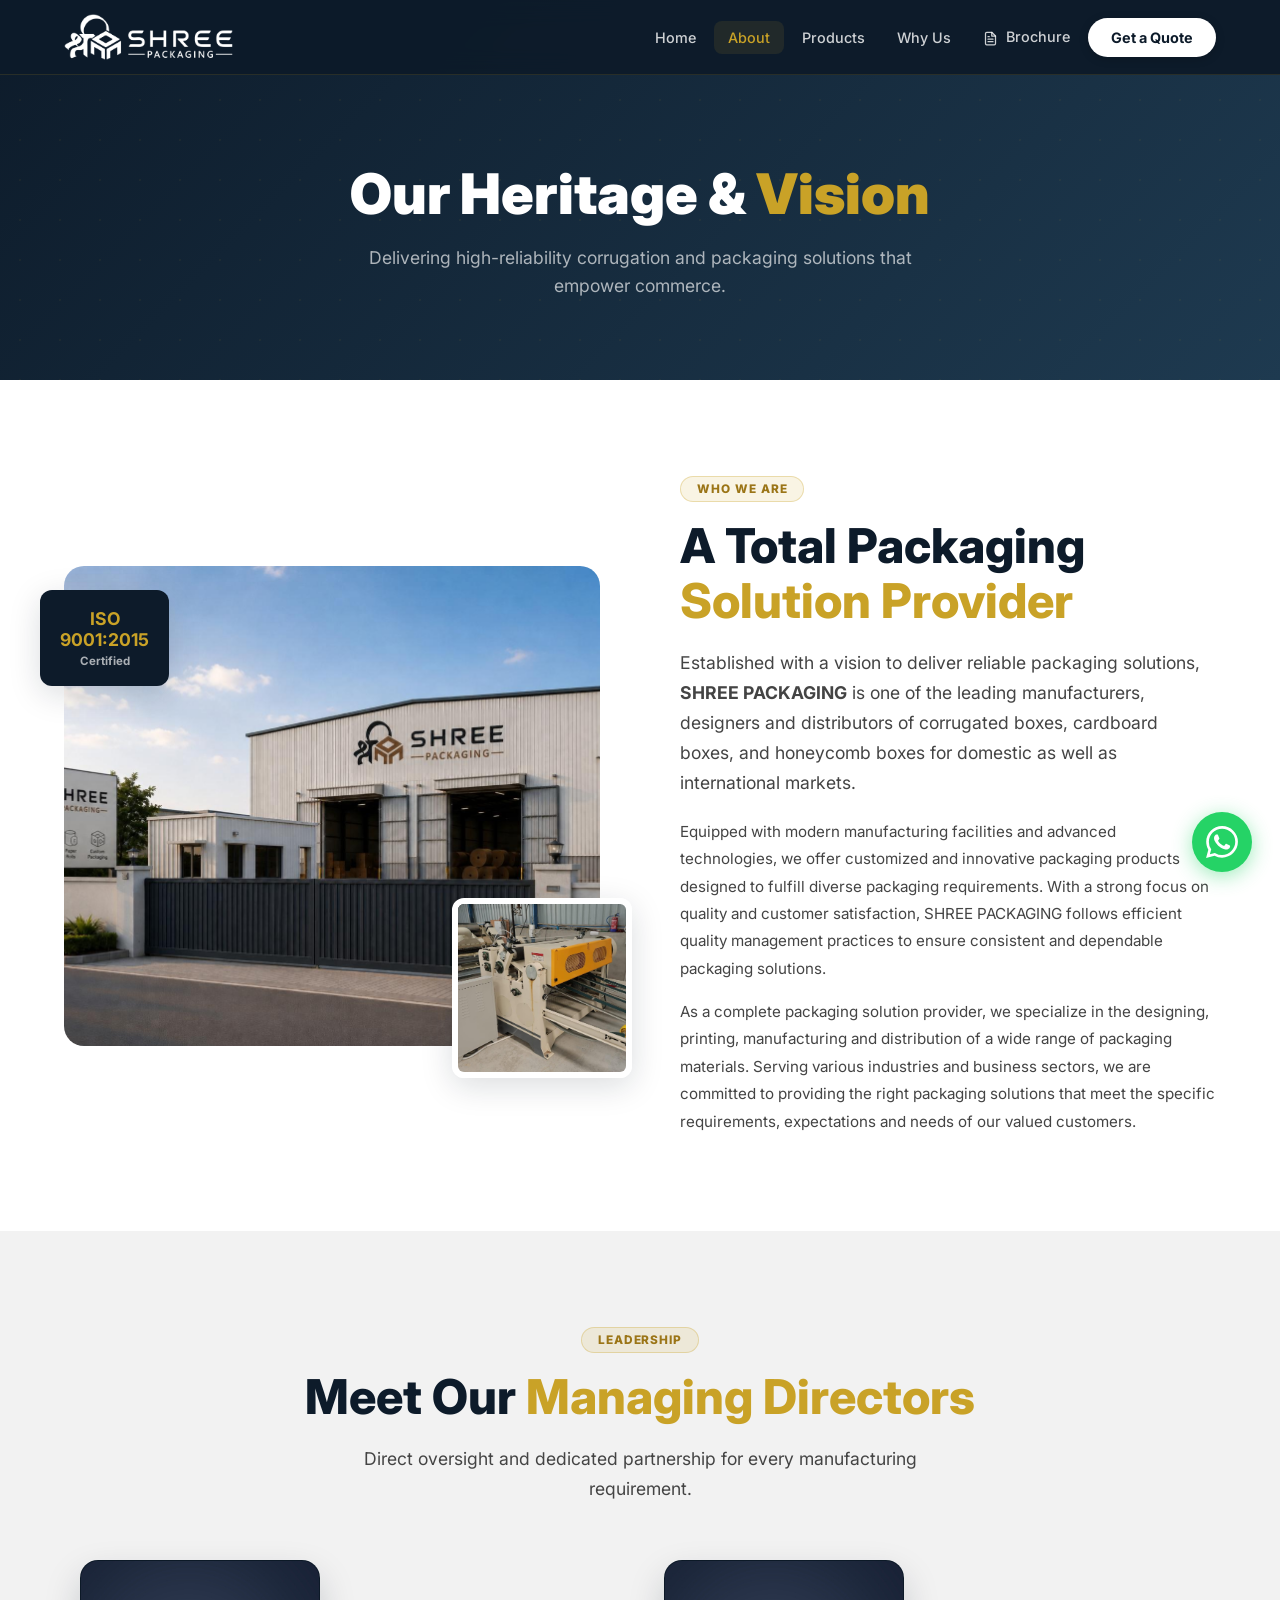
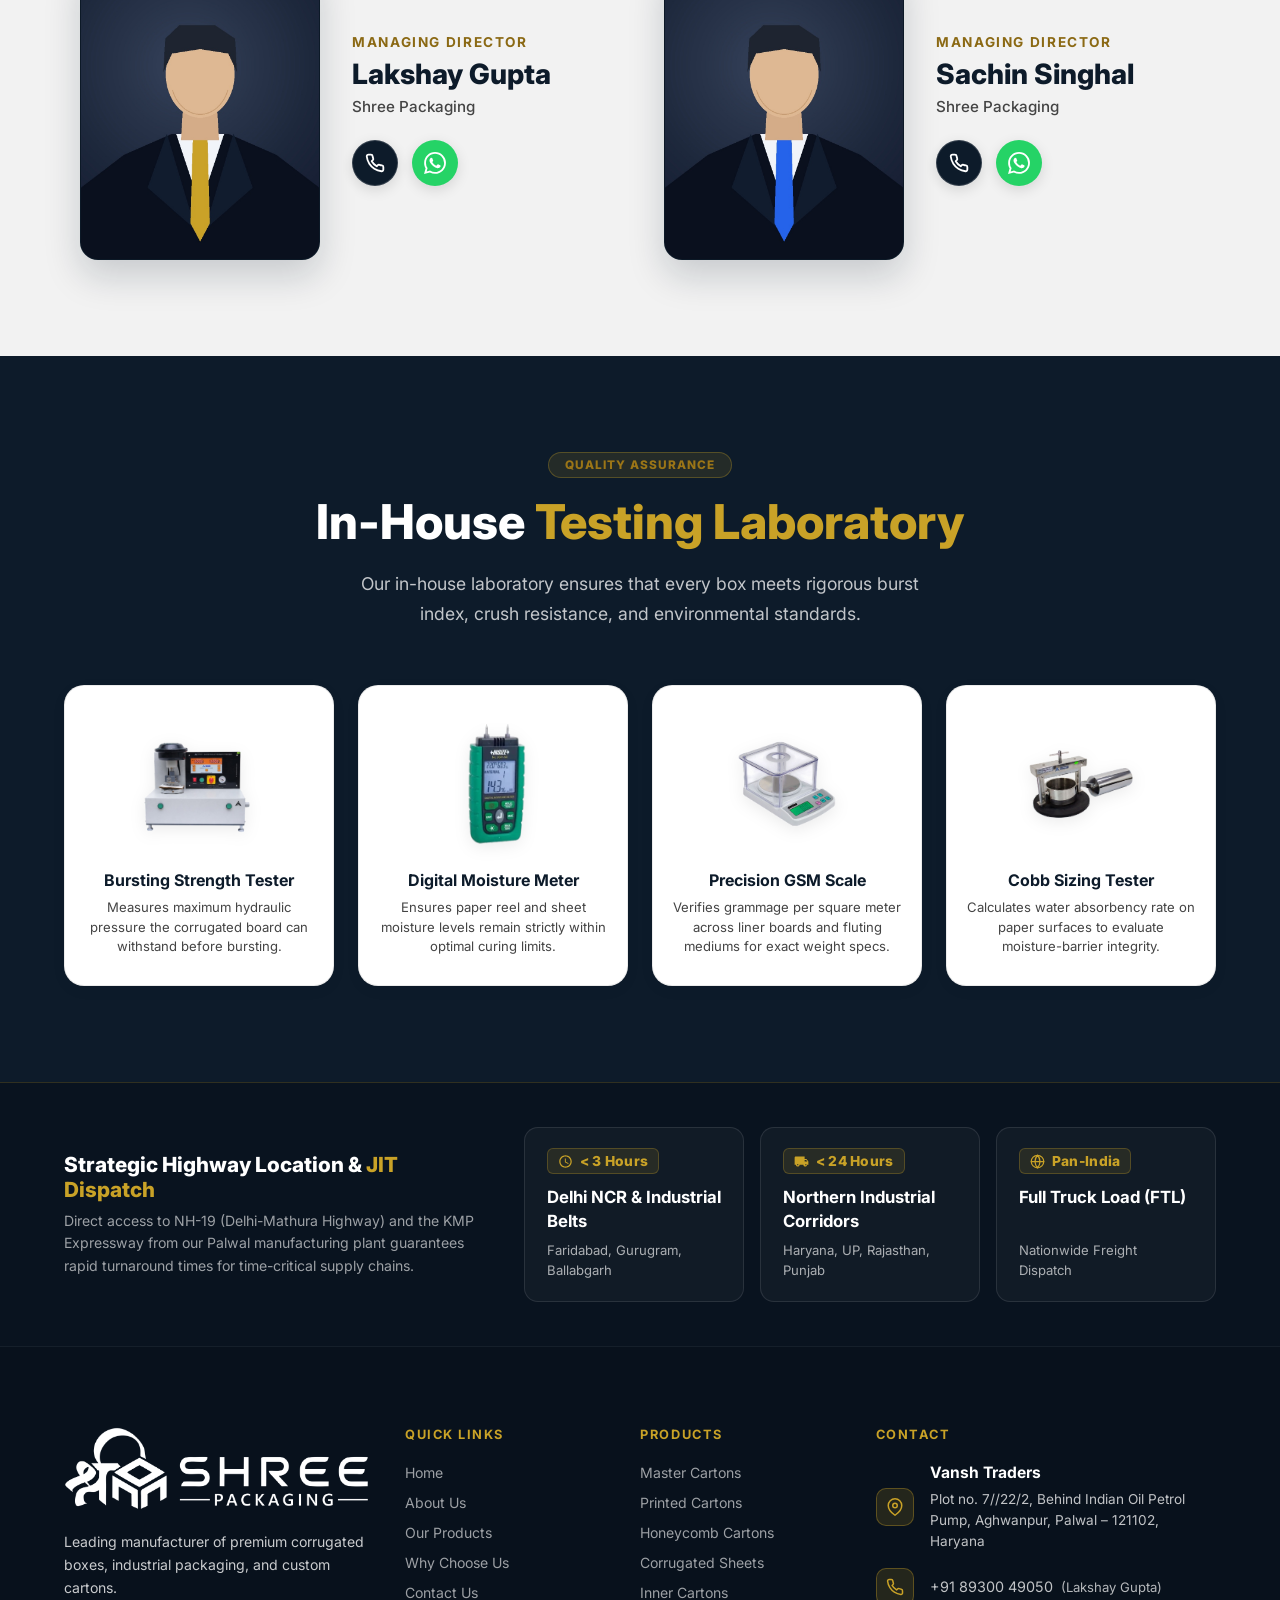
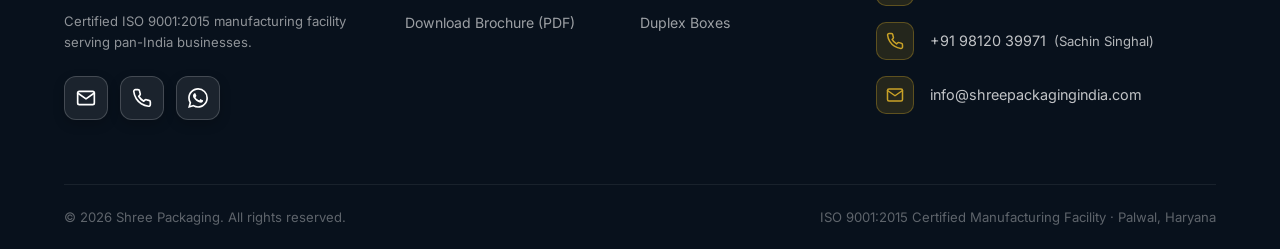
==== commit 50d8a168: "Assign individual phone logo badge to each director in footer and contact card" ====
--- a/about.html
+++ b/about.html
@@ -12,7 +12,7 @@
 <link rel="preconnect" href="https://fonts.googleapis.com">
 <link rel="preconnect" href="https://fonts.gstatic.com" crossorigin>
 <link href="https://fonts.googleapis.com/css2?family=Inter:wght@400;500;600;700;800;900&display=swap" rel="stylesheet">
-<link rel="stylesheet" href="assets/css/style.css?v=3.5">
+<link rel="stylesheet" href="assets/css/style.css?v=3.6">
 <script>
   (function() {
     var p = window.location.pathname;
@@ -262,8 +262,13 @@
         <div class="footer__contact-item">
           <span class="footer__contact-icon"><svg width="20" height="20" viewBox="0 0 24 24" fill="none" stroke="currentColor" stroke-width="2" stroke-linecap="round" stroke-linejoin="round"><path d="M22 16.92v3a2 2 0 0 1-2.18 2 19.79 19.79 0 0 1-8.63-3.07 19.5 19.5 0 0 1-6-6 19.79 19.79 0 0 1-3.07-8.67A2 2 0 0 1 4.11 2h3a2 2 0 0 1 2 1.72 12.84 12.84 0 0 0 .7 2.81 2 2 0 0 1-.45 2.11L8.09 9.91a16 16 0 0 0 6 6l1.27-1.27a2 2 0 0 1 2.11-.45 12.84 12.84 0 0 0 2.81.7A2 2 0 0 1 22 16.92z"></path></svg></span>
           <div>
-            <span class="footer__phone-line"><a href="tel:8930049050" style="color:inherit;text-decoration:none">+91 89300 49050</a> <span class="footer__phone-name">(Lakshay&nbsp;Gupta)</span></span>
-            <span class="footer__phone-line"><a href="tel:9812039971" style="color:inherit;text-decoration:none">+91 98120 39971</a> <span class="footer__phone-name">(Sachin&nbsp;Singhal)</span></span>
+            <a href="tel:8930049050" style="color:inherit;text-decoration:none">+91 89300 49050</a> <span class="footer__phone-name">(Lakshay&nbsp;Gupta)</span>
+          </div>
+        </div>
+        <div class="footer__contact-item">
+          <span class="footer__contact-icon"><svg width="20" height="20" viewBox="0 0 24 24" fill="none" stroke="currentColor" stroke-width="2" stroke-linecap="round" stroke-linejoin="round"><path d="M22 16.92v3a2 2 0 0 1-2.18 2 19.79 19.79 0 0 1-8.63-3.07 19.5 19.5 0 0 1-6-6 19.79 19.79 0 0 1-3.07-8.67A2 2 0 0 1 4.11 2h3a2 2 0 0 1 2 1.72 12.84 12.84 0 0 0 .7 2.81 2 2 0 0 1-.45 2.11L8.09 9.91a16 16 0 0 0 6 6l1.27-1.27a2 2 0 0 1 2.11-.45 12.84 12.84 0 0 0 2.81.7A2 2 0 0 1 22 16.92z"></path></svg></span>
+          <div>
+            <a href="tel:9812039971" style="color:inherit;text-decoration:none">+91 98120 39971</a> <span class="footer__phone-name">(Sachin&nbsp;Singhal)</span>
           </div>
         </div>
         <div class="footer__contact-item">
--- a/assets/css/style.css
+++ b/assets/css/style.css
@@ -316,9 +316,12 @@
   display: flex;
   align-items: center;
   gap: 16px;
-  margin-bottom: 22px;
+  margin-bottom: 16px;
   font-size: 0.90rem;
   line-height: 1.55;
+}
+.footer__contact-item:last-child {
+  margin-bottom: 0;
 }
 .footer__contact-item:first-child {
   align-items: flex-start;
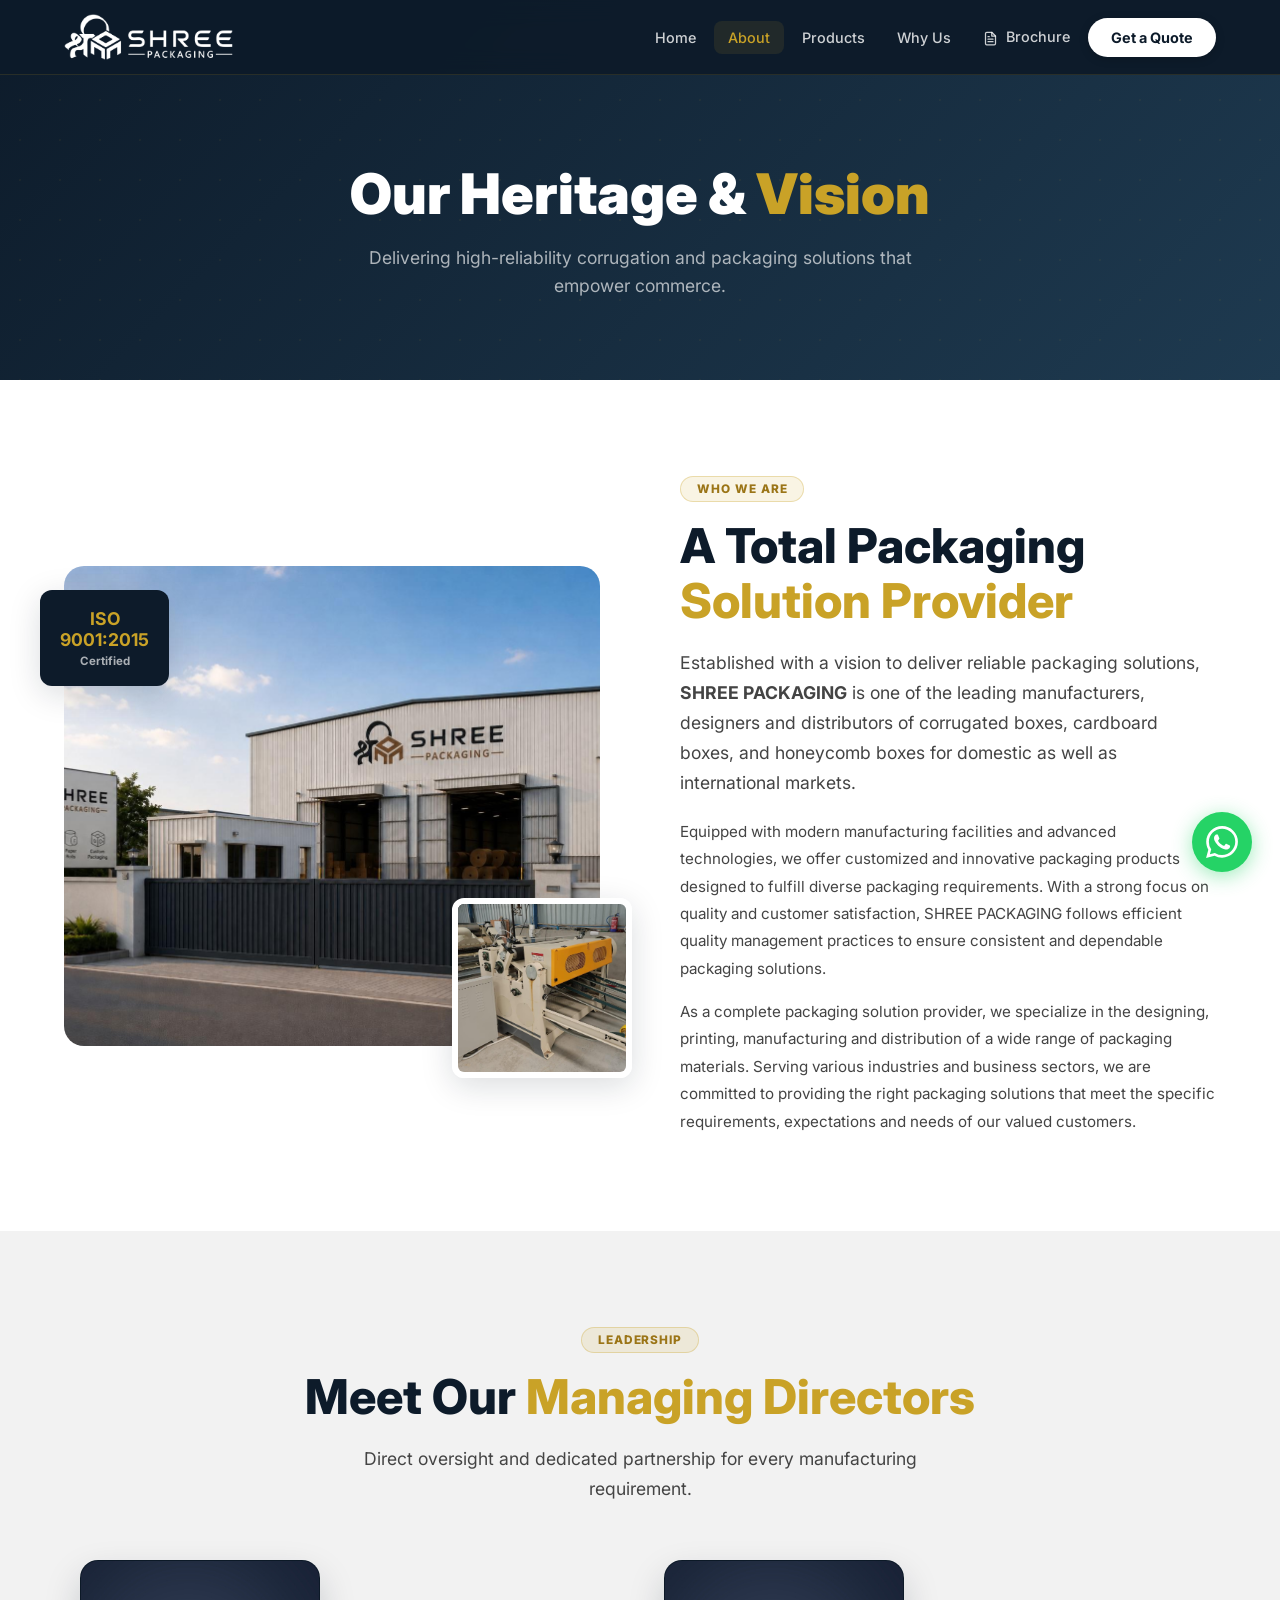
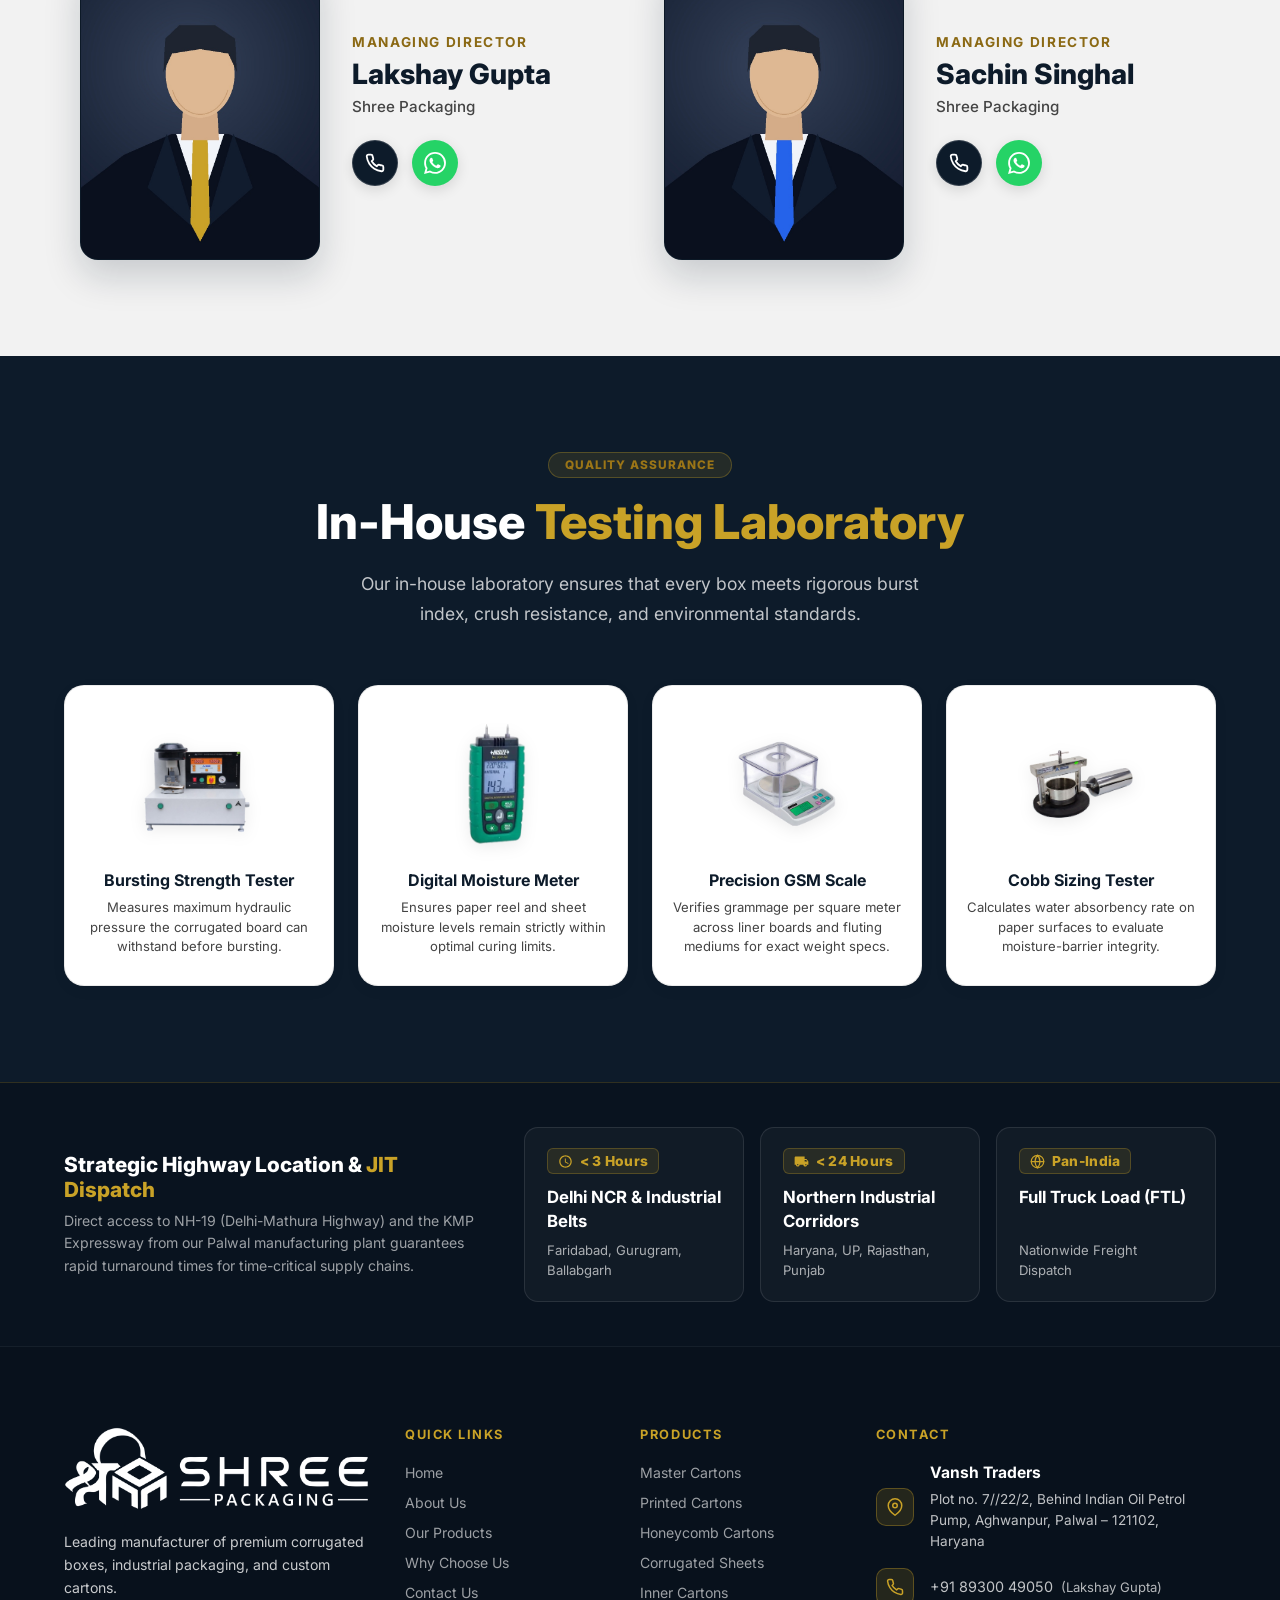
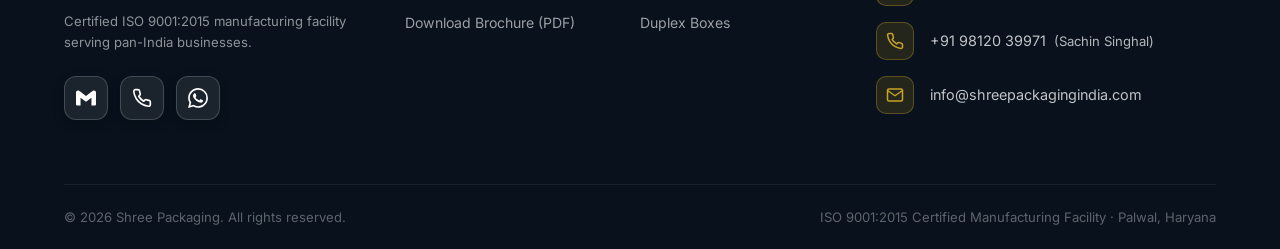
==== commit 6f0862c4: "Update footer with official Gmail logo and high-contrast call hover style" ====
--- a/about.html
+++ b/about.html
@@ -12,7 +12,7 @@
 <link rel="preconnect" href="https://fonts.googleapis.com">
 <link rel="preconnect" href="https://fonts.gstatic.com" crossorigin>
 <link href="https://fonts.googleapis.com/css2?family=Inter:wght@400;500;600;700;800;900&display=swap" rel="stylesheet">
-<link rel="stylesheet" href="assets/css/style.css?v=3.6">
+<link rel="stylesheet" href="assets/css/style.css?v=3.9">
 <script>
   (function() {
     var p = window.location.pathname;
@@ -223,8 +223,8 @@
         <p class="footer__cert">Certified ISO 9001:2015 manufacturing facility serving pan-India businesses.</p>
 
         <div class="footer__social">
-          <a href="mailto:info@shreepackagingindia.com" class="social-link" title="Email: info@shreepackagingindia.com" aria-label="Email"><svg width="20" height="20" viewBox="0 0 24 24" fill="none" stroke="currentColor" stroke-width="2" stroke-linecap="round" stroke-linejoin="round"><path d="M4 4h16c1.1 0 2 .9 2 2v12c0 1.1-.9 2-2 2H4c-1.1 0-2-.9-2-2V6c0-1.1.9-2 2-2z"></path><polyline points="22,6 12,13 2,6"></polyline></svg></a>
-          <a href="tel:8930049050" class="social-link" title="Call: +91 89300 49050" aria-label="Call"><svg width="20" height="20" viewBox="0 0 24 24" fill="none" stroke="currentColor" stroke-width="2" stroke-linecap="round" stroke-linejoin="round"><path d="M22 16.92v3a2 2 0 0 1-2.18 2 19.79 19.79 0 0 1-8.63-3.07 19.5 19.5 0 0 1-6-6 19.79 19.79 0 0 1-3.07-8.67A2 2 0 0 1 4.11 2h3a2 2 0 0 1 2 1.72 12.84 12.84 0 0 0 .7 2.81 2 2 0 0 1-.45 2.11L8.09 9.91a16 16 0 0 0 6 6l1.27-1.27a2 2 0 0 1 2.11-.45 12.84 12.84 0 0 0 2.81.7A2 2 0 0 1 22 16.92z"></path></svg></a>
+          <a href="mailto:info@shreepackagingindia.com" class="social-link social-link--email" title="Email: info@shreepackagingindia.com" aria-label="Email"><svg width="20" height="20" viewBox="0 0 24 24" fill="currentColor"><path d="M24 5.457v13.909c0 .904-.732 1.636-1.636 1.636h-3.819V11.73L12 16.64l-6.545-4.91v9.273H1.636A1.636 1.636 0 0 1 0 19.366V5.457c0-2.023 2.309-3.178 3.927-1.964L5.455 4.64 12 9.548l6.545-4.91 1.528-1.145C21.69 2.28 24 3.434 24 5.457z"/></svg></a>
+          <a href="tel:8930049050" class="social-link social-link--call" title="Call: +91 89300 49050" aria-label="Call"><svg width="20" height="20" viewBox="0 0 24 24" fill="none" stroke="currentColor" stroke-width="2" stroke-linecap="round" stroke-linejoin="round"><path d="M22 16.92v3a2 2 0 0 1-2.18 2 19.79 19.79 0 0 1-8.63-3.07 19.5 19.5 0 0 1-6-6 19.79 19.79 0 0 1-3.07-8.67A2 2 0 0 1 4.11 2h3a2 2 0 0 1 2 1.72 12.84 12.84 0 0 0 .7 2.81 2 2 0 0 1-.45 2.11L8.09 9.91a16 16 0 0 0 6 6l1.27-1.27a2 2 0 0 1 2.11-.45 12.84 12.84 0 0 0 2.81.7A2 2 0 0 1 22 16.92z"></path></svg></a>
           <a href="https://wa.me/918930049050" target="_blank" class="social-link social-link--whatsapp" title="WhatsApp Us" aria-label="WhatsApp"><svg width="20" height="20" viewBox="0 0 24 24" fill="currentColor"><path d="M17.472 14.382c-.297-.149-1.758-.867-2.03-.967-.273-.099-.471-.148-.67.15-.197.297-.767.966-.94 1.164-.173.199-.347.223-.644.075-.297-.15-1.255-.463-2.39-1.475-.883-.788-1.48-1.761-1.653-2.059-.173-.297-.018-.458.13-.606.134-.133.298-.347.446-.52.149-.174.198-.298.298-.497.099-.198.05-.371-.025-.52-.075-.149-.669-1.612-.916-2.207-.242-.579-.487-.5-.669-.51-.173-.008-.371-.01-.57-.01-.198 0-.52.074-.792.372-.272.297-1.04 1.016-1.04 2.479 0 1.462 1.065 2.875 1.213 3.074.149.198 2.096 3.2 5.077 4.487.709.306 1.262.489 1.694.625.712.227 1.36.195 1.871.118.571-.085 1.758-.719 2.006-1.413.248-.694.248-1.289.173-1.413-.074-.124-.272-.198-.57-.347m-5.421 7.403h-.004a9.87 9.87 0 01-5.031-1.378l-.361-.214-3.741.982.998-3.648-.235-.374a9.86 9.86 0 01-1.51-5.26c.001-5.45 4.436-9.884 9.888-9.884 2.64 0 5.122 1.03 6.988 2.898a9.825 9.825 0 012.893 6.994c-.003 5.45-4.437 9.884-9.885 9.884m8.413-18.297A11.815 11.815 0 0012.05 0C5.495 0 .16 5.335.157 11.892c0 2.096.547 4.142 1.588 5.945L.057 24l6.305-1.654a11.882 11.882 0 005.683 1.448h.005c6.554 0 11.89-5.335 11.893-11.893a11.821 11.821 0 00-3.48-8.413z"/></svg></a>
         </div>
       </div>
--- a/assets/css/style.css
+++ b/assets/css/style.css
@@ -294,13 +294,21 @@
 }
 .social-link svg { width: 20px; height: 20px; transition: transform 0.3s ease; pointer-events: none; }
 .social-link:hover {
-  background: linear-gradient(135deg, var(--gold-light), var(--gold));
-  color: var(--navy);
-  border-color: var(--gold-light);
   transform: translateY(-3px);
-  box-shadow: 0 8px 24px rgba(201,162,39,0.4);
 }
 .social-link:hover svg { transform: scale(1.1); }
+.social-link--email:hover {
+  background: #EA4335 !important;
+  color: #FFFFFF !important;
+  border-color: #EA4335 !important;
+  box-shadow: 0 8px 24px rgba(234,67,53,0.45) !important;
+}
+.social-link--call:hover {
+  background: #2563EB !important;
+  color: #FFFFFF !important;
+  border-color: #2563EB !important;
+  box-shadow: 0 8px 24px rgba(37,99,235,0.45) !important;
+}
 .social-link--whatsapp:hover {
   background: #25D366 !important;
   color: #FFFFFF !important;
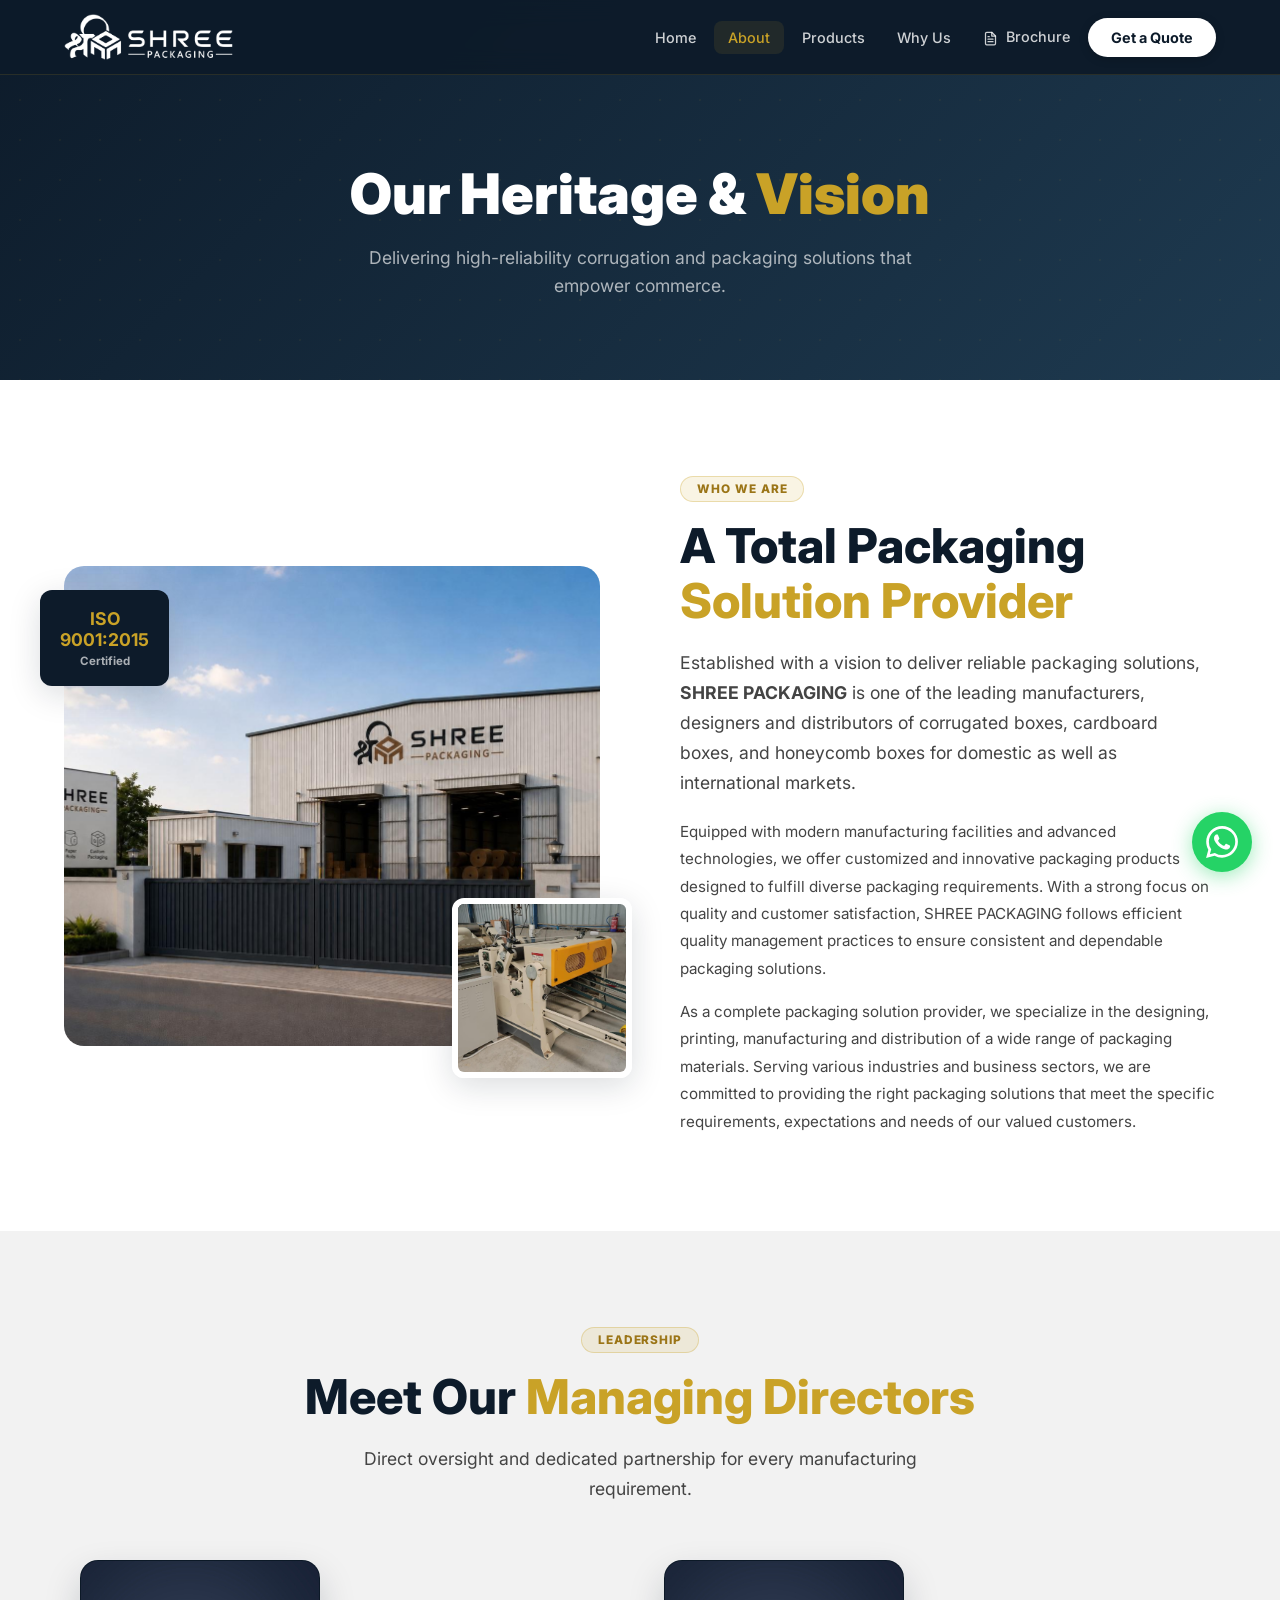
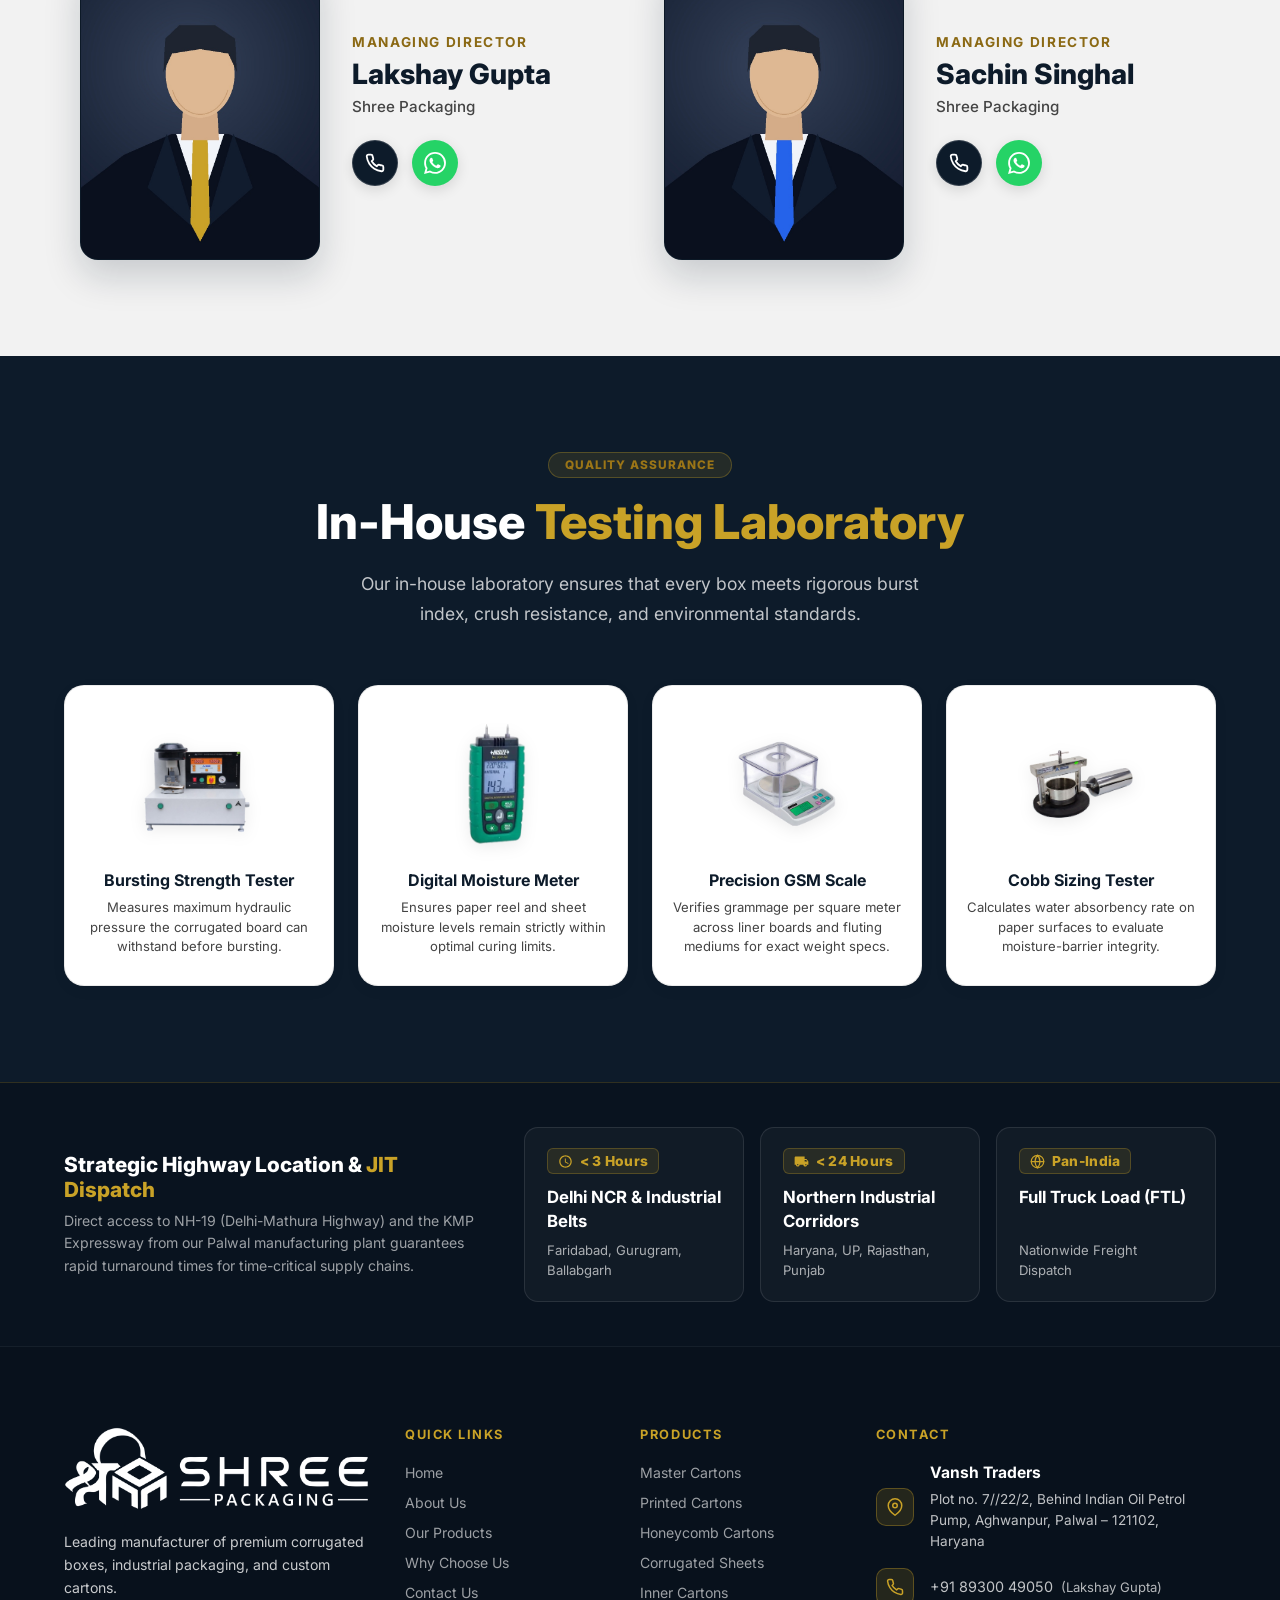
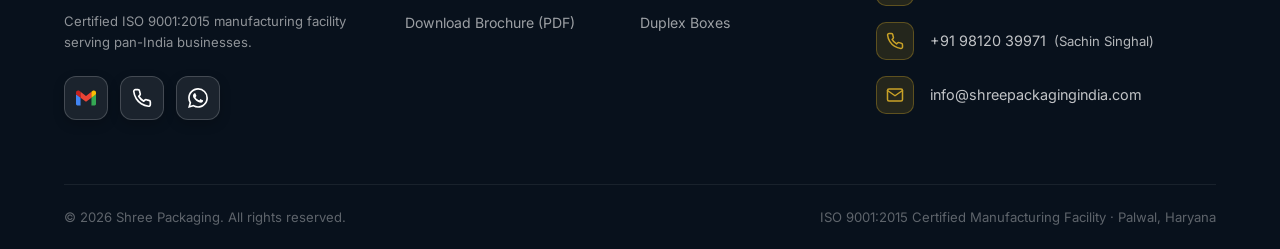
==== commit 147d7e77: "Use downloaded official 4-color Google Gmail SVG across all pages and refine hover effect" ====
--- a/about.html
+++ b/about.html
@@ -12,7 +12,7 @@
 <link rel="preconnect" href="https://fonts.googleapis.com">
 <link rel="preconnect" href="https://fonts.gstatic.com" crossorigin>
 <link href="https://fonts.googleapis.com/css2?family=Inter:wght@400;500;600;700;800;900&display=swap" rel="stylesheet">
-<link rel="stylesheet" href="assets/css/style.css?v=3.9">
+<link rel="stylesheet" href="assets/css/style.css?v=4.0">
 <script>
   (function() {
     var p = window.location.pathname;
@@ -223,7 +223,7 @@
         <p class="footer__cert">Certified ISO 9001:2015 manufacturing facility serving pan-India businesses.</p>
 
         <div class="footer__social">
-          <a href="mailto:info@shreepackagingindia.com" class="social-link social-link--email" title="Email: info@shreepackagingindia.com" aria-label="Email"><svg width="20" height="20" viewBox="0 0 24 24" fill="currentColor"><path d="M24 5.457v13.909c0 .904-.732 1.636-1.636 1.636h-3.819V11.73L12 16.64l-6.545-4.91v9.273H1.636A1.636 1.636 0 0 1 0 19.366V5.457c0-2.023 2.309-3.178 3.927-1.964L5.455 4.64 12 9.548l6.545-4.91 1.528-1.145C21.69 2.28 24 3.434 24 5.457z"/></svg></a>
+          <a href="mailto:info@shreepackagingindia.com" class="social-link social-link--email" title="Email: info@shreepackagingindia.com" aria-label="Email"><svg width="20" height="20" viewBox="0 -31.5 256 256" preserveAspectRatio="xMidYMid"><g><path d="M58.1818182,192.049515 L58.1818182,93.1404244 L27.5066233,65.0770089 L0,49.5040608 L0,174.59497 C0,184.253152 7.82545455,192.049515 17.4545455,192.049515 L58.1818182,192.049515 Z" fill="#4285F4"></path><path d="M197.818182,192.049515 L238.545455,192.049515 C248.203636,192.049515 256,184.224061 256,174.59497 L256,49.5040608 L224.844415,67.3422767 L197.818182,93.1404244 L197.818182,192.049515 Z" fill="#34A853"></path><polygon fill="#EA4335" points="58.1818182 93.1404244 54.0077618 54.4932827 58.1818182 17.5040608 128 69.8676972 197.818182 17.5040608 202.487488 52.4960089 197.818182 93.1404244 128 145.504061"></polygon><path d="M197.818182,17.5040608 L197.818182,93.1404244 L256,49.5040608 L256,26.2313335 C256,4.64587897 231.36,-7.65957557 214.109091,5.28587897 L197.818182,17.5040608 Z" fill="#FBBC04"></path><path d="M0,49.5040608 L26.7588051,69.5731646 L58.1818182,93.1404244 L58.1818182,17.5040608 L41.8909091,5.28587897 C24.6109091,-7.65957557 0,4.64587897 0,26.2313335 L0,49.5040608 Z" fill="#C5221F"></path></g></svg></a>
           <a href="tel:8930049050" class="social-link social-link--call" title="Call: +91 89300 49050" aria-label="Call"><svg width="20" height="20" viewBox="0 0 24 24" fill="none" stroke="currentColor" stroke-width="2" stroke-linecap="round" stroke-linejoin="round"><path d="M22 16.92v3a2 2 0 0 1-2.18 2 19.79 19.79 0 0 1-8.63-3.07 19.5 19.5 0 0 1-6-6 19.79 19.79 0 0 1-3.07-8.67A2 2 0 0 1 4.11 2h3a2 2 0 0 1 2 1.72 12.84 12.84 0 0 0 .7 2.81 2 2 0 0 1-.45 2.11L8.09 9.91a16 16 0 0 0 6 6l1.27-1.27a2 2 0 0 1 2.11-.45 12.84 12.84 0 0 0 2.81.7A2 2 0 0 1 22 16.92z"></path></svg></a>
           <a href="https://wa.me/918930049050" target="_blank" class="social-link social-link--whatsapp" title="WhatsApp Us" aria-label="WhatsApp"><svg width="20" height="20" viewBox="0 0 24 24" fill="currentColor"><path d="M17.472 14.382c-.297-.149-1.758-.867-2.03-.967-.273-.099-.471-.148-.67.15-.197.297-.767.966-.94 1.164-.173.199-.347.223-.644.075-.297-.15-1.255-.463-2.39-1.475-.883-.788-1.48-1.761-1.653-2.059-.173-.297-.018-.458.13-.606.134-.133.298-.347.446-.52.149-.174.198-.298.298-.497.099-.198.05-.371-.025-.52-.075-.149-.669-1.612-.916-2.207-.242-.579-.487-.5-.669-.51-.173-.008-.371-.01-.57-.01-.198 0-.52.074-.792.372-.272.297-1.04 1.016-1.04 2.479 0 1.462 1.065 2.875 1.213 3.074.149.198 2.096 3.2 5.077 4.487.709.306 1.262.489 1.694.625.712.227 1.36.195 1.871.118.571-.085 1.758-.719 2.006-1.413.248-.694.248-1.289.173-1.413-.074-.124-.272-.198-.57-.347m-5.421 7.403h-.004a9.87 9.87 0 01-5.031-1.378l-.361-.214-3.741.982.998-3.648-.235-.374a9.86 9.86 0 01-1.51-5.26c.001-5.45 4.436-9.884 9.888-9.884 2.64 0 5.122 1.03 6.988 2.898a9.825 9.825 0 012.893 6.994c-.003 5.45-4.437 9.884-9.885 9.884m8.413-18.297A11.815 11.815 0 0012.05 0C5.495 0 .16 5.335.157 11.892c0 2.096.547 4.142 1.588 5.945L.057 24l6.305-1.654a11.882 11.882 0 005.683 1.448h.005c6.554 0 11.89-5.335 11.893-11.893a11.821 11.821 0 00-3.48-8.413z"/></svg></a>
         </div>
--- a/assets/css/style.css
+++ b/assets/css/style.css
@@ -298,10 +298,9 @@
 }
 .social-link:hover svg { transform: scale(1.1); }
 .social-link--email:hover {
-  background: #EA4335 !important;
-  color: #FFFFFF !important;
+  background: #FFFFFF !important;
   border-color: #EA4335 !important;
-  box-shadow: 0 8px 24px rgba(234,67,53,0.45) !important;
+  box-shadow: 0 8px 24px rgba(234,67,53,0.35) !important;
 }
 .social-link--call:hover {
   background: #2563EB !important;
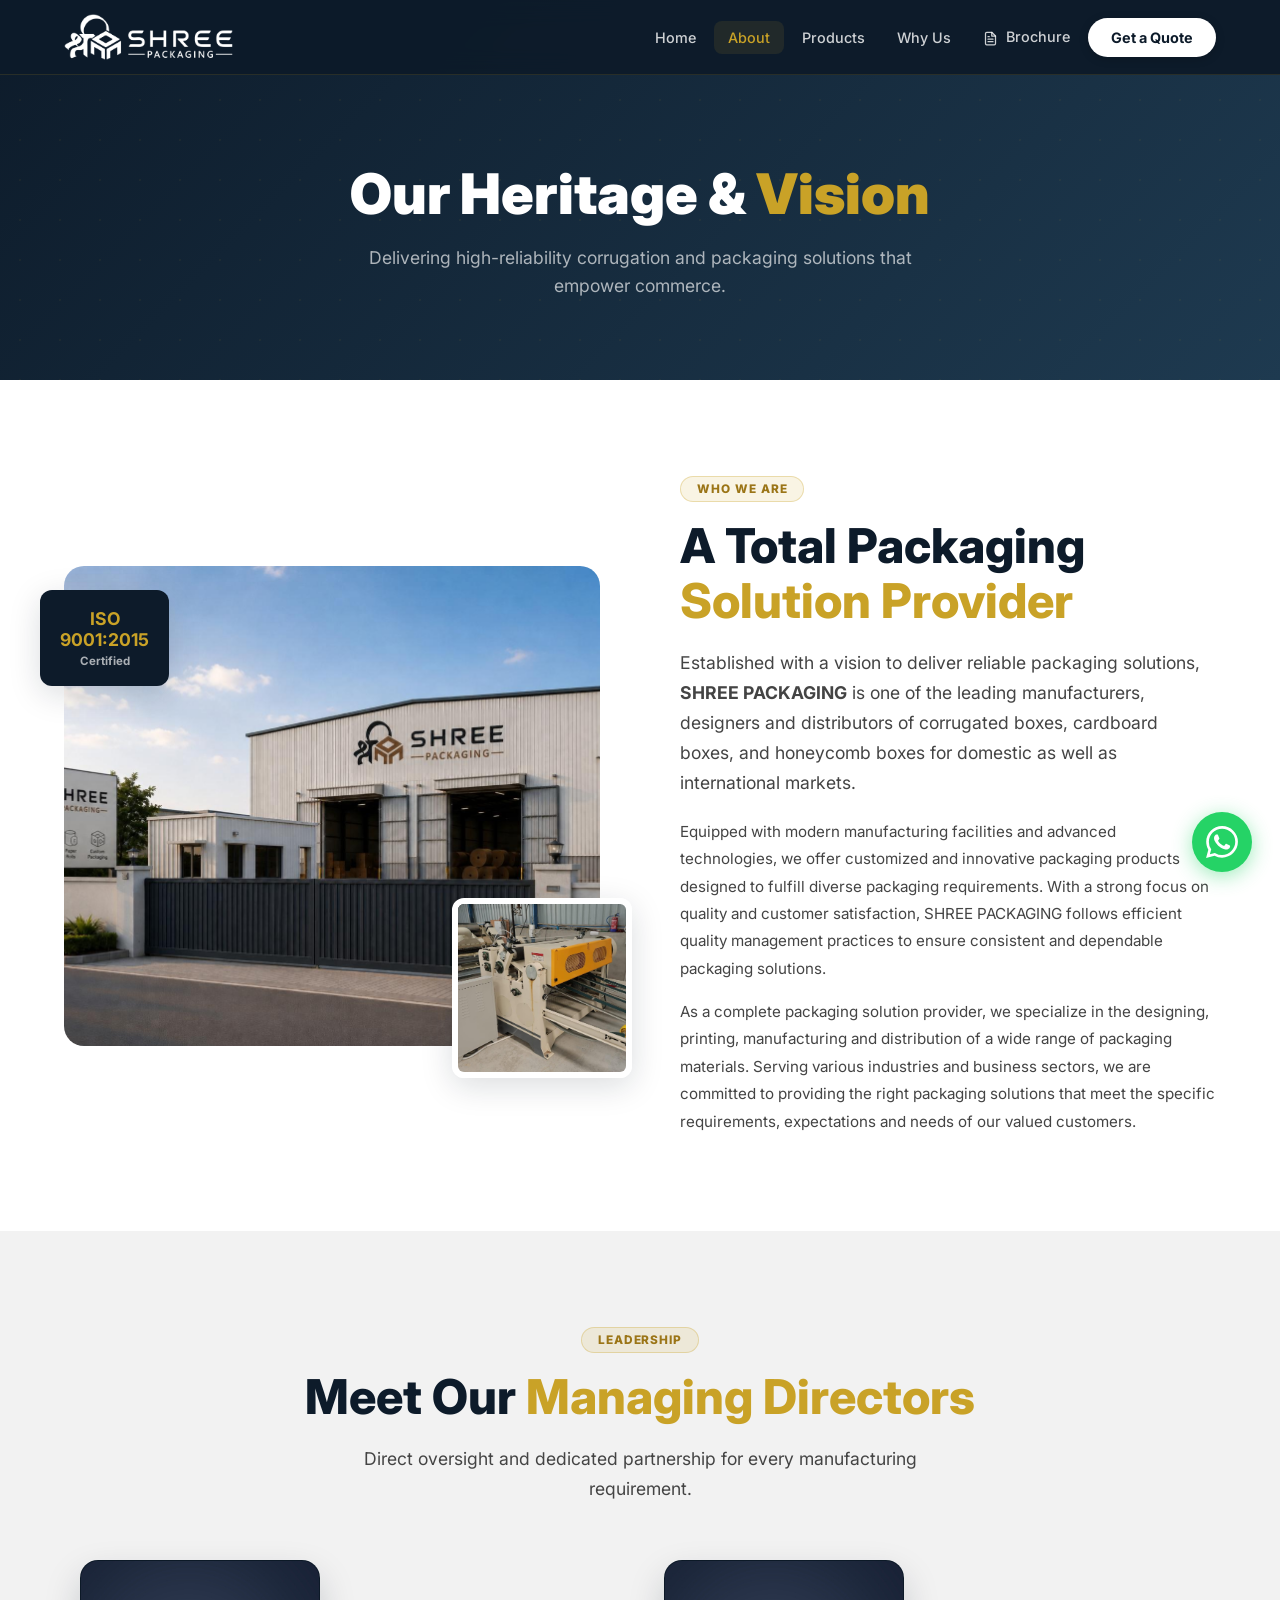
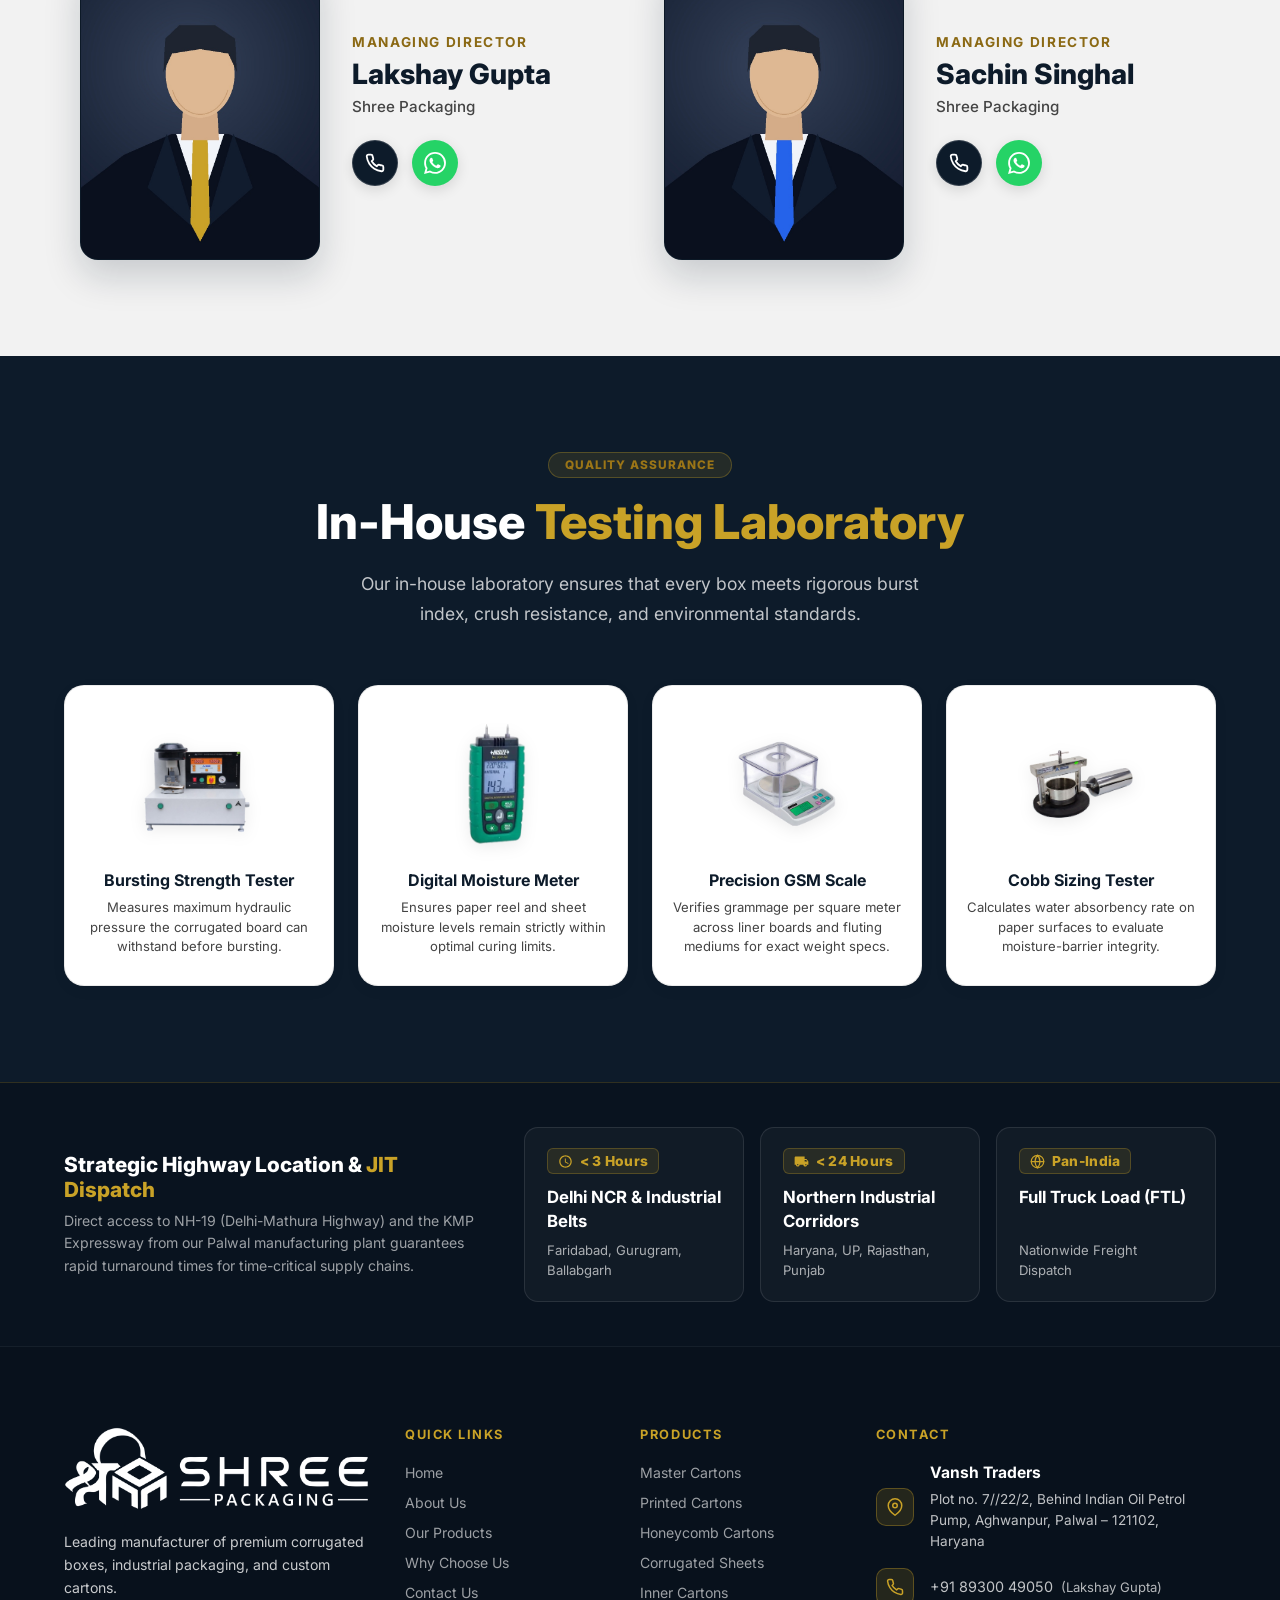
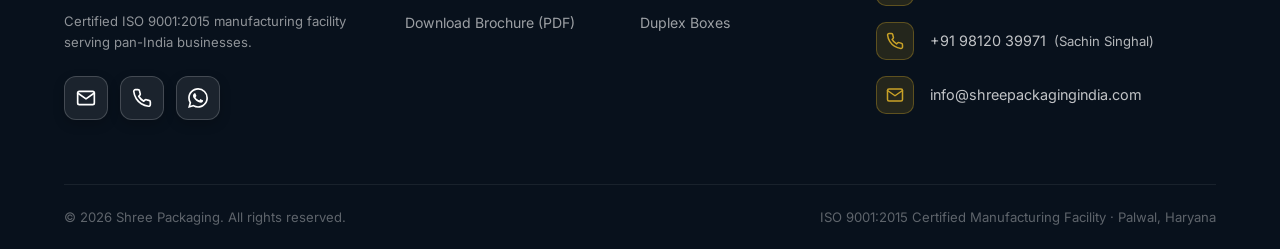
==== commit db3afb9b: "Show clean monochrome mail icon by default and reveal official Gmail logo on hover" ====
--- a/about.html
+++ b/about.html
@@ -12,7 +12,7 @@
 <link rel="preconnect" href="https://fonts.googleapis.com">
 <link rel="preconnect" href="https://fonts.gstatic.com" crossorigin>
 <link href="https://fonts.googleapis.com/css2?family=Inter:wght@400;500;600;700;800;900&display=swap" rel="stylesheet">
-<link rel="stylesheet" href="assets/css/style.css?v=4.0">
+<link rel="stylesheet" href="assets/css/style.css?v=4.1">
 <script>
   (function() {
     var p = window.location.pathname;
@@ -223,7 +223,7 @@
         <p class="footer__cert">Certified ISO 9001:2015 manufacturing facility serving pan-India businesses.</p>
 
         <div class="footer__social">
-          <a href="mailto:info@shreepackagingindia.com" class="social-link social-link--email" title="Email: info@shreepackagingindia.com" aria-label="Email"><svg width="20" height="20" viewBox="0 -31.5 256 256" preserveAspectRatio="xMidYMid"><g><path d="M58.1818182,192.049515 L58.1818182,93.1404244 L27.5066233,65.0770089 L0,49.5040608 L0,174.59497 C0,184.253152 7.82545455,192.049515 17.4545455,192.049515 L58.1818182,192.049515 Z" fill="#4285F4"></path><path d="M197.818182,192.049515 L238.545455,192.049515 C248.203636,192.049515 256,184.224061 256,174.59497 L256,49.5040608 L224.844415,67.3422767 L197.818182,93.1404244 L197.818182,192.049515 Z" fill="#34A853"></path><polygon fill="#EA4335" points="58.1818182 93.1404244 54.0077618 54.4932827 58.1818182 17.5040608 128 69.8676972 197.818182 17.5040608 202.487488 52.4960089 197.818182 93.1404244 128 145.504061"></polygon><path d="M197.818182,17.5040608 L197.818182,93.1404244 L256,49.5040608 L256,26.2313335 C256,4.64587897 231.36,-7.65957557 214.109091,5.28587897 L197.818182,17.5040608 Z" fill="#FBBC04"></path><path d="M0,49.5040608 L26.7588051,69.5731646 L58.1818182,93.1404244 L58.1818182,17.5040608 L41.8909091,5.28587897 C24.6109091,-7.65957557 0,4.64587897 0,26.2313335 L0,49.5040608 Z" fill="#C5221F"></path></g></svg></a>
+          <a href="mailto:info@shreepackagingindia.com" class="social-link social-link--email" title="Email: info@shreepackagingindia.com" aria-label="Email"><svg class="social-icon-default" width="20" height="20" viewBox="0 0 24 24" fill="none" stroke="currentColor" stroke-width="2" stroke-linecap="round" stroke-linejoin="round"><path d="M4 4h16c1.1 0 2 .9 2 2v12c0 1.1-.9 2-2 2H4c-1.1 0-2-.9-2-2V6c0-1.1.9-2 2-2z"></path><polyline points="22,6 12,13 2,6"></polyline></svg><svg class="social-icon-hover" width="20" height="20" viewBox="0 -31.5 256 256" preserveAspectRatio="xMidYMid"><g><path d="M58.1818182,192.049515 L58.1818182,93.1404244 L27.5066233,65.0770089 L0,49.5040608 L0,174.59497 C0,184.253152 7.82545455,192.049515 L17.4545455,192.049515 L58.1818182,192.049515 Z" fill="#4285F4"></path><path d="M197.818182,192.049515 L238.545455,192.049515 C248.203636,192.049515 256,184.224061 256,174.59497 L256,49.5040608 L224.844415,67.3422767 L197.818182,93.1404244 L197.818182,192.049515 Z" fill="#34A853"></path><polygon fill="#EA4335" points="58.1818182 93.1404244 54.0077618 54.4932827 58.1818182 17.5040608 128 69.8676972 197.818182 17.5040608 202.487488 52.4960089 197.818182 93.1404244 128 145.504061"></polygon><path d="M197.818182,17.5040608 L197.818182,93.1404244 L256,49.5040608 L256,26.2313335 C256,4.64587897 231.36,-7.65957557 214.109091,5.28587897 L197.818182,17.5040608 Z" fill="#FBBC04"></path><path d="M0,49.5040608 L26.7588051,69.5731646 L58.1818182,93.1404244 L58.1818182,17.5040608 L41.8909091,5.28587897 C24.6109091,-7.65957557 0,4.64587897 0,26.2313335 L0,49.5040608 Z" fill="#C5221F"></path></g></svg></a>
           <a href="tel:8930049050" class="social-link social-link--call" title="Call: +91 89300 49050" aria-label="Call"><svg width="20" height="20" viewBox="0 0 24 24" fill="none" stroke="currentColor" stroke-width="2" stroke-linecap="round" stroke-linejoin="round"><path d="M22 16.92v3a2 2 0 0 1-2.18 2 19.79 19.79 0 0 1-8.63-3.07 19.5 19.5 0 0 1-6-6 19.79 19.79 0 0 1-3.07-8.67A2 2 0 0 1 4.11 2h3a2 2 0 0 1 2 1.72 12.84 12.84 0 0 0 .7 2.81 2 2 0 0 1-.45 2.11L8.09 9.91a16 16 0 0 0 6 6l1.27-1.27a2 2 0 0 1 2.11-.45 12.84 12.84 0 0 0 2.81.7A2 2 0 0 1 22 16.92z"></path></svg></a>
           <a href="https://wa.me/918930049050" target="_blank" class="social-link social-link--whatsapp" title="WhatsApp Us" aria-label="WhatsApp"><svg width="20" height="20" viewBox="0 0 24 24" fill="currentColor"><path d="M17.472 14.382c-.297-.149-1.758-.867-2.03-.967-.273-.099-.471-.148-.67.15-.197.297-.767.966-.94 1.164-.173.199-.347.223-.644.075-.297-.15-1.255-.463-2.39-1.475-.883-.788-1.48-1.761-1.653-2.059-.173-.297-.018-.458.13-.606.134-.133.298-.347.446-.52.149-.174.198-.298.298-.497.099-.198.05-.371-.025-.52-.075-.149-.669-1.612-.916-2.207-.242-.579-.487-.5-.669-.51-.173-.008-.371-.01-.57-.01-.198 0-.52.074-.792.372-.272.297-1.04 1.016-1.04 2.479 0 1.462 1.065 2.875 1.213 3.074.149.198 2.096 3.2 5.077 4.487.709.306 1.262.489 1.694.625.712.227 1.36.195 1.871.118.571-.085 1.758-.719 2.006-1.413.248-.694.248-1.289.173-1.413-.074-.124-.272-.198-.57-.347m-5.421 7.403h-.004a9.87 9.87 0 01-5.031-1.378l-.361-.214-3.741.982.998-3.648-.235-.374a9.86 9.86 0 01-1.51-5.26c.001-5.45 4.436-9.884 9.888-9.884 2.64 0 5.122 1.03 6.988 2.898a9.825 9.825 0 012.893 6.994c-.003 5.45-4.437 9.884-9.885 9.884m8.413-18.297A11.815 11.815 0 0012.05 0C5.495 0 .16 5.335.157 11.892c0 2.096.547 4.142 1.588 5.945L.057 24l6.305-1.654a11.882 11.882 0 005.683 1.448h.005c6.554 0 11.89-5.335 11.893-11.893a11.821 11.821 0 00-3.48-8.413z"/></svg></a>
         </div>
--- a/assets/css/style.css
+++ b/assets/css/style.css
@@ -293,10 +293,14 @@
   box-shadow: 0 4px 12px rgba(0,0,0,0.2);
 }
 .social-link svg { width: 20px; height: 20px; transition: transform 0.3s ease; pointer-events: none; }
+.social-link .social-icon-hover { display: none; }
+.social-link .social-icon-default { display: block; }
 .social-link:hover {
   transform: translateY(-3px);
 }
 .social-link:hover svg { transform: scale(1.1); }
+.social-link:hover .social-icon-default { display: none; }
+.social-link:hover .social-icon-hover { display: block; }
 .social-link--email:hover {
   background: #FFFFFF !important;
   border-color: #EA4335 !important;
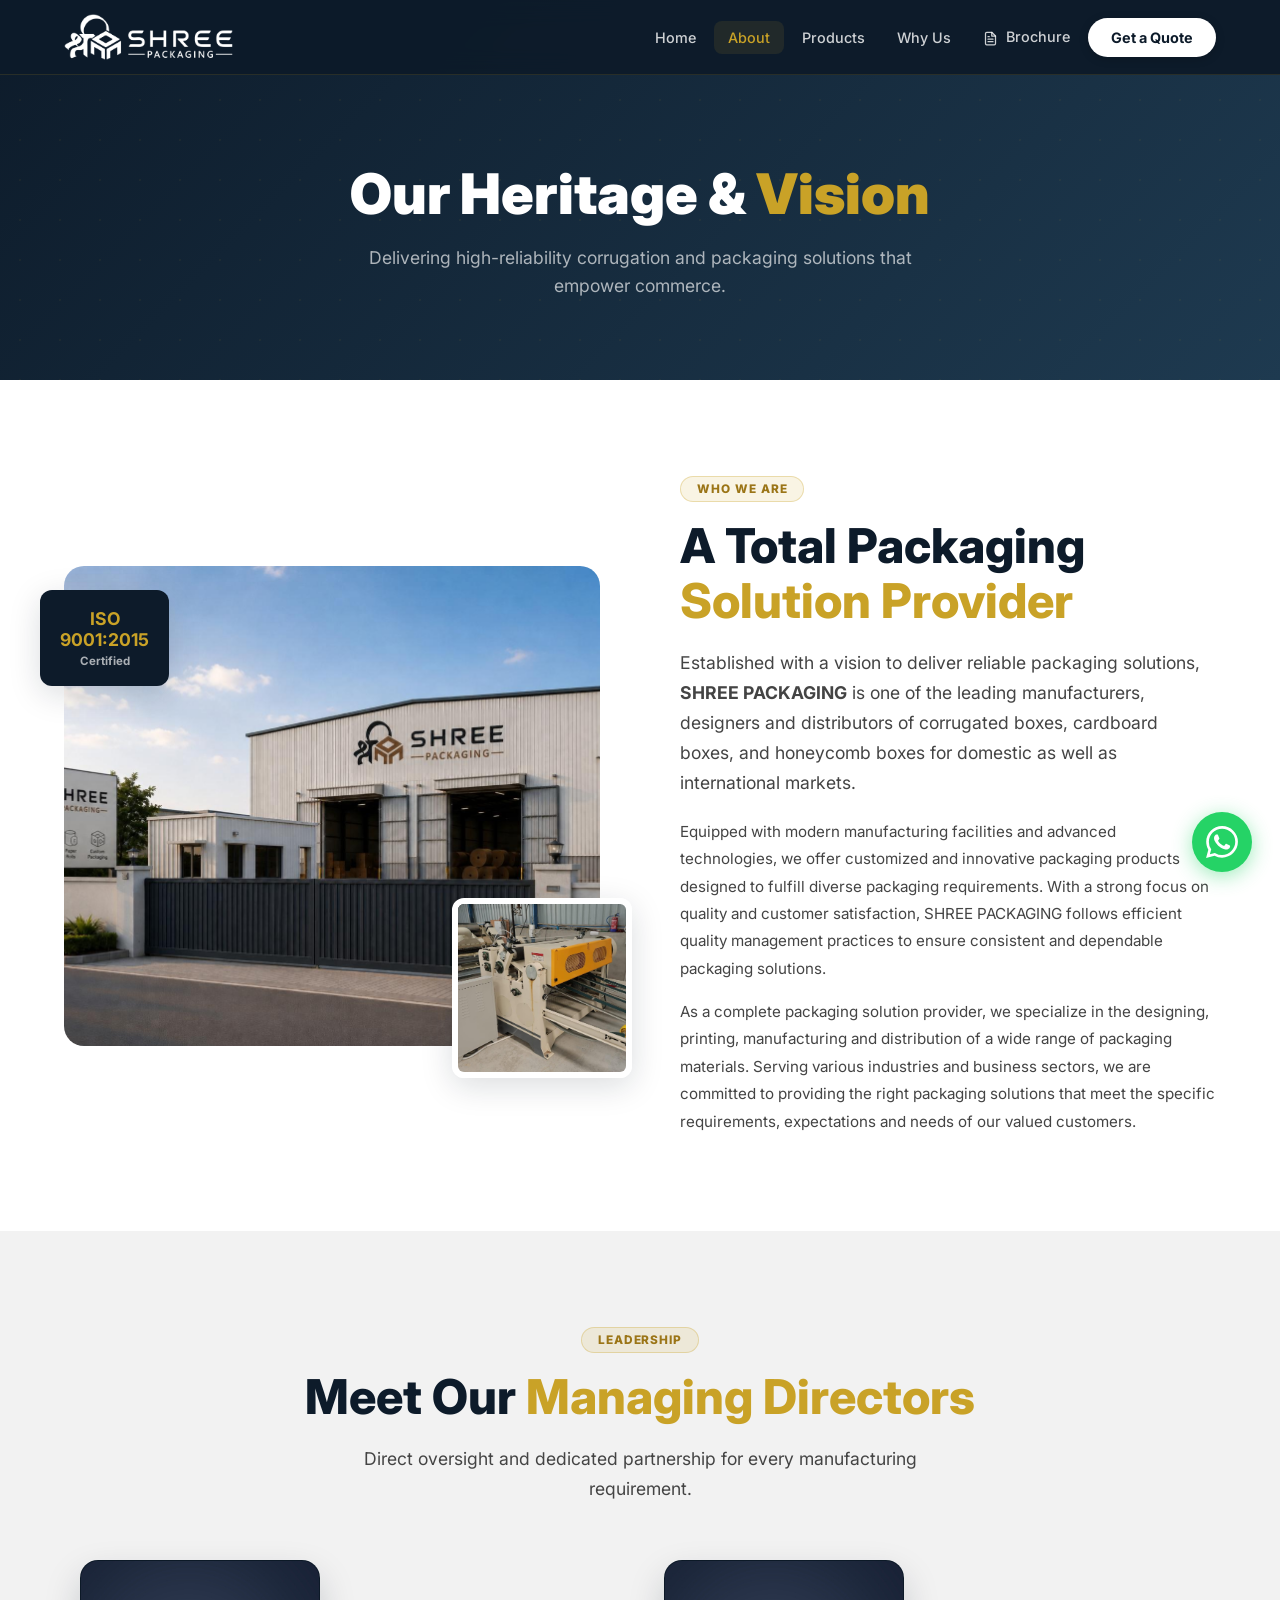
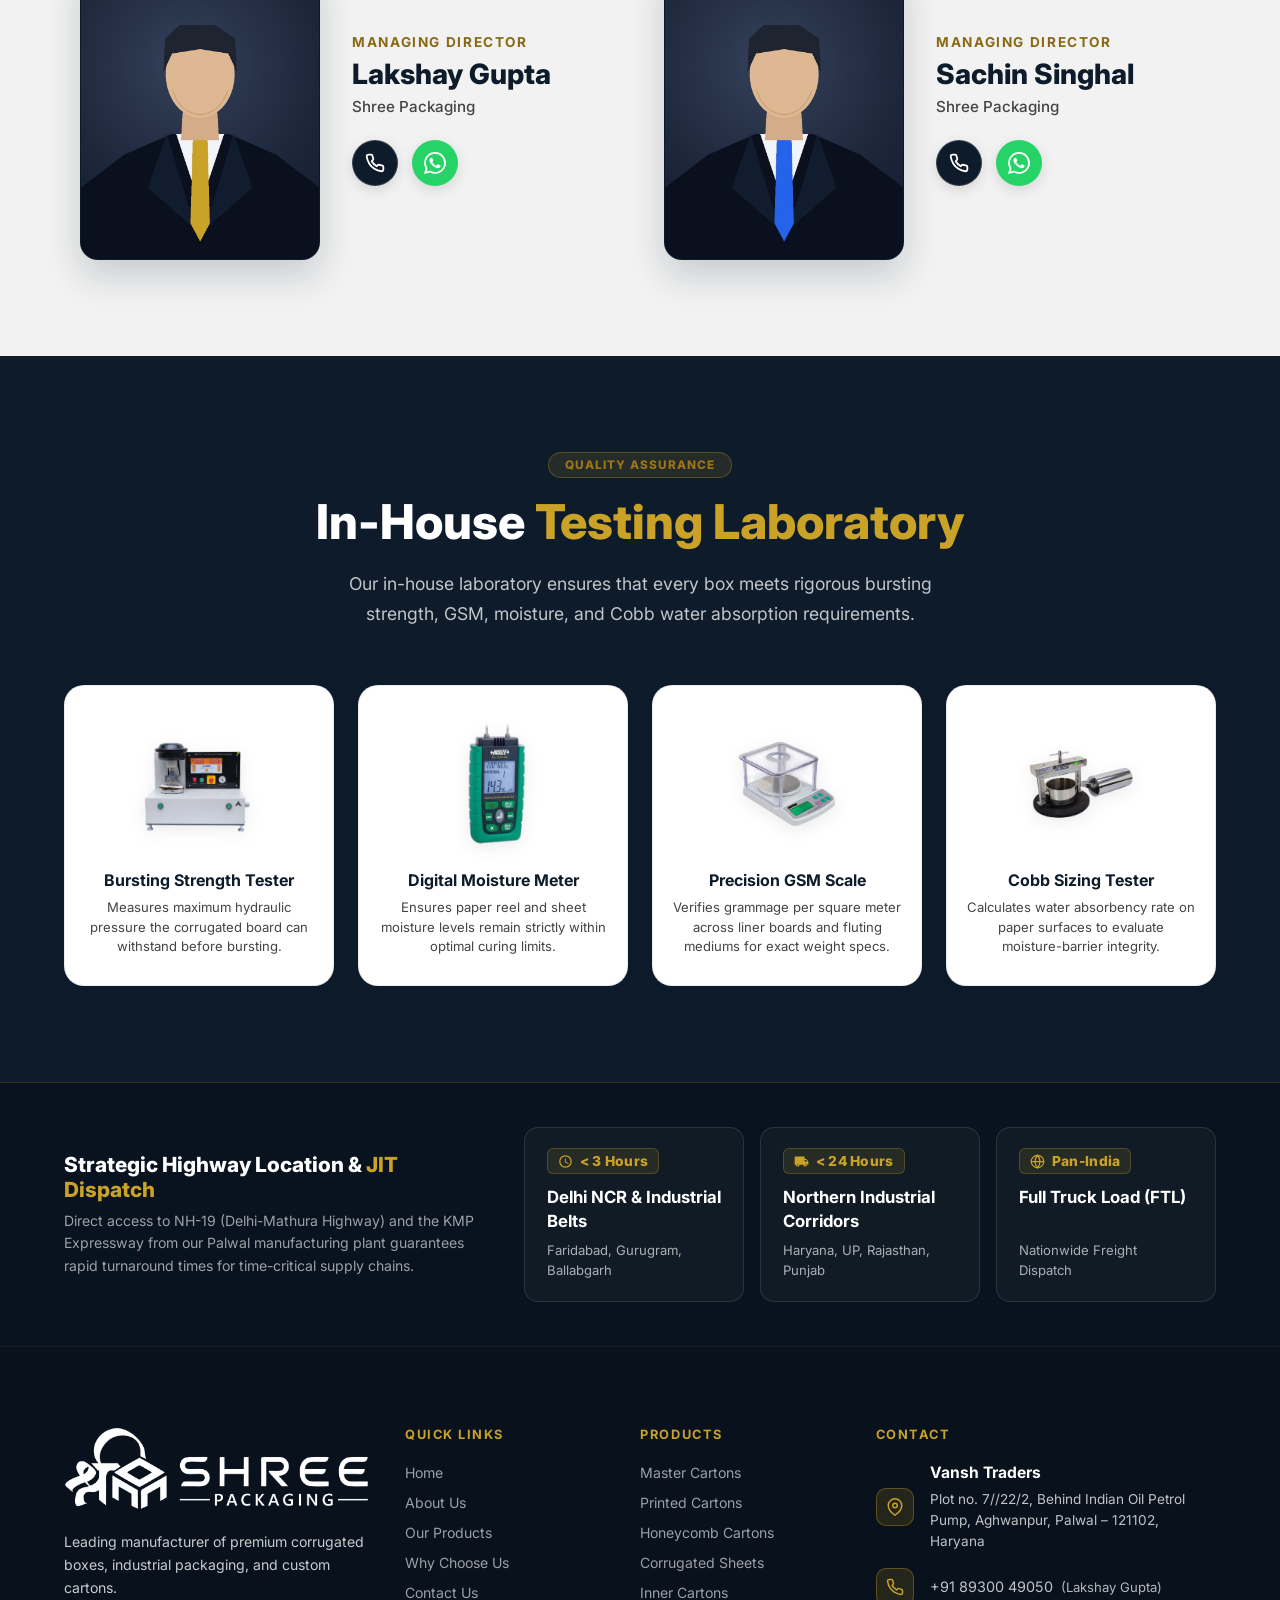
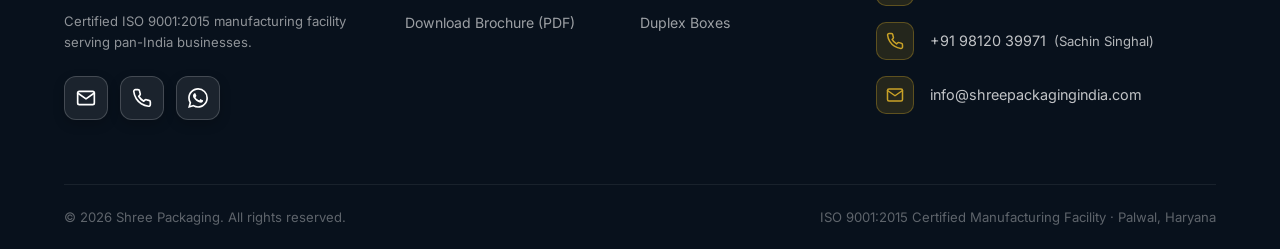
==== commit 598d799a: "Update packaging specifications and remove homepage statistics" ====
--- a/about.html
+++ b/about.html
@@ -147,7 +147,7 @@
     <div class="text-center" data-aos="fade-up">
       <div class="tag">Quality Assurance</div>
       <h2 class="section-title">In-House <span>Testing Laboratory</span></h2>
-      <p class="section-subtitle">Our in-house laboratory ensures that every box meets rigorous burst index, crush resistance, and environmental standards.</p>
+      <p class="section-subtitle">Our in-house laboratory ensures that every box meets rigorous bursting strength, GSM, moisture, and Cobb water absorption requirements.</p>
     </div>
     <div class="instruments-grid">
       <div class="instrument-card" data-aos="fade-up" data-delay="0">
--- a/assets/css/style.css
+++ b/assets/css/style.css
@@ -948,7 +948,7 @@
 }
 .capacity-grid {
   display: grid;
-  grid-template-columns: repeat(4, 1fr);
+  grid-template-columns: repeat(2, 1fr);
   gap: 20px;
 }
 .capacity-card {
